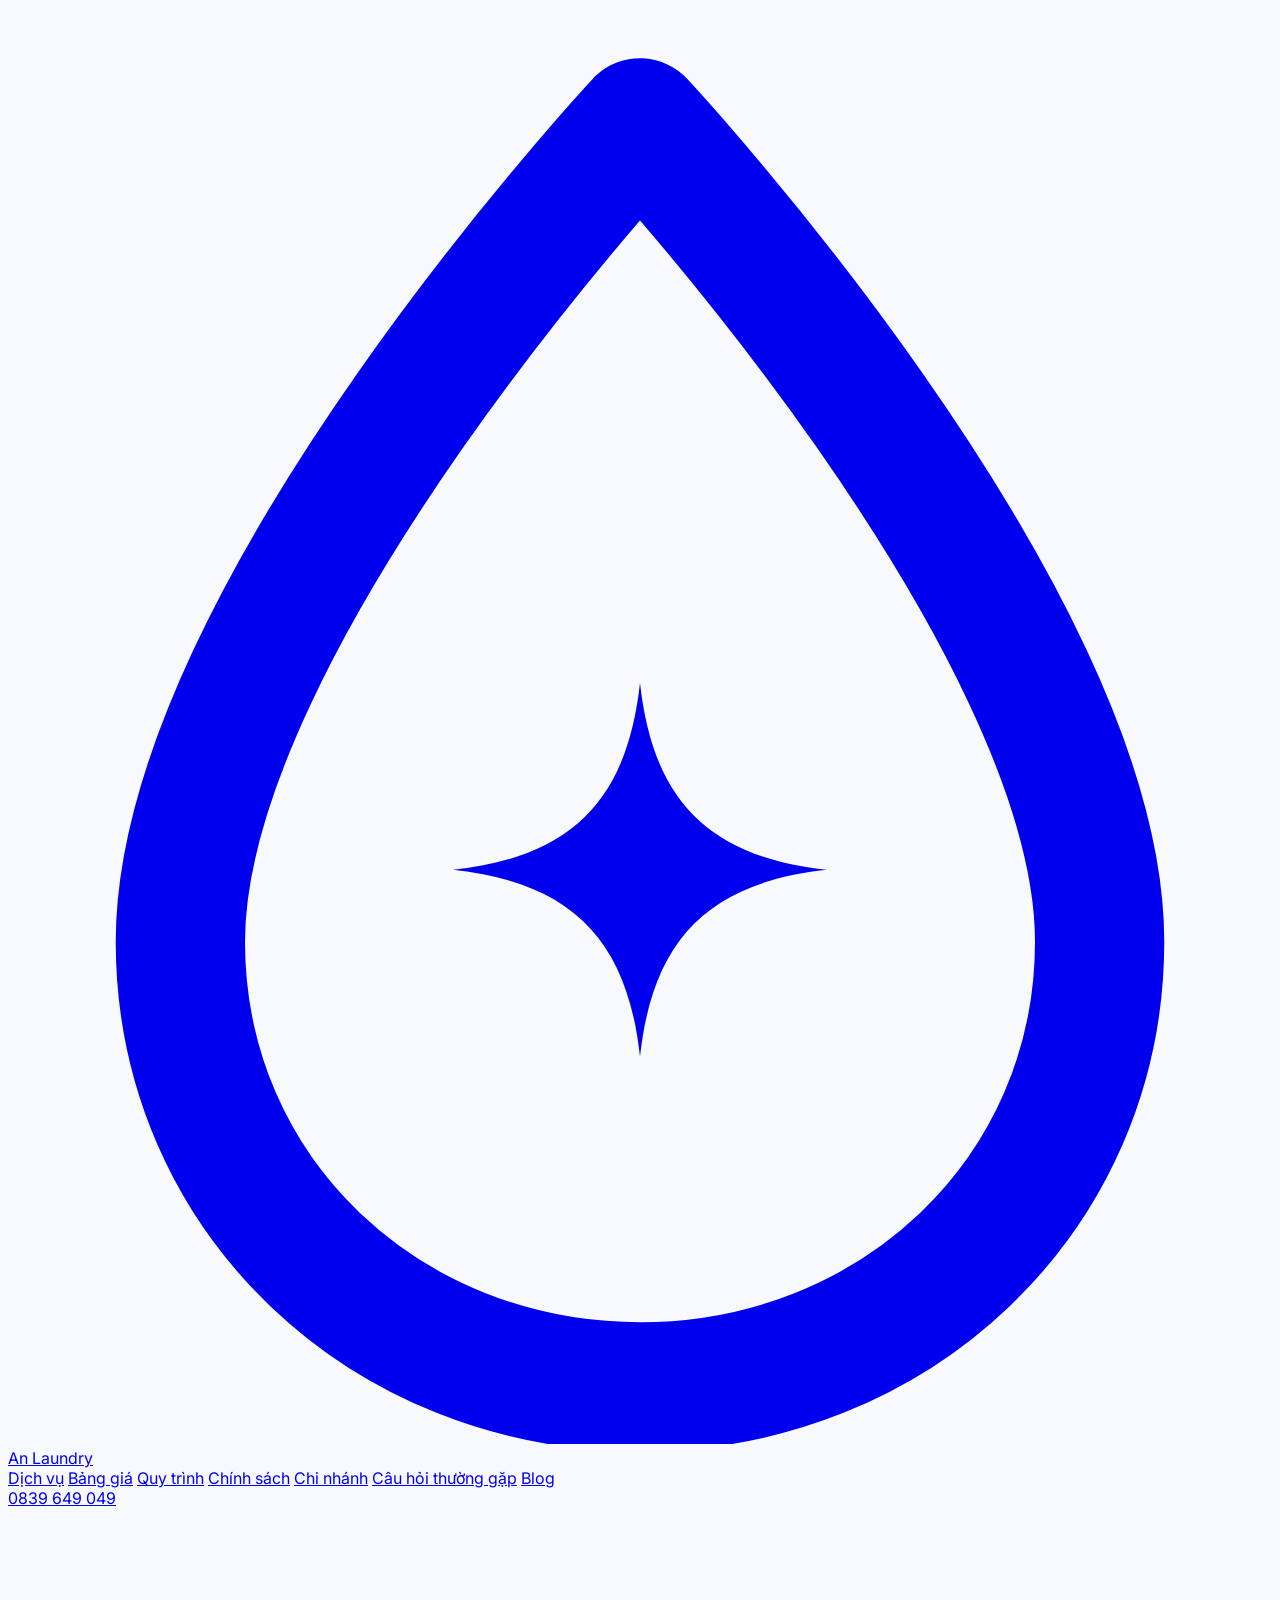
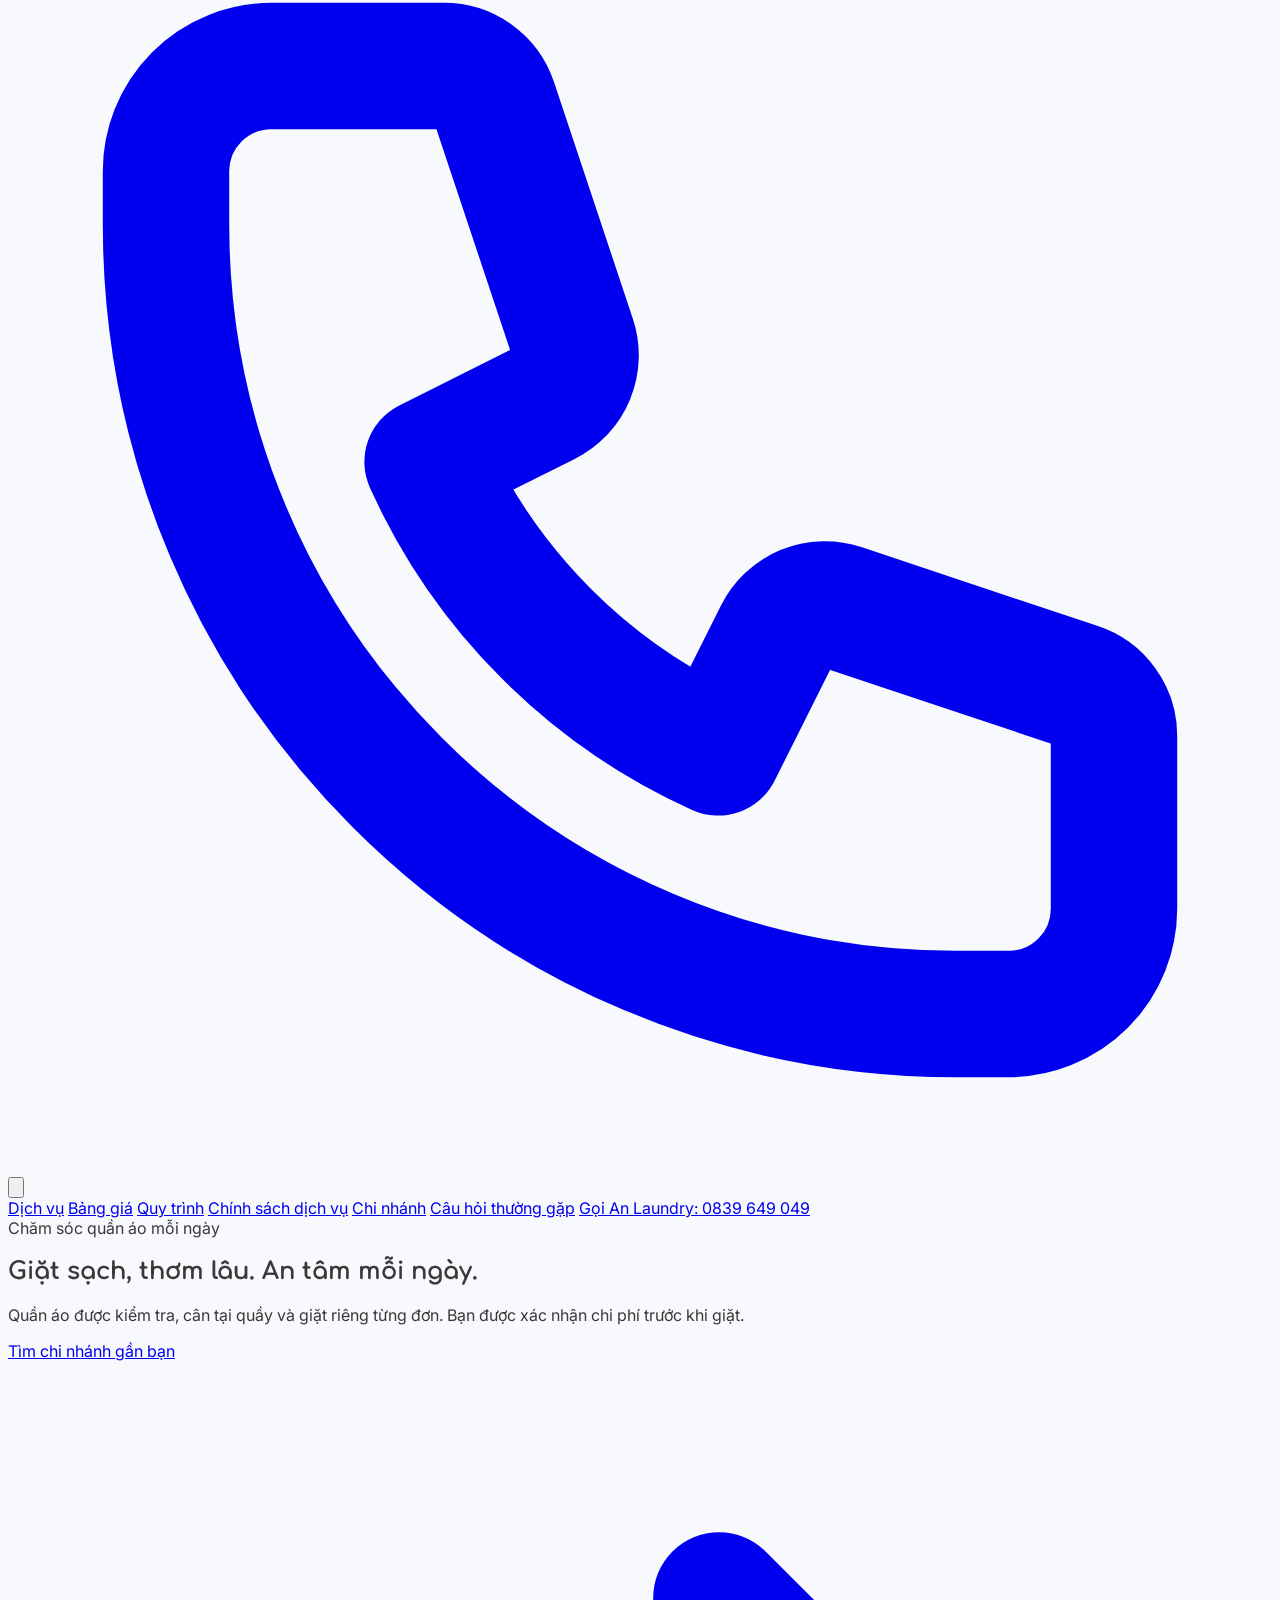
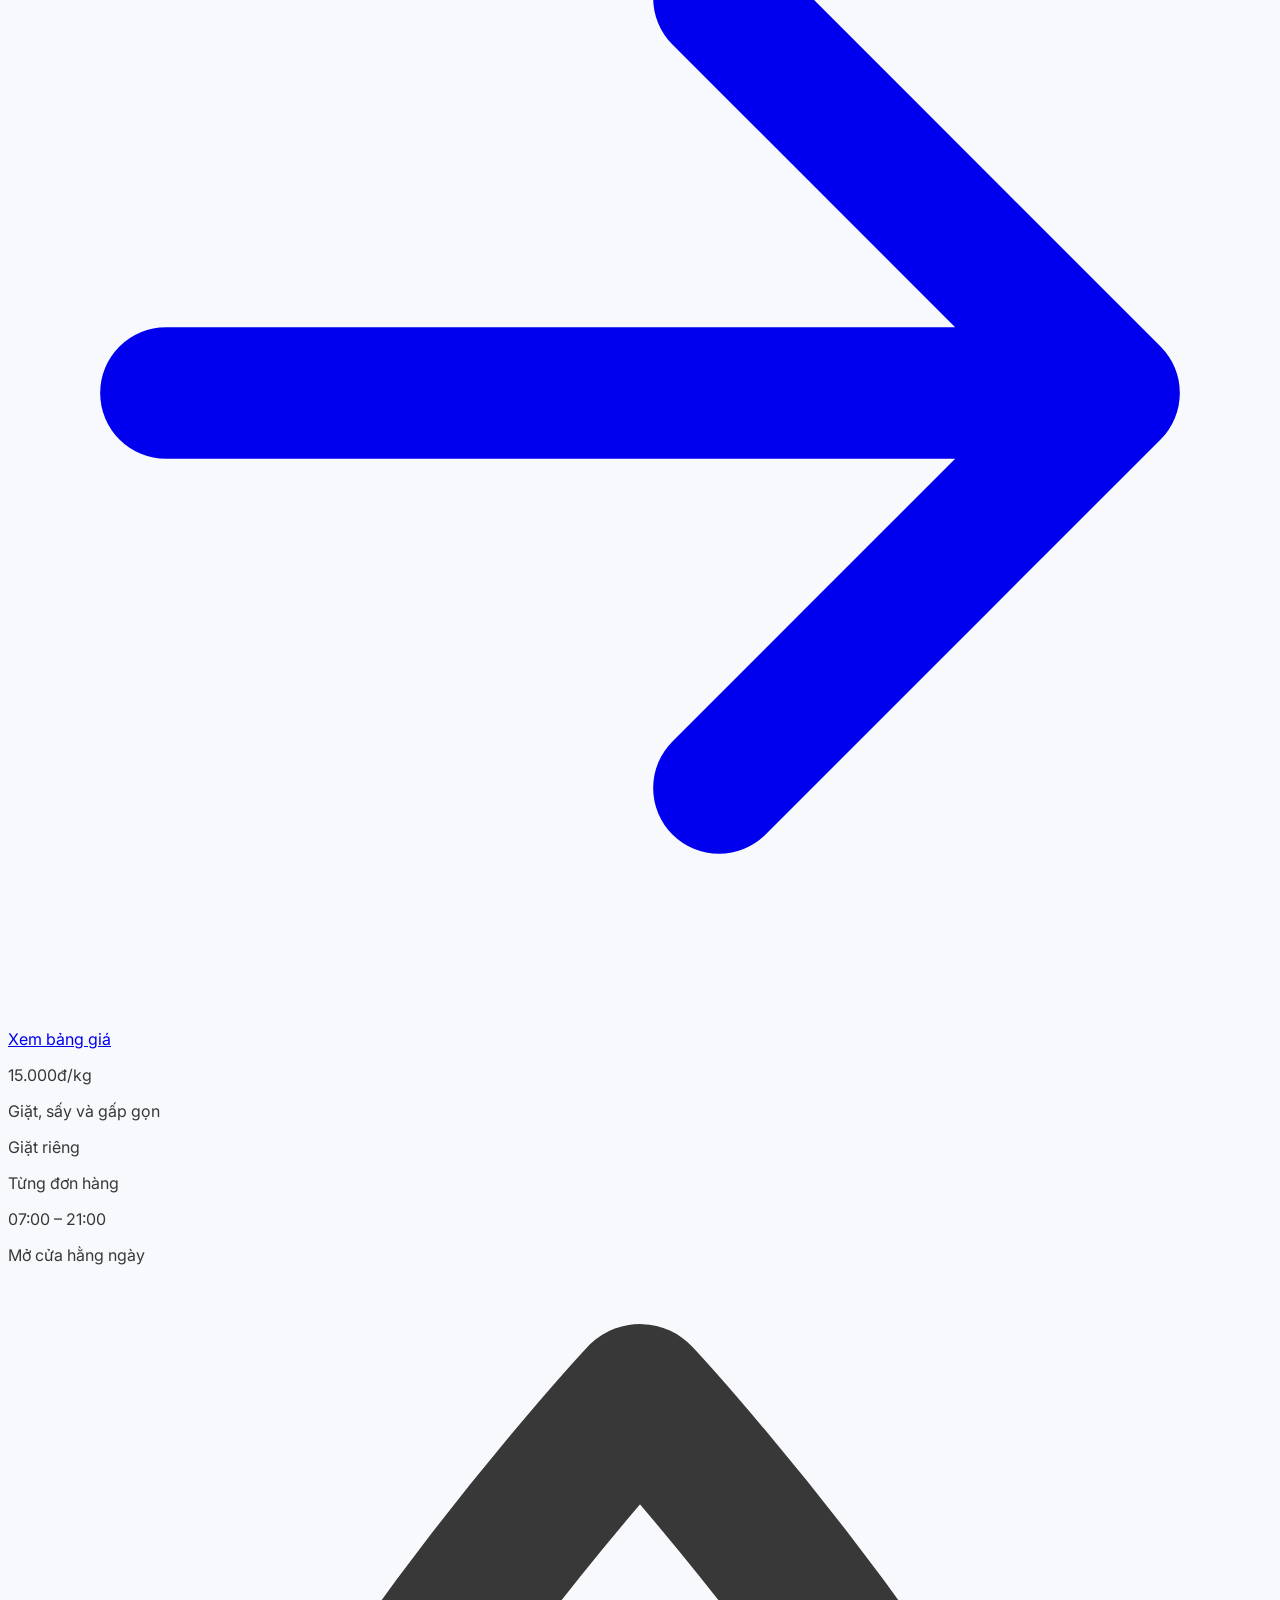
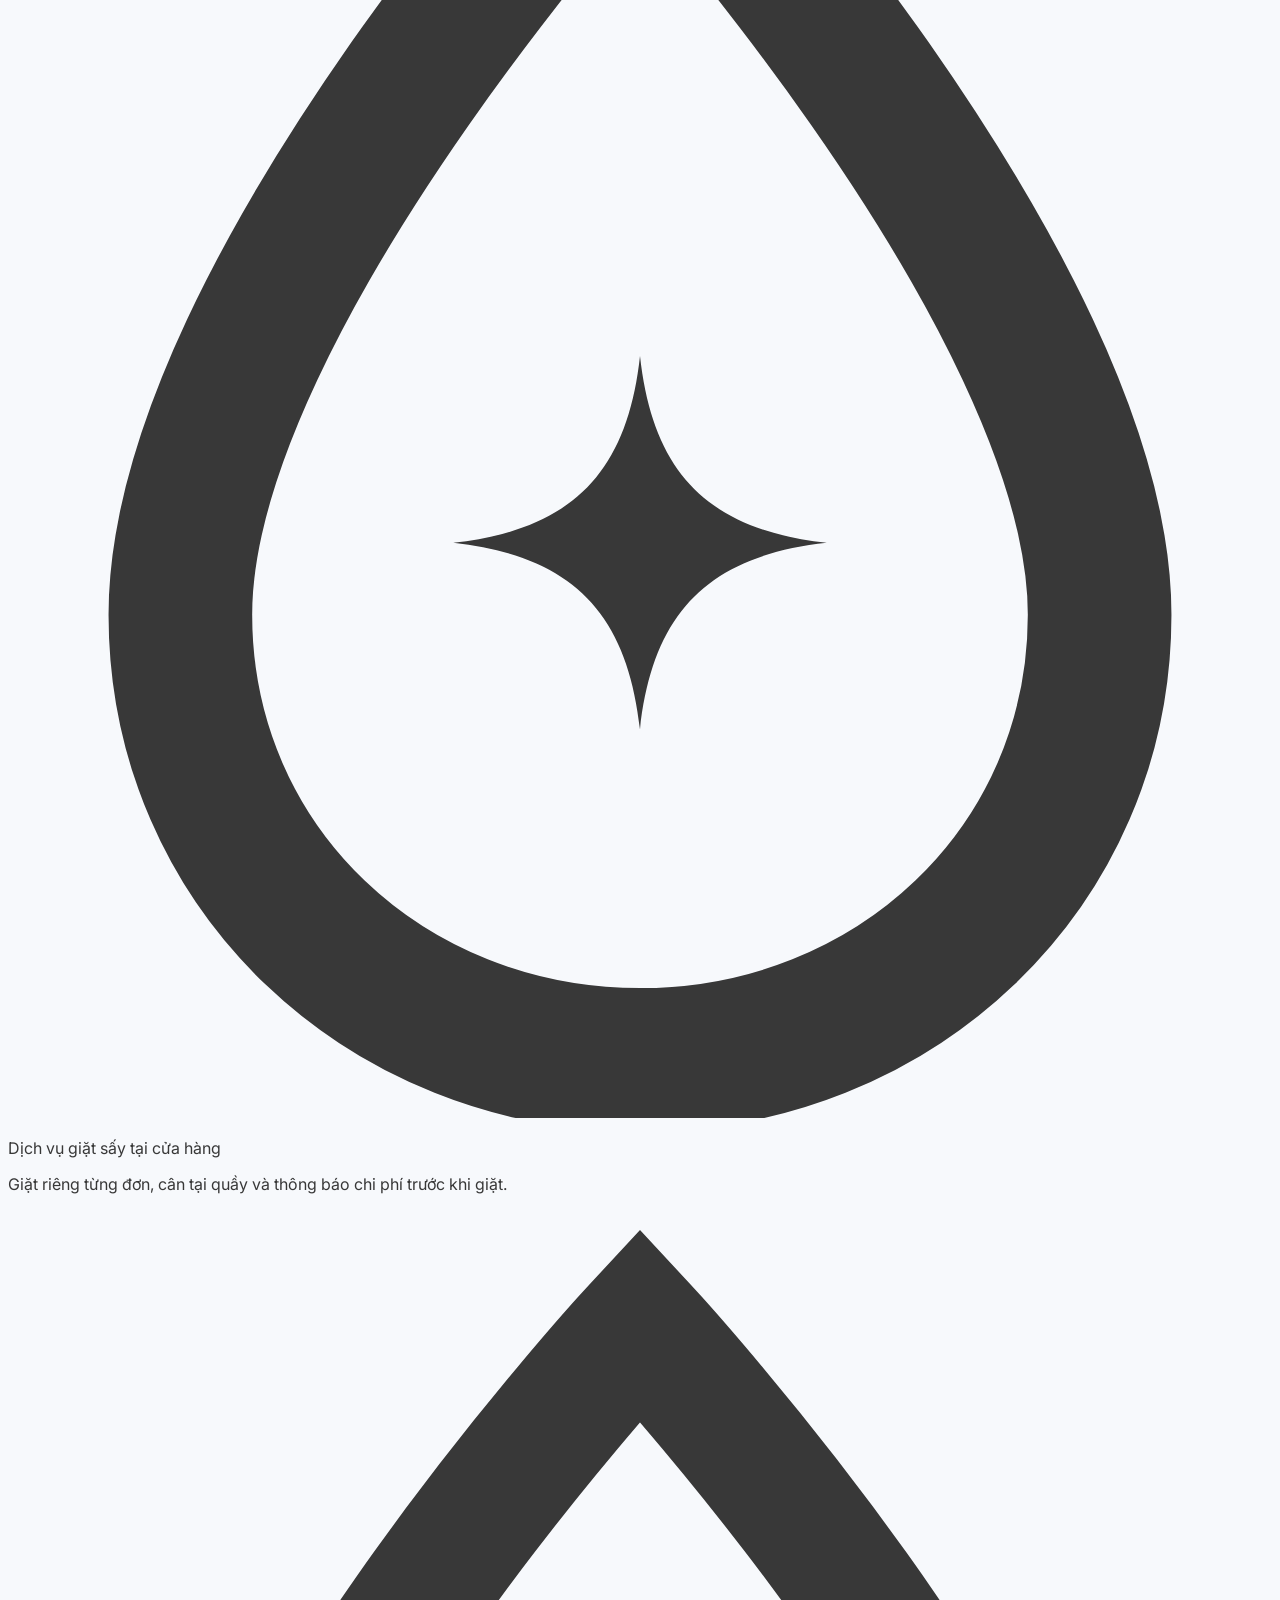
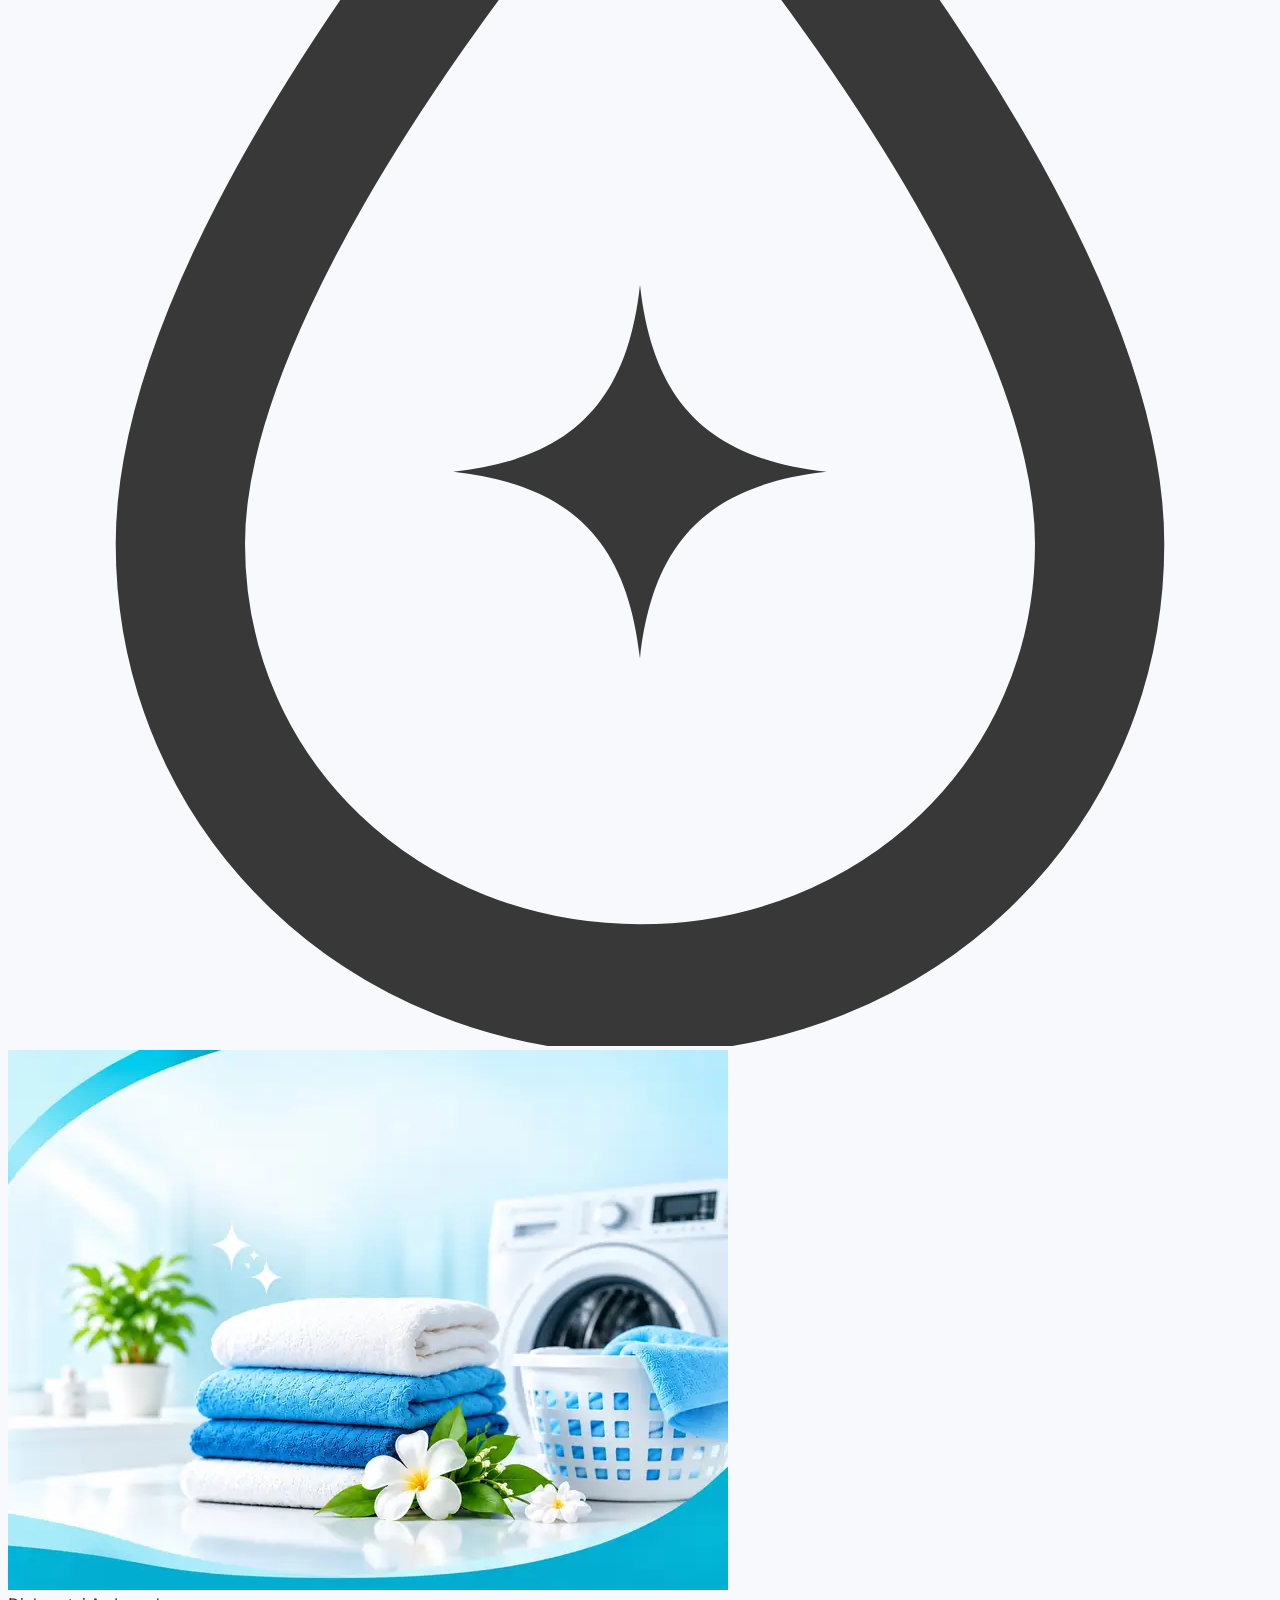
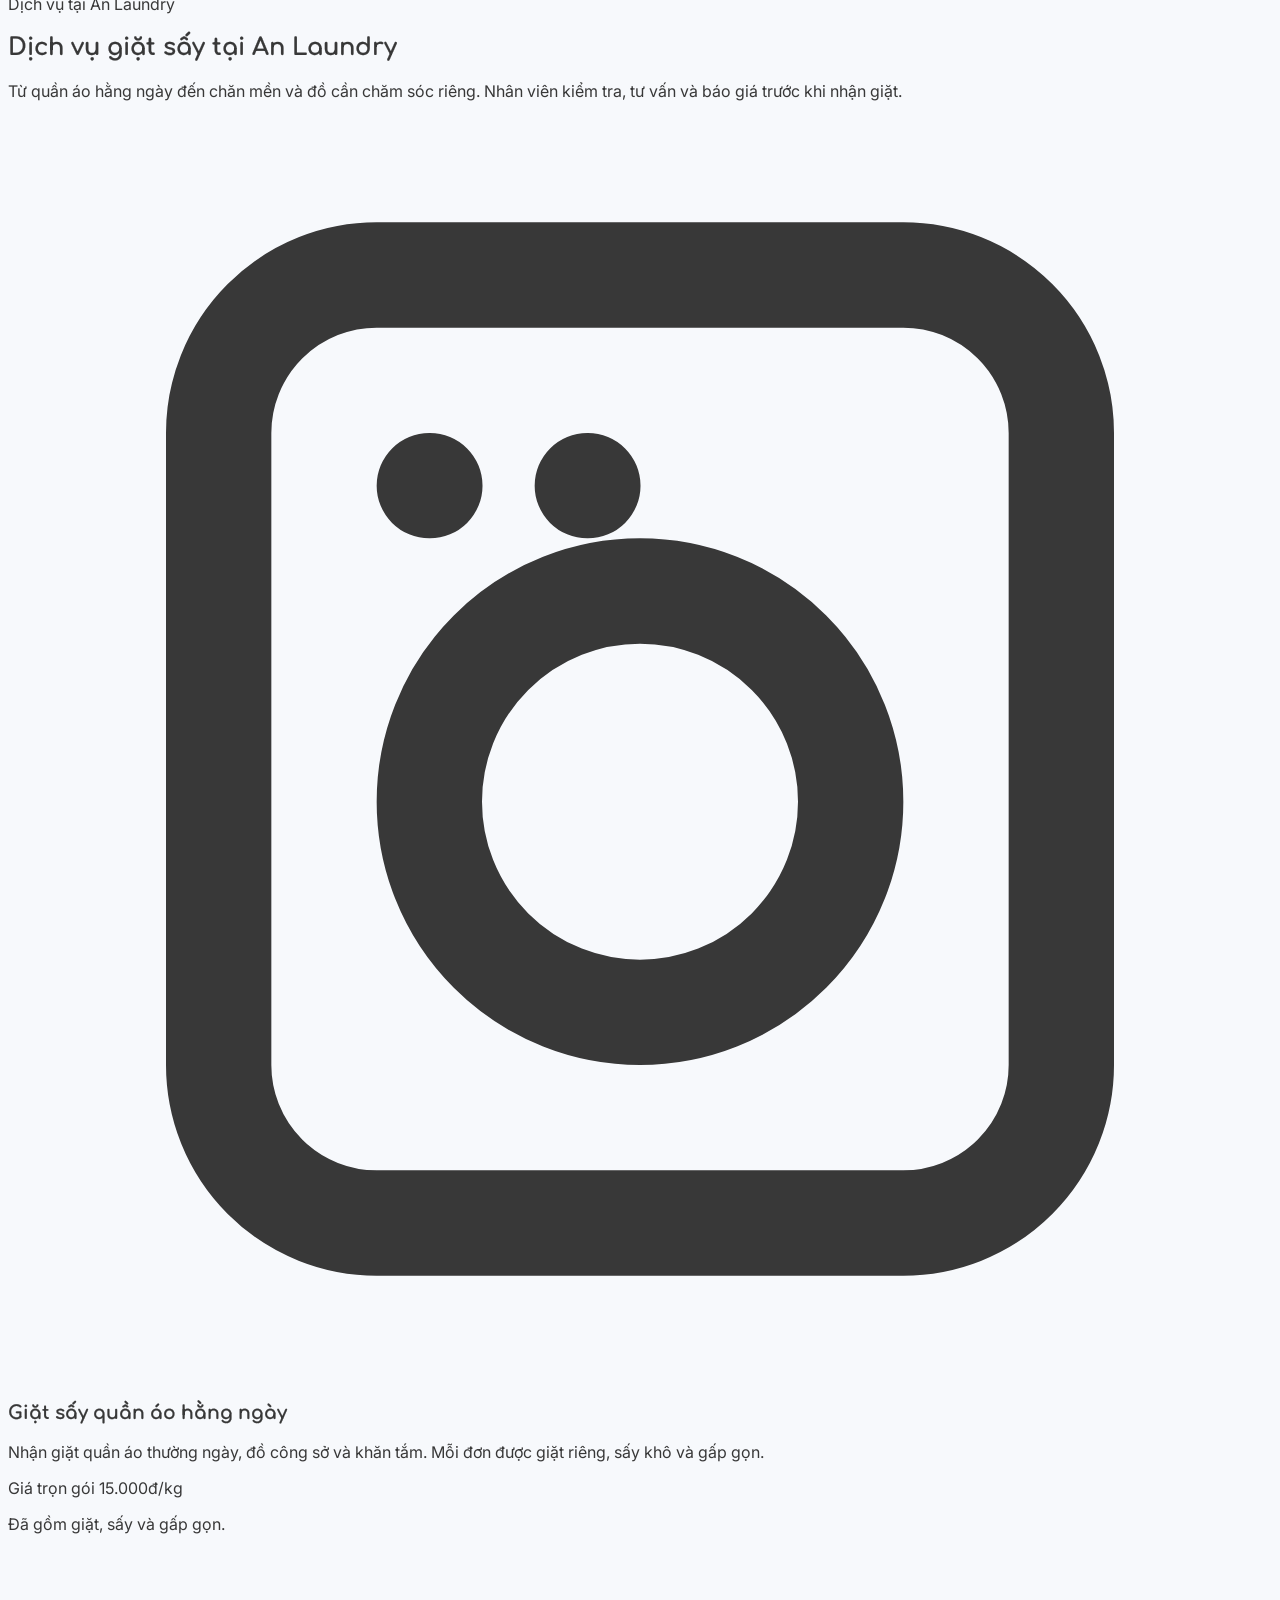
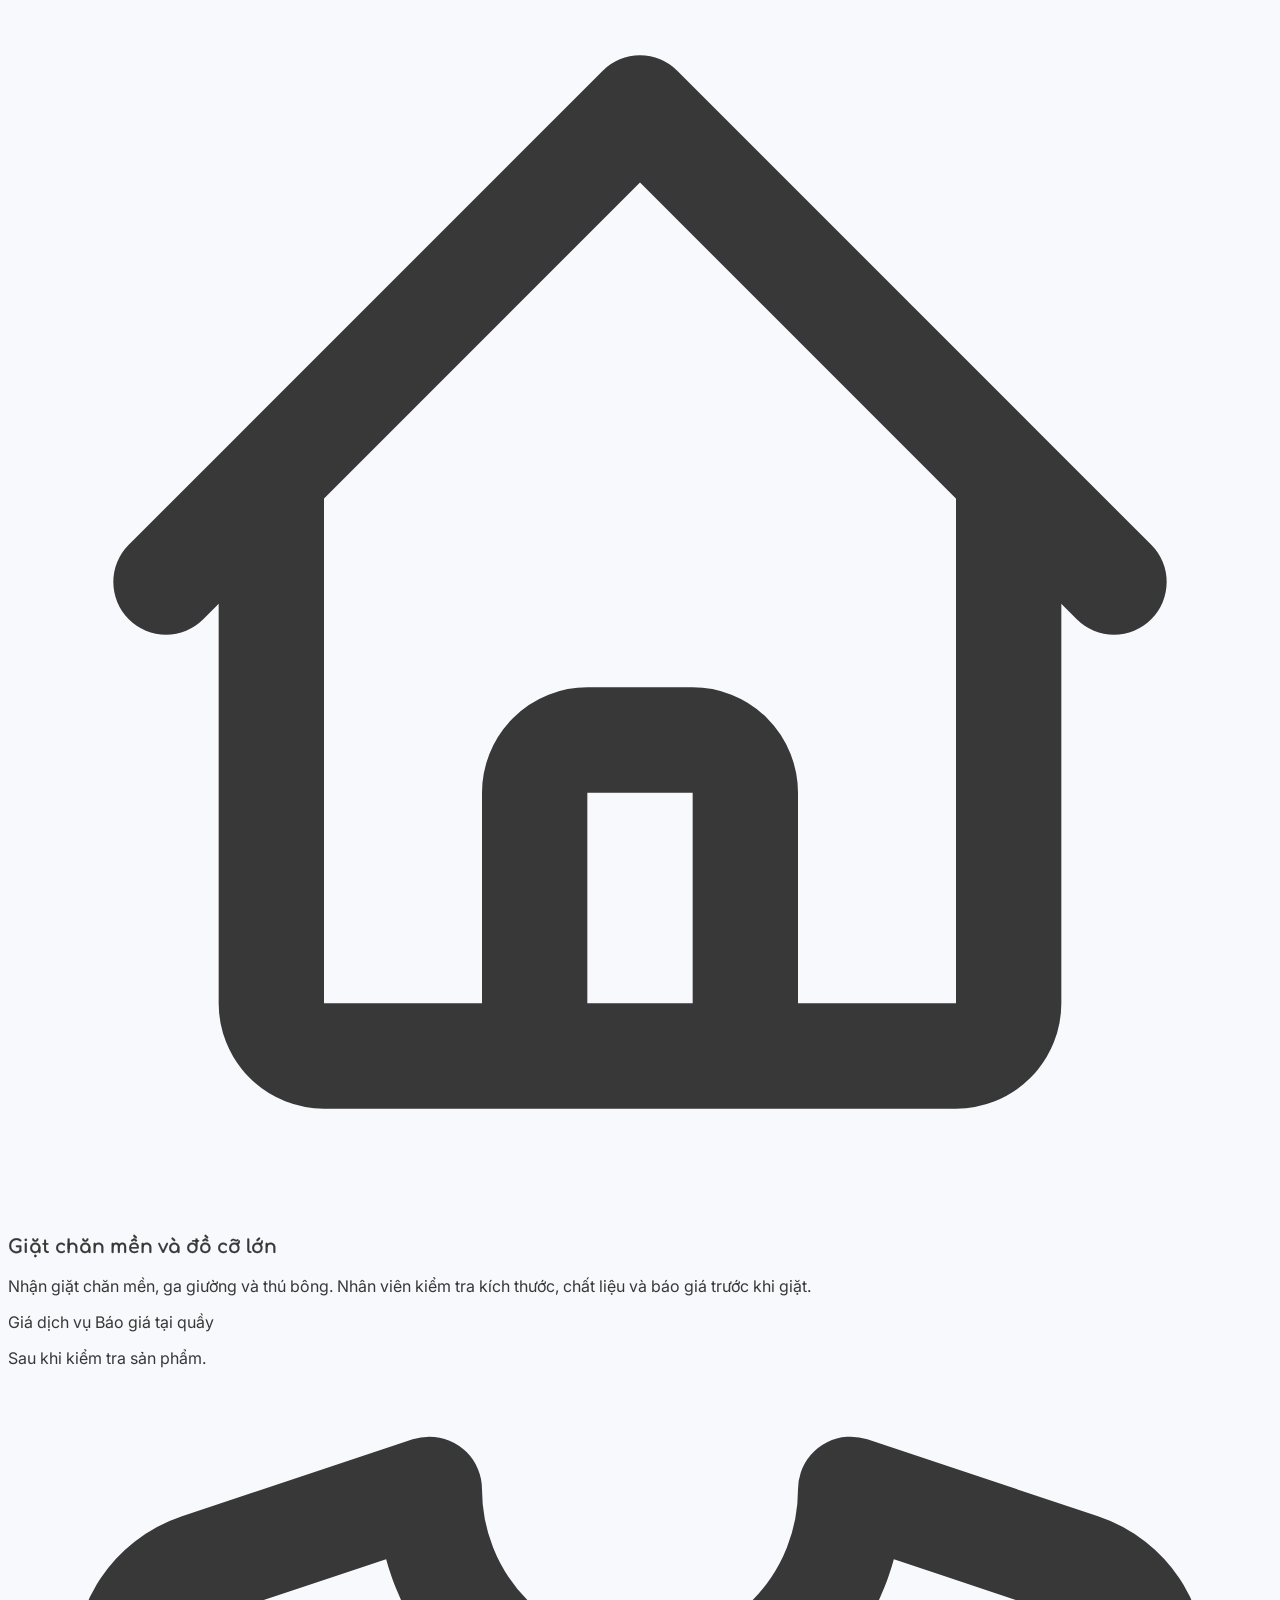
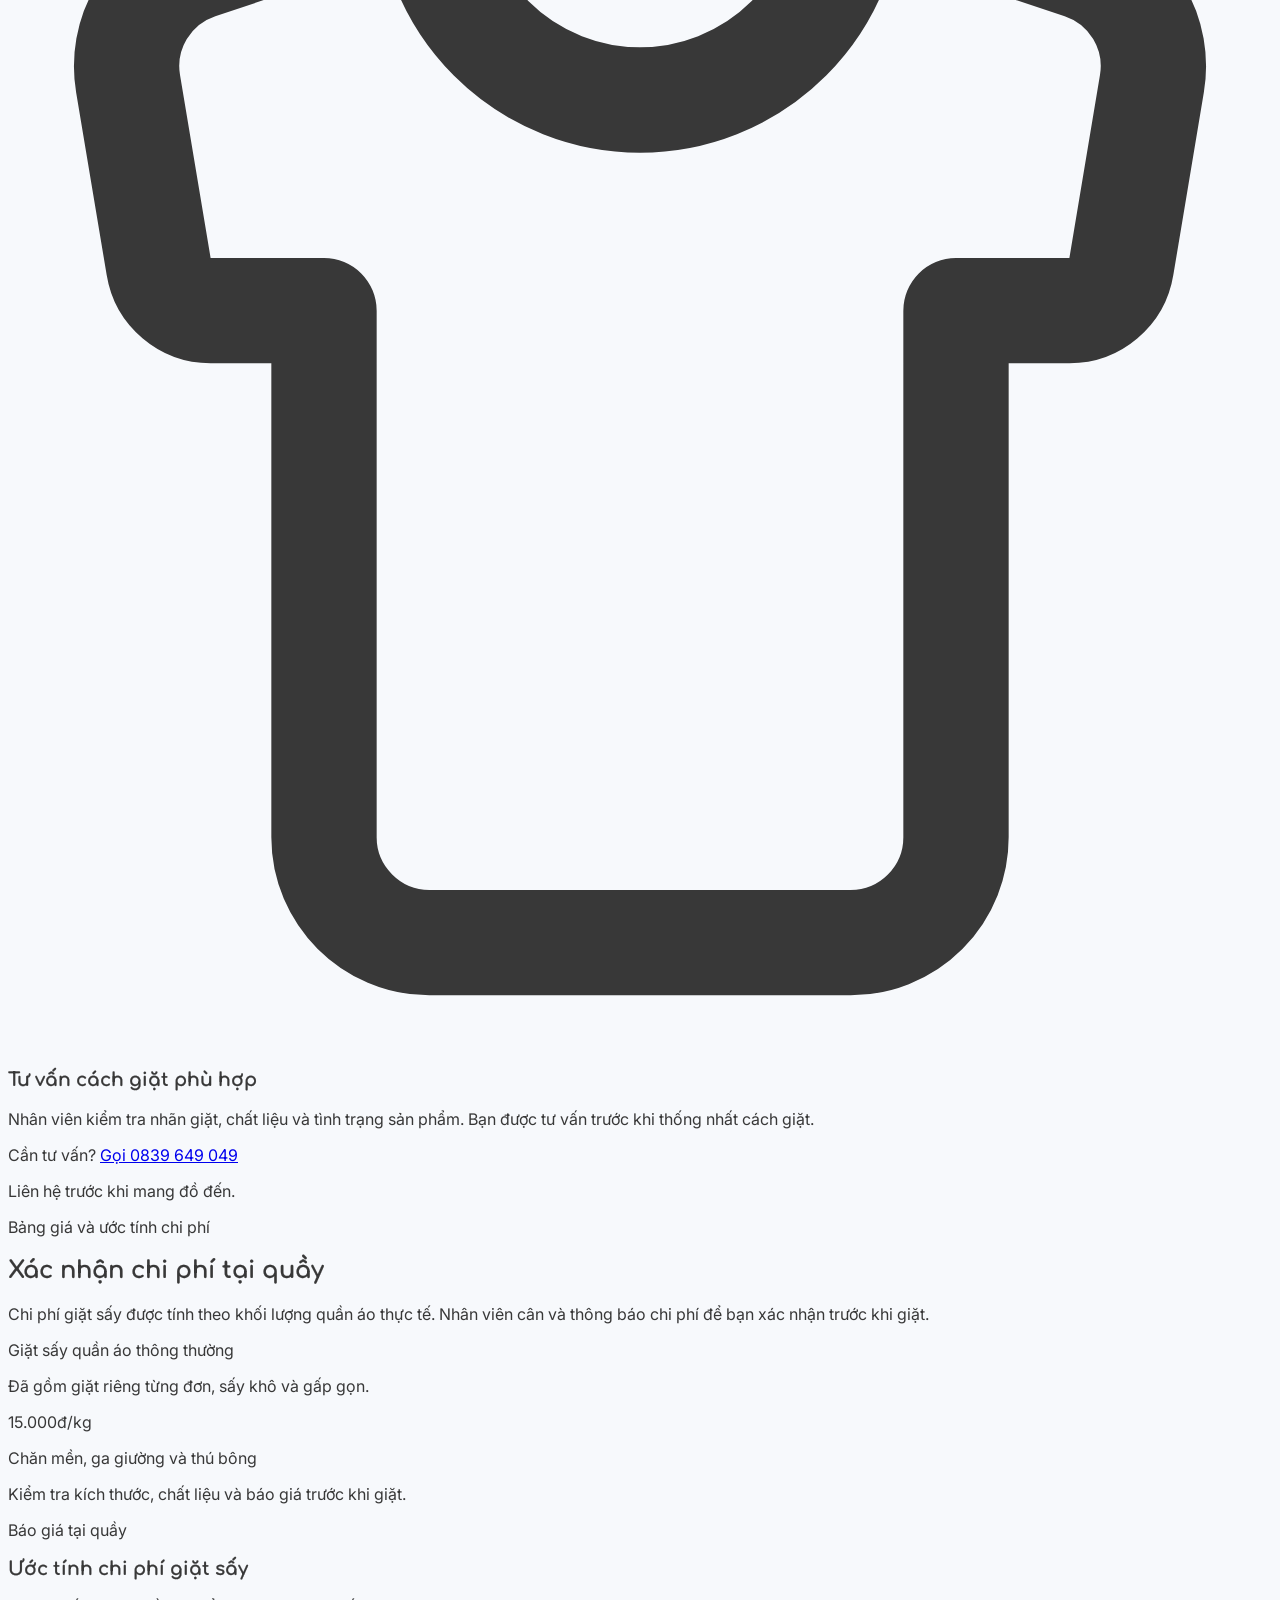
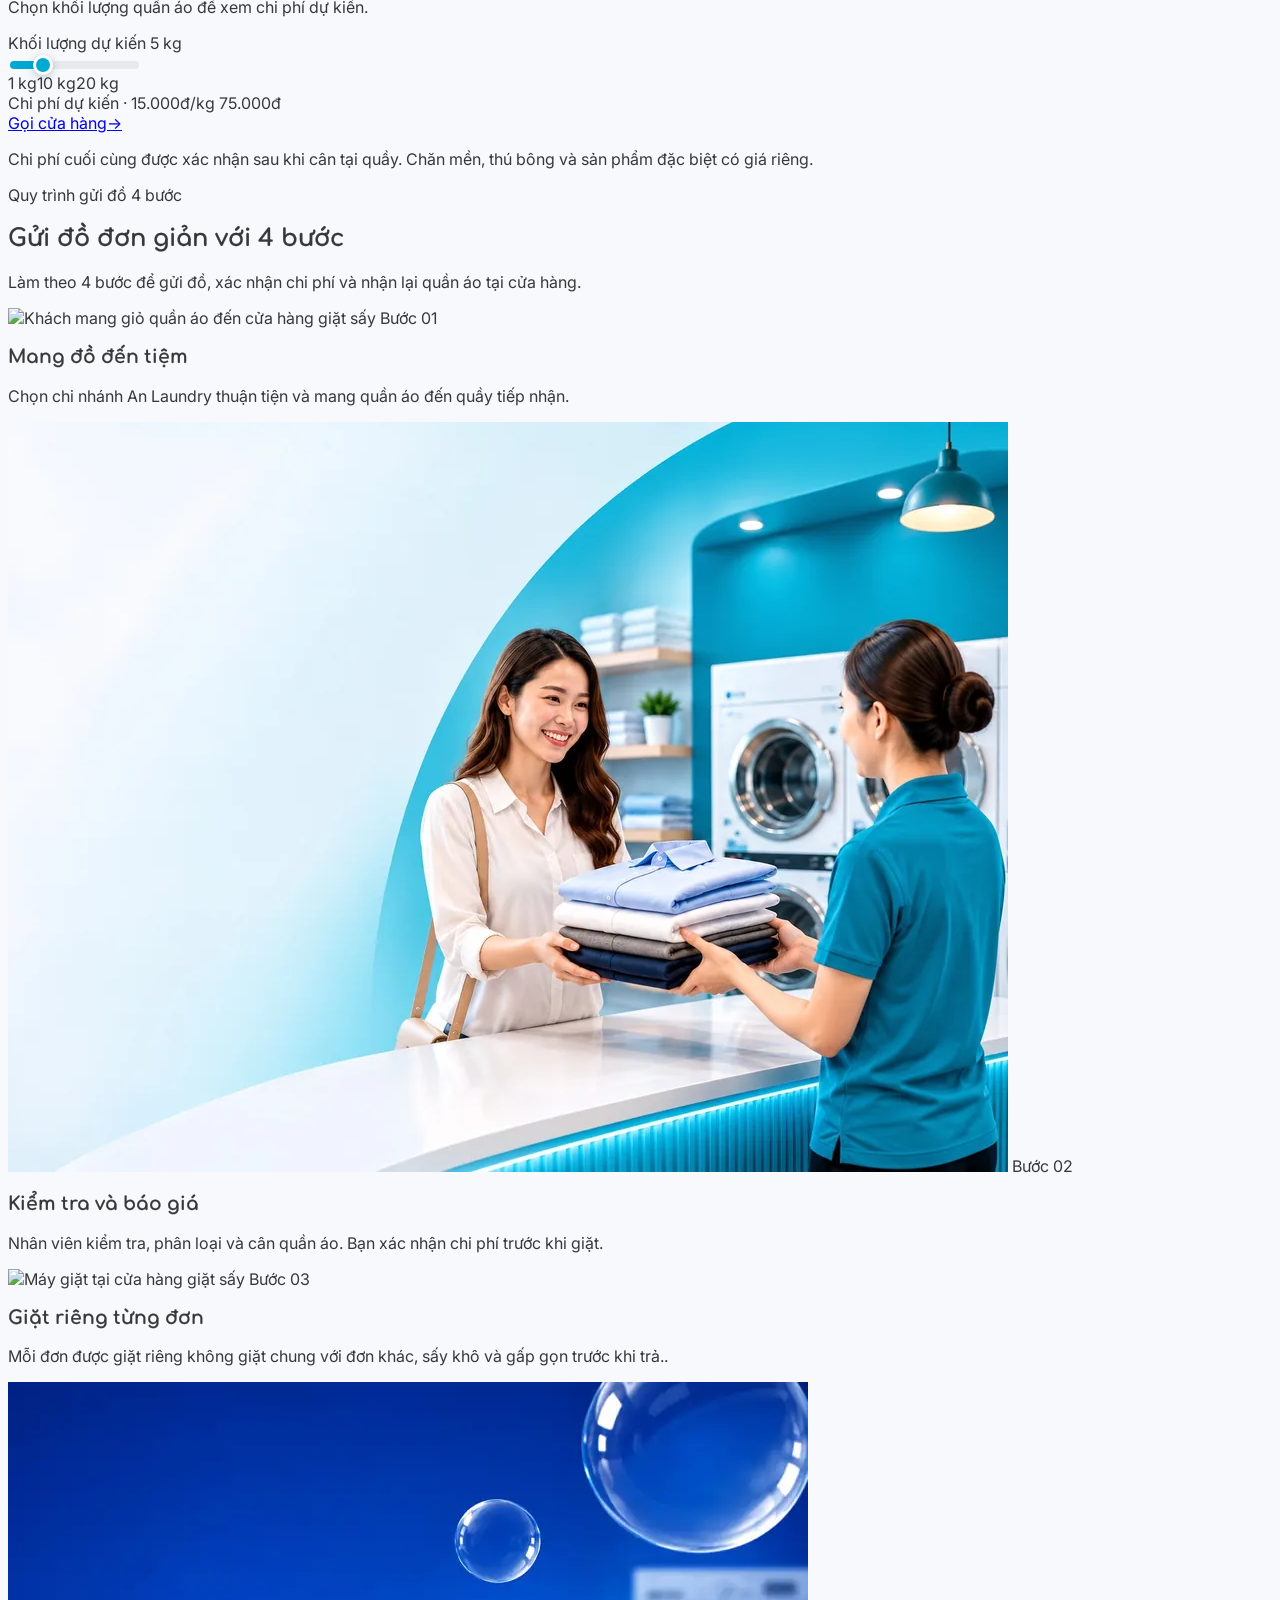
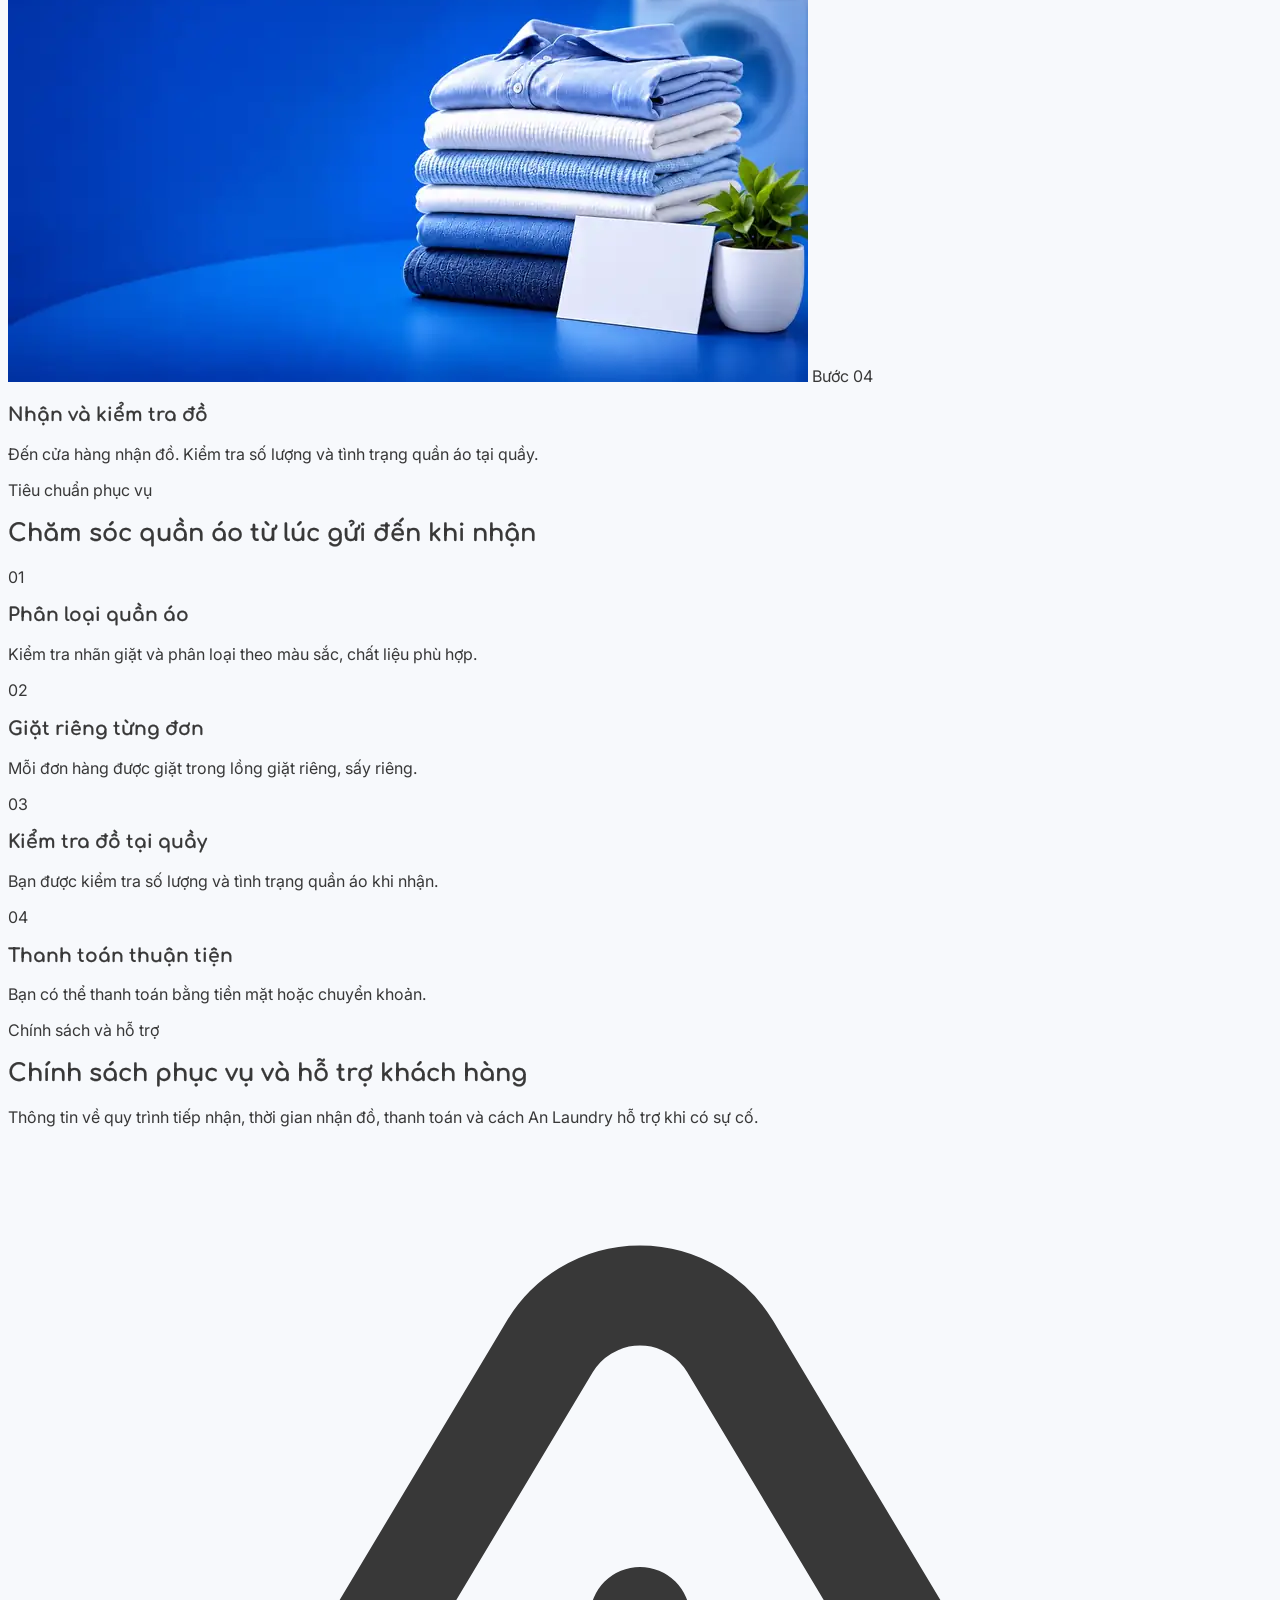
==== index.html @ b495889e "Add Blog link to footer navigation" ====
<!DOCTYPE html>
<html lang="vi" class="scroll-smooth">
<head>
  <!-- Google Tag Manager -->
  <script async src="https://www.googletagmanager.com/gtm.js?id=GTM-WBWHC7CV"></script>
  <script>
    window.dataLayer = window.dataLayer || [];
    function gtag(){dataLayer.push(arguments);}
    gtag('js', new Date());
  </script>
  <!-- End Google Tag Manager -->
  <meta charset="UTF-8" />
  <meta name="viewport" content="width=device-width, initial-scale=1.0" />
  <meta name="theme-color" content="#00A9D2" />
  <link rel="icon" type="image/png" sizes="512x512" href="/anlaundry-favicon-20261123.png?v=20261123" />
  <link rel="shortcut icon" type="image/png" href="/anlaundry-favicon-20261123.png?v=20261123" />
  <link rel="apple-touch-icon" href="/anlaundry-favicon-20261123.png?v=20261123" />
  <title>An Laundry | Dịch vụ giặt sấy sạch thơm mỗi ngày</title>
  <meta name="description" content="An Laundry giặt sấy quần áo tại TP.HCM. Giặt riêng từng đơn, giá 15.000đ/kg đã gồm giặt, sấy và gấp gọn. Mở cửa 07:00–21:00 hằng ngày." />
  <meta property="og:type" content="website" />
  <meta property="og:locale" content="vi_VN" />
  <meta property="og:title" content="An Laundry | Dịch vụ giặt sấy sạch thơm mỗi ngày" />
  <meta property="og:description" content="Giặt riêng từng đơn. Giá 15.000đ/kg, bao gồm giặt, sấy và gấp gọn. Cân và xác nhận chi phí tại quầy." />
  <link rel="canonical" href="https://www.anlaundry.com/" />
  <meta property="og:url" content="https://www.anlaundry.com/" />
  <meta property="og:image" content="https://www.anlaundry.com/assets/thumnailwebsite.png?v=20261123-2" />
  <meta property="og:image:secure_url" content="https://www.anlaundry.com/assets/thumnailwebsite.png?v=20261123-2" />
  <meta property="og:image:type" content="image/png" />
  <meta property="og:image:alt" content="Ảnh chia sẻ website An Laundry" />
  <meta name="twitter:card" content="summary_large_image" />
  <meta name="twitter:title" content="An Laundry | Dịch vụ giặt sấy sạch thơm mỗi ngày" />
  <meta name="twitter:description" content="Giặt riêng từng đơn. Giá 15.000đ/kg, bao gồm giặt, sấy và gấp gọn. Cân và xác nhận chi phí tại quầy." />
  <meta name="twitter:image" content="https://www.anlaundry.com/assets/thumnailwebsite.png?v=20261123-2" />
  <meta name="twitter:image:alt" content="Ảnh chia sẻ website An Laundry" />

  <!-- Fonts -->
  <link rel="preconnect" href="https://fonts.googleapis.com" />
  <link rel="preconnect" href="https://fonts.gstatic.com" crossorigin />
  <link href="https://fonts.googleapis.com/css2?family=Comfortaa:wght@500;600;700&family=Inter:wght@400;500;600;700&display=swap" rel="stylesheet" />

  <!-- Tailwind Play CDN: suitable for preview; compile CSS before production deployment. -->
  <script src="https://cdn.tailwindcss.com"></script>
  <script>
    tailwind.config = {
      theme: {
        extend: {
          colors: {
            brand: {
              cyan: '#00A9D2',
              cyanHover: '#0092B6',
              cyanSoft: '#E3F7FC',
              navy: '#003154',
              navyLight: '#084673',
              ink: '#383838',
              gray: '#E9E9EC',
              bg: '#F7F9FC'
            }
          },
          fontFamily: {
            display: ['Comfortaa', 'sans-serif'],
            sans: ['Inter', 'sans-serif']
          },
          boxShadow: {
            soft: '0 10px 30px -5px rgba(0, 49, 84, 0.06)',
            'cyan-glow': '0 12px 28px -6px rgba(0, 169, 210, 0.35)',
            'navy-card': '0 20px 45px -12px rgba(0, 49, 84, 0.28)'
          }
        }
      }
    };
  </script>

  <!-- LocalBusiness structured data: each branch is represented separately. -->
  <script type="application/ld+json">
  {
    "@context": "https://schema.org",
    "@graph": [
      {
        "@type": "Organization",
        "@id": "#organization",
        "name": "An Laundry"
      },
      {
        "@type": "DryCleaningOrLaundry",
        "@id": "#hiep-binh",
        "name": "An Laundry Hiệp Bình",
        "parentOrganization": { "@id": "#organization" },
        "description": "Dịch vụ giặt sấy quần áo, giặt riêng từng đơn. Giá giặt sấy quần áo thông thường 15.000đ/kg, bao gồm giặt, sấy và gấp gọn.",
        "telephone": "+84839649049",
        "priceRange": "15.000đ/kg",
        "openingHours": "Mo-Su 07:00-21:00",
        "address": {
          "@type": "PostalAddress",
          "streetAddress": "18A Đường số 16, Khu phố 4, Hiệp Bình",
          "addressLocality": "Thành phố Hồ Chí Minh",
          "addressCountry": "VN"
        }
      },
      {
        "@type": "DryCleaningOrLaundry",
        "@id": "#hoa-hung",
        "name": "An Laundry Hòa Hưng",
        "parentOrganization": { "@id": "#organization" },
        "description": "Dịch vụ giặt sấy quần áo, giặt riêng từng đơn. Giá giặt sấy quần áo thông thường 15.000đ/kg, bao gồm giặt, sấy và gấp gọn.",
        "telephone": "+84839649049",
        "priceRange": "15.000đ/kg",
        "openingHours": "Mo-Su 07:00-21:00",
        "address": {
          "@type": "PostalAddress",
          "streetAddress": "463B/84 Cách Mạng Tháng 8, Hòa Hưng",
          "addressLocality": "Thành phố Hồ Chí Minh",
          "addressCountry": "VN"
        }
      }
    ]
  }
  </script>

  <style>
    :root {
      --color-text-primary: #383838;
    }
    body {
      font-family: 'Inter', sans-serif;
      background-color: #F7F9FC;
      color: #383838;
      overflow-x: hidden;
    }
    h1, h2, h3, .font-brand {
      font-family: 'Comfortaa', sans-serif;
    }
    /* Give display headings a clearer semi-bold optical weight while preserving Comfortaa. */
    h1, h2, h3 {
      font-weight: 700 !important;
      -webkit-text-stroke: 0.22px currentColor;
      text-rendering: optimizeLegibility;
    }
    @keyframes floatSlow {
      0%, 100% { transform: translateY(0); }
      50% { transform: translateY(-7px); }
    }
    .animate-float { animation: floatSlow 4.5s ease-in-out infinite; }
    @keyframes gifMotion {
      0%, 100% { transform: scale(1) translate(0, 0); }
      50% { transform: scale(1.06) translate(-1.5%, -1%); }
    }
    .animate-gif-motion { animation: gifMotion 6s ease-in-out infinite; }
    input[type="range"] {
      -webkit-appearance: none;
      appearance: none;
      background: transparent;
      cursor: pointer;
      --range-progress: 21.05%;
    }
    input[type="range"]::-webkit-slider-runnable-track {
      height: 8px;
      border-radius: 9999px;
      background: linear-gradient(
        to right,
        #00A9D2 0%,
        #00A9D2 var(--range-progress),
        #E9E9EC var(--range-progress),
        #E9E9EC 100%
      );
    }
    input[type="range"]::-webkit-slider-thumb {
      -webkit-appearance: none;
      appearance: none;
      margin-top: -6px;
      background-color: #00A9D2;
      border: 3px solid #FFFFFF;
      box-shadow: 0 2px 8px rgba(0, 49, 84, 0.25);
      height: 20px;
      width: 20px;
      border-radius: 9999px;
      transition: transform 0.15s ease;
    }
    input[type="range"]::-webkit-slider-thumb:hover { transform: scale(1.12); }
    input[type="range"]::-moz-range-track {
      height: 8px;
      border-radius: 9999px;
      background: linear-gradient(
        to right,
        #00A9D2 0%,
        #00A9D2 var(--range-progress),
        #E9E9EC var(--range-progress),
        #E9E9EC 100%
      );
    }
    input[type="range"]::-moz-range-thumb {
      background-color: #00A9D2;
      border: 3px solid #FFFFFF;
      box-shadow: 0 2px 8px rgba(0, 49, 84, 0.25);
      height: 14px;
      width: 14px;
      border-radius: 9999px;
    }
    a:focus-visible, button:focus-visible, input:focus-visible {
      outline: 3px solid rgba(0, 169, 210, 0.45);
      outline-offset: 3px;
    }
    @media (prefers-reduced-motion: reduce) {
      html { scroll-behavior: auto; }
      .animate-float, .animate-gif-motion { animation: none; }
      *, *::before, *::after { transition-duration: 0.01ms !important; }
    }
  </style>
  <!-- Meta Pixel Code -->
  <script>
  !function(f,b,e,v,n,t,s)
  {if(f.fbq)return;n=f.fbq=function(){n.callMethod?
  n.callMethod.apply(n,arguments):n.queue.push(arguments)};
  if(!f._fbq)f._fbq=n;n.push=n;n.loaded=!0;n.version='2.0';
  n.queue=[];t=b.createElement(e);t.async=!0;
  t.src=v;s=b.getElementsByTagName(e)[0];
  s.parentNode.insertBefore(t,s)}(window, document,'script',
  'https://connect.facebook.net/en_US/fbevents.js');
  fbq('init', '1700080815067450');
  fbq('track', 'PageView');
  </script>
  <!-- End Meta Pixel Code -->
</head>
<body class="bg-brand-bg text-brand-ink antialiased selection:bg-brand-cyan selection:text-white">
  <!-- Meta Pixel Code (noscript) -->
  <noscript><img height="1" width="1" style="display:none"
  src="https://www.facebook.com/tr?id=1700080815067450&ev=PageView&noscript=1"
  /></noscript>
  <!-- End Meta Pixel Code (noscript) -->

  <!-- 1. STICKY NAVIGATION -->
  <header class="sticky top-0 z-40 border-b border-brand-gray/80 bg-white/95 backdrop-blur-md transition-all">
    <div class="mx-auto flex h-20 max-w-7xl items-center justify-between px-4 sm:px-6 lg:px-8">
      <a href="#top" class="group flex items-center gap-2.5" aria-label="Trang chủ An Laundry">
        <svg class="h-10 w-9 text-brand-cyan transition-transform duration-300 group-hover:scale-105" viewBox="0 0 44 50" fill="none" xmlns="http://www.w3.org/2000/svg" aria-hidden="true">
          <path d="M22 4C22 4 6 21.2 6 32.5C6 41.3366 13.1634 48 22 48C30.8366 48 38 41.3366 38 32.5C38 21.2 22 4 22 4Z" stroke="currentColor" stroke-width="4.5" stroke-linecap="round" stroke-linejoin="round"/>
          <path d="M22 23.5C22.45 27.6 24.4 29.55 28.5 30C24.4 30.45 22.45 32.4 22 36.5C21.55 32.4 19.6 30.45 15.5 30C19.6 29.55 21.55 27.6 22 23.5Z" fill="currentColor"/>
        </svg>
        <span class="font-display text-2xl font-bold tracking-tight text-brand-cyan sm:text-[26px]">An Laundry</span>
      </a>

      <nav class="hidden items-center gap-7 text-sm font-semibold text-[#383838] lg:flex" aria-label="Điều hướng chính">
        <a href="#services" class="transition hover:text-brand-cyan">Dịch vụ</a>
        <a href="#pricing" class="transition hover:text-brand-cyan">Bảng giá</a>
        <a href="#process" class="transition hover:text-brand-cyan">Quy trình</a>
        <a href="#policies" class="transition hover:text-brand-cyan">Chính sách</a>
        <a href="#locations" class="transition hover:text-brand-cyan">Chi nhánh</a>
        <a href="#faq" class="transition hover:text-brand-cyan">Câu hỏi thường gặp</a>
            <a href="/blog/" class="transition hover:text-brand-cyan">Blog</a>
      </nav>

      <div class="flex items-center gap-3">
        <a href="tel:0839649049" class="hidden items-center gap-3 rounded-full bg-brand-cyan py-2 pl-5 pr-2 text-sm font-semibold text-white shadow-cyan-glow transition-all duration-200 hover:-translate-y-0.5 hover:bg-brand-cyanHover sm:inline-flex">
          <span>0839 649 049</span>
          <span class="flex h-7 w-7 items-center justify-center rounded-full bg-white text-brand-cyan" aria-hidden="true">
            <svg class="h-4 w-4" fill="none" stroke="currentColor" stroke-width="2.4" viewBox="0 0 24 24"><path stroke-linecap="round" stroke-linejoin="round" d="M3 5a2 2 0 012-2h3.28a1 1 0 01.948.684l1.498 4.493a1 1 0 01-.502 1.21l-2.257 1.13a11.042 11.042 0 005.516 5.516l1.13-2.257a1 1 0 011.21-.502l4.493 1.498a1 1 0 01.684.949V19a2 2 0 01-2 2h-1C9.716 21 3 14.284 3 6V5z"/></svg>
          </span>
        </a>
        <button id="mobileMenuBtn" type="button" class="rounded-xl p-2.5 text-brand-ink transition-colors hover:bg-brand-gray/60 lg:hidden" aria-label="Mở menu điều hướng" aria-controls="mobileMenu" aria-expanded="false">
          <svg class="h-6 w-6" fill="none" stroke="currentColor" stroke-width="2.2" viewBox="0 0 24 24" aria-hidden="true"><path stroke-linecap="round" stroke-linejoin="round" d="M4 6h16M4 12h16M4 18h16"/></svg>
        </button>
      </div>
    </div>

    <nav id="mobileMenu" class="hidden border-t border-brand-gray bg-white px-4 py-3 lg:hidden" aria-label="Điều hướng di động">
      <div class="mx-auto grid max-w-7xl gap-1">
        <a href="#services" class="mobile-link rounded-lg px-3 py-2.5 text-sm font-semibold text-brand-ink hover:bg-brand-bg">Dịch vụ</a>
        <a href="#pricing" class="mobile-link rounded-lg px-3 py-2.5 text-sm font-semibold text-brand-ink hover:bg-brand-bg">Bảng giá</a>
        <a href="#process" class="mobile-link rounded-lg px-3 py-2.5 text-sm font-semibold text-brand-ink hover:bg-brand-bg">Quy trình</a>
        <a href="#policies" class="mobile-link rounded-lg px-3 py-2.5 text-sm font-semibold text-brand-ink hover:bg-brand-bg">Chính sách dịch vụ</a>
        <a href="#locations" class="mobile-link rounded-lg px-3 py-2.5 text-sm font-semibold text-brand-ink hover:bg-brand-bg">Chi nhánh</a>
        <a href="#faq" class="mobile-link rounded-lg px-3 py-2.5 text-sm font-semibold text-brand-ink hover:bg-brand-bg">Câu hỏi thường gặp</a>
        <a href="tel:0839649049" class="mt-2 rounded-full bg-brand-cyan px-4 py-3 text-center text-sm font-bold text-white">Gọi An Laundry: 0839 649 049</a>
      </div>
    </nav>
  </header>

  <main id="top">
    <!-- 2. HERO -->
    <section class="relative overflow-hidden pb-14 pt-8 sm:pb-20 sm:pt-12">
      <div class="mx-auto max-w-7xl px-4 sm:px-6 lg:px-8">
        <div class="grid grid-cols-1 items-center gap-8 lg:grid-cols-12 lg:gap-10">
          <div class="space-y-6 lg:col-span-6">
            <div class="inline-flex items-center gap-2 rounded-full bg-brand-cyanSoft px-4 py-1.5 text-xs font-semibold text-brand-cyan sm:text-sm">
              <span class="h-2 w-2 rounded-full bg-brand-cyan" aria-hidden="true"></span>
              <span>Chăm sóc quần áo mỗi ngày</span>
            </div>

            <h1 class="flex flex-col gap-[15px] font-display text-3xl font-bold leading-[1.15] tracking-tight text-brand-ink sm:text-5xl lg:text-[50px]">
              <span>Giặt sạch, thơm lâu.</span>
              <span class="text-brand-cyan">An tâm mỗi ngày.</span>
            </h1>

            <p class="max-w-xl text-base leading-relaxed text-[#383838] sm:text-lg">
              Quần áo được kiểm tra, cân tại quầy và giặt riêng từng đơn. Bạn được xác nhận chi phí trước khi giặt.
            </p>

            <div class="flex flex-wrap items-center gap-4 pt-1">
              <a href="#locations" class="inline-flex items-center gap-3.5 rounded-full bg-brand-cyan py-2.5 pl-7 pr-2.5 text-base font-semibold text-white shadow-cyan-glow transition-all duration-200 hover:-translate-y-0.5 hover:bg-brand-cyanHover">
                <span>Tìm chi nhánh gần bạn</span>
                <span class="flex h-9 w-9 items-center justify-center rounded-full bg-white text-brand-cyan" aria-hidden="true">
                  <svg class="h-5 w-5" fill="none" stroke="currentColor" stroke-width="2.5" viewBox="0 0 24 24"><path stroke-linecap="round" stroke-linejoin="round" d="M13.5 4.5L21 12m0 0l-7.5 7.5M21 12H3"/></svg>
                </span>
              </a>
              <a href="#pricing" class="inline-flex items-center gap-2 rounded-full border border-brand-gray bg-white px-6 py-3.5 text-sm font-semibold text-brand-ink shadow-soft transition-all hover:border-brand-cyan hover:text-brand-cyan sm:text-base">Xem bảng giá</a>
            </div>

            <div class="grid max-w-lg grid-cols-3 gap-4 border-t border-brand-gray pt-5">
              <div>
                <p class="font-display text-xl font-bold text-[#383838] sm:text-2xl">15.000đ/kg</p>
                <p class="text-xs text-[#383838]/80 sm:text-sm">Giặt, sấy và gấp gọn</p>
              </div>
              <div>
                <p class="font-display text-xl font-bold text-brand-cyan sm:text-2xl">Giặt riêng</p>
                <p class="text-xs text-[#383838]/80 sm:text-sm">Từng đơn hàng</p>
              </div>
              <div>
                <p class="font-display text-xl font-bold text-[#383838] sm:text-2xl">07:00 – 21:00</p>
                <p class="text-xs text-[#383838]/80 sm:text-sm">Mở cửa hằng ngày</p>
              </div>
            </div>
          </div>

          <div class="lg:col-span-6">
            <div class="relative overflow-hidden rounded-[2rem] bg-brand-cyan p-6 text-white shadow-cyan-glow sm:p-9">
              <svg class="pointer-events-none absolute -bottom-16 -right-12 h-80 w-72 text-white/15" viewBox="0 0 44 50" fill="none" aria-hidden="true">
                <path d="M22 4C22 4 6 21.2 6 32.5C6 41.3366 13.1634 48 22 48C30.8366 48 38 41.3366 38 32.5C38 21.2 22 4 22 4Z" stroke="currentColor" stroke-width="5" stroke-linecap="round" stroke-linejoin="round"/>
                <path d="M22 23.5C22.45 27.6 24.4 29.55 28.5 30C24.4 30.45 22.45 32.4 22 36.5C21.55 32.4 19.6 30.45 15.5 30C19.6 29.55 21.55 27.6 22 23.5Z" fill="currentColor"/>
              </svg>

              <div class="relative z-10 mb-6 flex items-center justify-between gap-4">
                <div>
                  <p class="font-display text-xl font-bold leading-snug sm:text-2xl">Dịch vụ giặt sấy tại cửa hàng</p>
                  <p class="mt-2 text-xs leading-5 text-white/90 sm:text-sm">Giặt riêng từng đơn, cân tại quầy và thông báo chi phí trước khi giặt.</p>
                </div>
                <div class="flex h-11 w-11 shrink-0 items-center justify-center rounded-2xl bg-white/15 backdrop-blur-sm" aria-hidden="true">
                  <svg class="h-7 w-6 text-white" viewBox="0 0 44 50" fill="none"><path d="M22 4C22 4 6 21.2 6 32.5C6 41.3366 13.1634 48 22 48C30.8366 48 38 41.3366 38 32.5C38 21.2 22 4 22 4Z" stroke="currentColor" stroke-width="4.5"/><path d="M22 23.5C22.45 27.6 24.4 29.55 28.5 30C24.4 30.45 22.45 32.4 22 36.5C21.55 32.4 19.6 30.45 15.5 30C19.6 29.55 21.55 27.6 22 23.5Z" fill="currentColor"/></svg>
                </div>
              </div>

              <div class="relative z-10 mt-6 rounded-3xl bg-white p-3 shadow-lg sm:p-4">
                <div class="relative aspect-[4/3] w-full overflow-hidden rounded-2xl bg-brand-cyanSoft">
                  <img
                    src="./canva-preview/assets/hero-laundry.webp"
                    loading="eager"
                    fetchpriority="high"
                    alt="Đưa quần áo xanh vào máy giặt cửa trước tại An Laundry"
                    class="h-full w-full object-cover object-center animate-gif-motion"
                  />
                </div>
              </div>
            </div>
          </div>
        </div>
      </div>
    </section>

    <!-- 3. SERVICES -->
    <section id="services" class="border-t border-brand-gray bg-white py-14 sm:py-20">
      <div class="mx-auto max-w-7xl px-4 sm:px-6 lg:px-8">
        <div class="mx-auto mb-12 max-w-4xl text-center">
          <span class="mb-3 inline-block rounded-full bg-brand-cyanSoft px-3.5 py-1.5 text-xs font-bold tracking-wide text-brand-cyan">Dịch vụ tại An Laundry</span>
          <h2 class="font-display text-3xl font-bold leading-tight text-[#383838] sm:text-4xl">Dịch vụ giặt sấy tại <span class="whitespace-nowrap">An Laundry</span></h2>
          <p class="mx-auto mt-4 max-w-3xl text-sm leading-7 text-[#383838] sm:text-base">Từ quần áo hằng ngày đến chăn mền và đồ cần chăm sóc riêng. Nhân viên kiểm tra, tư vấn và báo giá trước khi nhận giặt.</p>
        </div>

        <div class="grid items-stretch gap-6 md:grid-cols-3">
          <article class="flex h-full flex-col rounded-3xl border border-brand-gray bg-brand-bg p-6 shadow-soft transition hover:border-brand-cyan">
            <div class="flex-1">
              <div class="mb-5 flex h-12 w-12 items-center justify-center rounded-2xl bg-brand-cyanSoft text-brand-cyan" aria-hidden="true">
                <svg class="h-6 w-6" fill="none" stroke="currentColor" stroke-width="2" viewBox="0 0 24 24"><rect x="4" y="3" width="16" height="18" rx="3"/><circle cx="12" cy="13" r="4"/><path d="M8 7h.01M11 7h.01" stroke-linecap="round"/></svg>
              </div>
              <h3 class="min-h-[3.5rem] font-display text-xl font-bold leading-snug text-[#383838]">Giặt sấy quần áo hằng ngày</h3>
              <p class="mt-3 min-h-[6rem] text-sm leading-6 text-[#383838]">Nhận giặt quần áo thường ngày, đồ công sở và khăn tắm. Mỗi đơn được giặt riêng, sấy khô và gấp gọn.</p>
            </div>
            <div class="mt-6 min-h-[6.5rem] border-t border-brand-gray pt-4">
              <span class="block text-xs font-medium text-[#383838]/75">Giá trọn gói</span>
              <span class="font-display text-lg font-bold text-brand-cyan">15.000đ/kg</span>
              <p class="mt-1 text-xs leading-5 text-[#383838]/80">Đã gồm giặt, sấy và gấp gọn.</p>
            </div>
          </article>

          <article class="flex h-full flex-col rounded-3xl border border-brand-gray bg-brand-bg p-6 shadow-soft transition hover:border-brand-cyan">
            <div class="flex-1">
              <div class="mb-5 flex h-12 w-12 items-center justify-center rounded-2xl bg-brand-cyanSoft text-brand-cyan" aria-hidden="true">
                <svg class="h-6 w-6" fill="none" stroke="currentColor" stroke-width="2" viewBox="0 0 24 24"><path stroke-linecap="round" stroke-linejoin="round" d="M3 12l2-2m0 0l7-7 7 7M5 10v10a1 1 0 001 1h3m10-11l2 2m-2-2v10a1 1 0 01-1 1h-3m-6 0a1 1 0 001-1v-4a1 1 0 011-1h2a1 1 0 011 1v4a1 1 0 001 1m-6 0h6"/></svg>
              </div>
              <h3 class="min-h-[3.5rem] font-display text-xl font-bold leading-snug text-[#383838]">Giặt chăn mền và đồ cỡ lớn</h3>
              <p class="mt-3 min-h-[6rem] text-sm leading-6 text-[#383838]">Nhận giặt chăn mền, ga giường và thú bông. Nhân viên kiểm tra kích thước, chất liệu và báo giá trước khi giặt.</p>
            </div>
            <div class="mt-6 min-h-[6.5rem] border-t border-brand-gray pt-4">
              <span class="block text-xs font-medium text-[#383838]/75">Giá dịch vụ</span>
              <span class="font-display text-lg font-bold text-brand-cyan">Báo giá tại quầy</span>
              <p class="mt-1 text-xs leading-5 text-[#383838]/80">Sau khi kiểm tra sản phẩm.</p>
            </div>
          </article>

          <article class="flex h-full flex-col rounded-3xl border border-brand-gray bg-brand-bg p-6 shadow-soft transition hover:border-brand-cyan">
            <div class="flex-1">
              <div class="mb-5 flex h-12 w-12 items-center justify-center rounded-2xl bg-brand-cyanSoft text-brand-cyan" aria-hidden="true">
                <svg class="h-6 w-6" fill="none" stroke="currentColor" stroke-width="2" viewBox="0 0 24 24"><path stroke-linecap="round" stroke-linejoin="round" d="M20.38 3.46L16 2a4 4 0 01-8 0L3.62 3.46a2 2 0 00-1.34 2.23l.58 3.47a1 1 0 00.99.84H6v10c0 1.1.9 2 2 2h8a2 2 0 002-2V10h2.15a1 1 0 00.99-.84l.58-3.47a2 2 0 00-1.34-2.23z"/></svg>
              </div>
              <h3 class="min-h-[3.5rem] font-display text-xl font-bold leading-snug text-[#383838]">Tư vấn cách giặt phù hợp</h3>
              <p class="mt-3 min-h-[6rem] text-sm leading-6 text-[#383838]">Nhân viên kiểm tra nhãn giặt, chất liệu và tình trạng sản phẩm. Bạn được tư vấn trước khi thống nhất cách giặt.</p>
            </div>
            <div class="mt-6 min-h-[6.5rem] border-t border-brand-gray pt-4">
              <span class="block text-xs font-medium text-[#383838]/75">Cần tư vấn?</span>
              <a href="tel:0839649049" class="font-display text-lg font-bold text-brand-cyan hover:underline">Gọi 0839 649 049</a>
              <p class="mt-1 text-xs leading-5 text-[#383838]/80">Liên hệ trước khi mang đồ đến.</p>
            </div>
          </article>
        </div>
      </div>
    </section>

    <!-- 4. PRICING AND ESTIMATOR -->
    <section id="pricing" class="py-14 sm:py-20">
      <div class="mx-auto max-w-7xl px-4 sm:px-6 lg:px-8">
        <div class="grid grid-cols-1 items-center gap-10 lg:grid-cols-12">
          <div class="space-y-5 lg:col-span-6">
            <span class="inline-block rounded-full bg-brand-cyanSoft px-3.5 py-1.5 text-xs font-bold tracking-wide text-brand-cyan">Bảng giá và ước tính chi phí</span>
            <h2 class="font-display text-3xl font-bold text-[#383838] sm:text-4xl">Xác nhận chi phí tại quầy</h2>
            <p class="text-sm leading-7 text-[#383838] sm:text-base">Chi phí giặt sấy được tính theo khối lượng quần áo thực tế. Nhân viên cân và thông báo chi phí để bạn xác nhận trước khi giặt.</p>

            <div class="space-y-3 rounded-3xl border border-brand-gray bg-white p-6 shadow-soft">
              <div class="flex items-start justify-between gap-4 border-b border-brand-gray pb-3.5">
                <div>
                  <p class="font-display text-base font-bold text-brand-ink">Giặt sấy quần áo thông thường</p>
                  <p class="mt-1 text-xs leading-5 text-brand-ink/65">Đã gồm giặt riêng từng đơn, sấy khô và gấp gọn.</p>
                </div>
                <span class="shrink-0 font-display text-lg font-bold text-brand-cyan">15.000đ/kg</span>
              </div>
              <div class="flex items-start justify-between gap-4 pt-1">
                <div>
                  <p class="font-display text-base font-bold text-brand-ink">Chăn mền, ga giường và thú bông</p>
                  <p class="mt-1 text-xs leading-5 text-brand-ink/65">Kiểm tra kích thước, chất liệu và báo giá trước khi giặt.</p>
                </div>
                <span class="shrink-0 rounded-full bg-brand-cyanSoft px-3 py-1 text-xs font-bold text-brand-cyan">Báo giá tại quầy</span>
              </div>
            </div>
          </div>

          <div class="lg:col-span-6">
            <div class="rounded-3xl border border-brand-gray bg-white p-6 shadow-soft sm:p-8">
              <h3 class="font-display text-xl font-bold text-brand-ink">Ước tính chi phí giặt sấy</h3>
              <p class="mt-1 text-xs text-brand-ink/65 sm:text-sm">Chọn khối lượng quần áo để xem chi phí dự kiến.</p>
              <div class="mt-6 space-y-5">
                <div>
                  <div class="mb-2 flex items-center justify-between">
                    <label for="weightRange" class="text-sm font-semibold text-brand-ink">Khối lượng dự kiến</label>
                    <output id="weightDisplay" for="weightRange" class="font-display text-base font-bold text-brand-cyan">5 kg</output>
                  </div>
                  <input id="weightRange" type="range" min="1" max="20" value="5" step="1" class="w-full" aria-label="Chọn khối lượng quần áo từ 1 đến 20 kg" />
                  <div class="mt-1 flex justify-between text-[11px] text-brand-ink/55"><span>1 kg</span><span>10 kg</span><span>20 kg</span></div>
                </div>

                <div class="flex flex-col justify-between gap-4 rounded-2xl border border-brand-gray bg-brand-bg p-4 sm:flex-row sm:items-center">
                  <div>
                    <span class="block text-xs font-semibold text-brand-ink/65">Chi phí dự kiến · 15.000đ/kg</span>
                    <output id="estimateTotal" class="font-display text-3xl font-bold text-brand-ink" aria-live="polite">75.000đ</output>
                  </div>
                  <a href="tel:0839649049" class="inline-flex items-center justify-center gap-2 rounded-full bg-brand-cyan px-5 py-2.5 text-xs font-semibold text-white shadow-cyan-glow transition hover:bg-brand-cyanHover sm:text-sm">
                    <span>Gọi cửa hàng</span><span aria-hidden="true">→</span>
                  </a>
                </div>
                <p class="text-xs leading-5 text-brand-ink/60">Chi phí cuối cùng được xác nhận sau khi cân tại quầy. Chăn mền, thú bông và sản phẩm đặc biệt có giá riêng.</p>
              </div>
            </div>
          </div>
        </div>
      </div>
    </section>

    <!-- 5. FOUR-STEP PROCESS -->
    <section id="process" class="py-10 sm:py-16">
      <div class="mx-auto max-w-7xl px-4 sm:px-6 lg:px-8">
        <div class="relative overflow-hidden rounded-[2rem] bg-brand-navy p-6 text-white shadow-navy-card sm:p-10 lg:p-12">
          <div class="mx-auto mb-10 max-w-2xl text-center">
            <span class="mb-3 inline-block rounded-full bg-white/15 px-3.5 py-1.5 text-xs font-bold tracking-wide text-brand-cyan">Quy trình gửi đồ 4 bước</span>
            <h2 class="font-display text-2xl font-bold text-white sm:text-4xl">Gửi đồ đơn giản với 4 bước</h2>
            <p class="mt-3 text-sm leading-6 text-white/80 sm:text-base">Làm theo 4 bước để gửi đồ, xác nhận chi phí và nhận lại quần áo tại cửa hàng.</p>
          </div>

          <div class="grid gap-6 sm:grid-cols-2 lg:grid-cols-4">
            <article class="flex flex-col overflow-hidden rounded-2xl border border-white/15 bg-white text-[#383838] shadow-soft">
              <div class="relative aspect-[4/3] w-full overflow-hidden bg-brand-cyanSoft">
                <img src="https://images.pexels.com/photos/4959878/pexels-photo-4959878.jpeg?auto=compress&amp;cs=tinysrgb&amp;w=800" alt="Khách mang giỏ quần áo đến cửa hàng giặt sấy" class="h-full w-full object-cover object-center" loading="lazy" />
                <span class="absolute left-3 top-3 rounded-full bg-brand-cyan px-3 py-1 font-display text-xs font-bold text-white shadow">Bước 01</span>
              </div>
              <div class="flex flex-1 flex-col p-5">
                <h3 class="font-display text-lg font-bold text-[#383838]">Mang đồ đến tiệm</h3>
                <p class="mt-2 text-sm leading-6 text-[#383838]">Chọn chi nhánh An Laundry thuận tiện và mang quần áo đến quầy tiếp nhận.</p>
              </div>
            </article>

            <article class="flex flex-col overflow-hidden rounded-2xl border border-white/15 bg-white text-[#383838] shadow-soft">
              <div class="relative aspect-[4/3] w-full overflow-hidden bg-brand-cyanSoft">
                <img src="./canva-preview/assets/step-02-check-quote.webp" alt="Nhân viên tư vấn và tiếp nhận quần áo tại quầy An Laundry" class="h-full w-full object-cover object-center" loading="lazy" />
                <span class="absolute left-3 top-3 rounded-full bg-brand-cyan px-3 py-1 font-display text-xs font-bold text-white shadow">Bước 02</span>
              </div>
              <div class="flex flex-1 flex-col p-5">
                <h3 class="font-display text-lg font-bold text-[#383838]">Kiểm tra và báo giá</h3>
                <p class="mt-2 text-sm leading-6 text-[#383838]">Nhân viên kiểm tra, phân loại và cân quần áo. Bạn xác nhận chi phí trước khi giặt.</p>
              </div>
            </article>

            <article class="flex flex-col overflow-hidden rounded-2xl border border-white/15 bg-white text-[#383838] shadow-soft">
              <div class="relative aspect-[4/3] w-full overflow-hidden bg-brand-cyanSoft">
                <img src="https://images.pexels.com/photos/9669475/pexels-photo-9669475.jpeg?auto=compress&amp;cs=tinysrgb&amp;w=800" alt="Máy giặt tại cửa hàng giặt sấy" class="h-full w-full object-cover object-center" loading="lazy" />
                <span class="absolute left-3 top-3 rounded-full bg-brand-cyan px-3 py-1 font-display text-xs font-bold text-white shadow">Bước 03</span>
              </div>
              <div class="flex flex-1 flex-col p-5">
                <h3 class="font-display text-lg font-bold text-[#383838]">Giặt riêng từng đơn</h3>
                <p class="mt-2 text-sm leading-6 text-[#383838]">Mỗi đơn được giặt riêng không giặt chung với đơn khác, sấy khô và gấp gọn trước khi trả..</p>
              </div>
            </article>

            <article class="flex flex-col overflow-hidden rounded-2xl border border-white/15 bg-white text-[#383838] shadow-soft">
              <div class="relative aspect-[4/3] w-full overflow-hidden bg-brand-cyanSoft">
                <img src="./canva-preview/assets/process-step-04-receive.webp" alt="Quần áo sạch được xếp gọn để khách nhận tại cửa hàng" class="h-full w-full object-cover object-center" loading="lazy" />
                <span class="absolute left-3 top-3 rounded-full bg-brand-cyan px-3 py-1 font-display text-xs font-bold text-white shadow">Bước 04</span>
              </div>
              <div class="flex flex-1 flex-col p-5">
                <h3 class="font-display text-lg font-bold text-[#383838]">Nhận và kiểm tra đồ</h3>
                <p class="mt-2 text-sm leading-6 text-[#383838]">Đến cửa hàng nhận đồ. Kiểm tra số lượng và tình trạng quần áo tại quầy.</p>
              </div>
            </article>
          </div>
        </div>
      </div>
    </section>

    <!-- 6. SERVICE STANDARDS -->
    <section class="py-12 sm:py-16">
      <div class="mx-auto max-w-7xl px-4 sm:px-6 lg:px-8">
        <div class="mx-auto mb-10 max-w-2xl text-center">
          <span class="mb-3 inline-block rounded-full bg-brand-cyanSoft px-3.5 py-1.5 text-xs font-bold tracking-wide text-brand-cyan">Tiêu chuẩn phục vụ</span>
          <h2 class="font-display text-3xl font-bold text-[#383838] sm:text-4xl">Chăm sóc quần áo từ lúc gửi đến khi nhận</h2>
        </div>

        <div class="grid gap-5 sm:grid-cols-2 lg:grid-cols-4">
          <article class="rounded-2xl border border-brand-gray bg-white p-5 shadow-soft">
            <span class="flex h-10 w-10 items-center justify-center rounded-xl bg-brand-cyanSoft font-display text-base font-bold text-brand-cyan">01</span>
            <h3 class="mt-4 font-display text-lg font-bold text-[#383838]">Phân loại quần áo</h3>
            <p class="mt-2 text-sm leading-6 text-[#383838]">Kiểm tra nhãn giặt và phân loại theo màu sắc, chất liệu phù hợp.</p>
          </article>
          <article class="rounded-2xl border border-brand-gray bg-white p-5 shadow-soft">
            <span class="flex h-10 w-10 items-center justify-center rounded-xl bg-brand-cyanSoft font-display text-base font-bold text-brand-cyan">02</span>
            <h3 class="mt-4 font-display text-lg font-bold text-[#383838]">Giặt riêng từng đơn</h3>
            <p class="mt-2 text-sm leading-6 text-[#383838]">Mỗi đơn hàng được giặt trong lồng giặt riêng, sấy riêng.</p>
          </article>
          <article class="rounded-2xl border border-brand-gray bg-white p-5 shadow-soft">
            <span class="flex h-10 w-10 items-center justify-center rounded-xl bg-brand-cyanSoft font-display text-base font-bold text-brand-cyan">03</span>
            <h3 class="mt-4 font-display text-lg font-bold text-[#383838]">Kiểm tra đồ tại quầy</h3>
            <p class="mt-2 text-sm leading-6 text-[#383838]">Bạn được kiểm tra số lượng và tình trạng quần áo khi nhận.</p>
          </article>
          <article class="rounded-2xl border border-brand-gray bg-white p-5 shadow-soft">
            <span class="flex h-10 w-10 items-center justify-center rounded-xl bg-brand-cyanSoft font-display text-base font-bold text-brand-cyan">04</span>
            <h3 class="mt-4 font-display text-lg font-bold text-[#383838]">Thanh toán thuận tiện</h3>
            <p class="mt-2 text-sm leading-6 text-[#383838]">Bạn có thể thanh toán bằng tiền mặt hoặc chuyển khoản.</p>
          </article>
        </div>
      </div>
    </section>

    <!-- 7. SERVICE POLICIES -->
    <section id="policies" class="border-t border-brand-gray bg-white py-14 sm:py-20">
      <div class="mx-auto max-w-7xl px-4 sm:px-6 lg:px-8">
        <div class="mx-auto mb-11 max-w-2xl text-center">
          <span class="mb-[15px] inline-block rounded-full bg-brand-cyanSoft px-3.5 py-1.5 text-xs font-bold tracking-wide text-brand-cyan">Chính sách và hỗ trợ</span>
          <h2 class="font-display text-3xl font-bold leading-[45px] text-[#383838] sm:text-4xl sm:leading-[51px]">Chính sách phục vụ và hỗ trợ khách hàng</h2>
          <p class="mt-4 text-sm leading-7 text-[#383838] sm:text-base">Thông tin về quy trình tiếp nhận, thời gian nhận đồ, thanh toán và cách An Laundry hỗ trợ khi có sự cố.</p>
        </div>

        <div class="grid gap-6 md:grid-cols-3">
          <article class="flex flex-col rounded-3xl border border-brand-gray bg-brand-bg p-6 shadow-soft">
            <div class="mb-5 flex h-12 w-12 items-center justify-center rounded-2xl bg-brand-cyanSoft text-brand-cyan" aria-hidden="true">
              <svg class="h-6 w-6" viewBox="0 0 24 24" fill="none" stroke="currentColor" stroke-width="1.9"><path stroke-linecap="round" stroke-linejoin="round" d="M12 9v4m0 4h.01M10.29 3.86 1.82 18a2 2 0 0 0 1.71 3h16.94a2 2 0 0 0 1.71-3L13.71 3.86a2 2 0 0 0-3.42 0Z"/></svg>
            </div>
            <h3 class="font-display text-xl font-bold text-[#383838]">Khi cần hỗ trợ về đơn hàng</h3>
            <ul class="mt-4 flex-1 space-y-2.5 text-sm leading-6 text-[#383838]">
              <li class="flex items-start gap-2"><span class="mt-2 h-1.5 w-1.5 shrink-0 rounded-full bg-brand-cyan" aria-hidden="true"></span><span>Khi nhận đồ, bạn vui lòng kiểm tra số lượng và tình trạng quần áo tại quầy.</span></li>
              <li class="flex items-start gap-2"><span class="mt-2 h-1.5 w-1.5 shrink-0 rounded-full bg-brand-cyan" aria-hidden="true"></span><span>Nếu phát hiện thiếu đồ, nhầm lẫn hoặc hư hỏng, hãy thông báo cho nhân viên hoặc gọi hotline <a href="tel:0839649049" class="font-semibold text-brand-cyan hover:underline">0839 649 049</a>.</span></li>
              <li class="flex items-start gap-2"><span class="mt-2 h-1.5 w-1.5 shrink-0 rounded-full bg-brand-cyan" aria-hidden="true"></span><span>An Laundry sẽ tiếp nhận thông tin, kiểm tra và trao đổi phương án xử lý với bạn.</span></li>
            </ul>
          </article>

          <article class="flex flex-col rounded-3xl border border-brand-gray bg-brand-bg p-6 shadow-soft">
            <div class="mb-5 flex h-12 w-12 items-center justify-center rounded-2xl bg-brand-cyanSoft text-brand-cyan" aria-hidden="true">
              <svg class="h-6 w-6" viewBox="0 0 24 24" fill="none" stroke="currentColor" stroke-width="1.9"><circle cx="12" cy="12" r="9"/><path stroke-linecap="round" stroke-linejoin="round" d="M12 7v5l3 2"/></svg>
            </div>
            <h3 class="font-display text-xl font-bold text-[#383838]">Thời gian hoàn thành đơn hàng</h3>
            <ul class="mt-4 flex-1 space-y-2.5 text-sm leading-6 text-[#383838]">
              <li class="flex items-start gap-2"><span class="mt-2 h-1.5 w-1.5 shrink-0 rounded-full bg-brand-cyan" aria-hidden="true"></span><span>Thời gian hoàn thành được trao đổi tại quầy, tùy theo khối lượng và tình trạng quần áo.</span></li>
              <li class="flex items-start gap-2"><span class="mt-2 h-1.5 w-1.5 shrink-0 rounded-full bg-brand-cyan" aria-hidden="true"></span><span>Nhân viên thông báo thời gian dự kiến khi tiếp nhận đơn hàng.</span></li>
              <li class="flex items-start gap-2"><span class="mt-2 h-1.5 w-1.5 shrink-0 rounded-full bg-brand-cyan" aria-hidden="true"></span><span>Với chăn mền hoặc sản phẩm cần xử lý riêng, thời gian hoàn thành sẽ được trao đổi cụ thể.</span></li>
            </ul>
          </article>

          <article class="flex flex-col rounded-3xl border border-brand-gray bg-brand-bg p-6 shadow-soft">
            <div class="mb-5 flex h-12 w-12 items-center justify-center rounded-2xl bg-brand-cyanSoft text-brand-cyan" aria-hidden="true">
              <svg class="h-6 w-6" viewBox="0 0 24 24" fill="none" stroke="currentColor" stroke-width="1.9"><rect x="2.5" y="5.5" width="19" height="13" rx="2.5"/><path stroke-linecap="round" d="M2.5 10h19M6.5 14.5h4"/></svg>
            </div>
            <h3 class="font-display text-xl font-bold text-[#383838]">Thanh toán và nhận đồ</h3>
            <ul class="mt-4 flex-1 space-y-2.5 text-sm leading-6 text-[#383838]">
              <li class="flex items-start gap-2"><span class="mt-2 h-1.5 w-1.5 shrink-0 rounded-full bg-brand-cyan" aria-hidden="true"></span><span><strong>Thanh toán:</strong> Tiền mặt hoặc chuyển khoản.</span></li>
              <li class="flex items-start gap-2"><span class="mt-2 h-1.5 w-1.5 shrink-0 rounded-full bg-brand-cyan" aria-hidden="true"></span><span><strong>Khi nhận đồ:</strong> Cung cấp phiếu biên nhận hoặc số điện thoại đã dùng khi gửi đồ để đối chiếu.</span></li>
              <li class="flex items-start gap-2"><span class="mt-2 h-1.5 w-1.5 shrink-0 rounded-full bg-brand-cyan" aria-hidden="true"></span><span><strong>Giờ nhận đồ:</strong> 07:00 – 21:00 hằng ngày.</span></li>
              <li class="flex items-start gap-2"><span class="mt-2 h-1.5 w-1.5 shrink-0 rounded-full bg-brand-cyan" aria-hidden="true"></span><span>Bạn được kiểm tra số lượng và tình trạng quần áo tại quầy trước khi hoàn tất nhận đồ.</span></li>
            </ul>
          </article>
        </div>
      </div>
    </section>

    <!-- 8. STORE LOCATIONS -->
    <section id="locations" class="border-t border-brand-gray py-14 sm:py-20">
      <div class="mx-auto max-w-7xl px-4 sm:px-6 lg:px-8">
        <div class="grid gap-8 lg:grid-cols-[0.82fr_1.18fr] lg:items-start lg:gap-12">
          <div>
            <span class="mb-3 inline-block rounded-full bg-brand-cyanSoft px-3.5 py-1.5 text-xs font-bold tracking-wide text-brand-cyan">Hệ thống cửa hàng</span>
            <h2 class="font-display text-3xl font-bold leading-tight text-[#383838] sm:text-4xl">Tìm cửa hàng <span class="whitespace-nowrap">An Laundry</span> gần bạn</h2>
            <p class="mt-4 text-sm leading-7 text-[#383838] sm:text-base">Chọn chi nhánh thuận tiện để gửi và nhận quần áo. Thông tin địa chỉ và giờ hoạt động của từng cửa hàng được cập nhật trong danh sách bên cạnh.</p>

          </div>

          <div>
            <div class="mb-5 flex items-center justify-between gap-4">
              <h3 class="font-display text-xl font-bold text-[#383838] sm:text-2xl">Danh sách chi nhánh</h3>
              <span class="shrink-0 rounded-full bg-brand-cyanSoft px-3 py-1.5 text-xs font-bold text-brand-cyan">An Laundry</span>
            </div>

            <div class="h-[390px] overflow-y-auto overscroll-contain pr-2" role="region" aria-label="Danh sách chi nhánh An Laundry" tabindex="0">
              <ul class="space-y-4">
              <li>
                <article class="grid gap-5 rounded-3xl border border-brand-gray bg-white p-5 shadow-soft sm:p-6 md:grid-cols-[minmax(0,1fr)_auto] md:items-center">
                  <div class="min-w-0">
                    <div class="flex flex-wrap items-center gap-2">
                      <span class="rounded-full bg-brand-cyan px-3 py-1 text-xs font-bold text-white">01</span>
                      <span class="text-xs font-semibold text-[#383838]/65">Chi nhánh Hiệp Bình</span>
                    </div>
                    <h4 class="mt-3 font-display text-xl font-bold text-[#383838]">An Laundry Hiệp Bình</h4>
                    <p class="mt-2 text-sm leading-6 text-[#383838]"><strong>Địa chỉ:</strong> 18A Đường số 16, Khu phố 4, Hiệp Bình, TP. Hồ Chí Minh.</p>
                    <p class="mt-1 text-sm leading-6 text-[#383838]"><strong>Giờ hoạt động:</strong> 07:00 – 21:00 hằng ngày.</p>
                  </div>
                  <div class="flex flex-wrap gap-2 border-t border-brand-gray pt-4 md:flex-col md:border-l md:border-t-0 md:pl-5 md:pt-0">
                    <a href="https://www.google.com/maps/search/?api=1&amp;query=18A%20%C4%90%C6%B0%E1%BB%9Dng%20s%E1%BB%91%2016%2C%20Khu%20ph%E1%BB%91%204%2C%20Hi%E1%BB%87p%20B%C3%ACnh%2C%20Th%C3%A0nh%20ph%E1%BB%91%20H%E1%BB%93%20Ch%C3%AD%20Minh" target="_blank" rel="noopener noreferrer" class="inline-flex items-center justify-center gap-2 rounded-full bg-brand-cyan px-5 py-2.5 text-xs font-semibold text-white transition hover:bg-brand-cyanHover sm:text-sm">Xem bản đồ <span aria-hidden="true">↗</span></a>
                    <a href="tel:0839649049" class="inline-flex items-center justify-center gap-2 rounded-full border border-brand-gray bg-brand-bg px-5 py-2.5 text-xs font-semibold text-[#383838] transition hover:border-brand-cyan hover:text-brand-cyan">Gọi cửa hàng</a>
                  </div>
                </article>
              </li>

              <li>
                <article class="grid gap-5 rounded-3xl border border-brand-gray bg-white p-5 shadow-soft sm:p-6 md:grid-cols-[minmax(0,1fr)_auto] md:items-center">
                  <div class="min-w-0">
                    <div class="flex flex-wrap items-center gap-2">
                      <span class="rounded-full bg-brand-cyan px-3 py-1 text-xs font-bold text-white">02</span>
                      <span class="text-xs font-semibold text-[#383838]/65">Chi nhánh Hòa Hưng</span>
                    </div>
                    <h4 class="mt-3 font-display text-xl font-bold text-[#383838]">An Laundry Hòa Hưng</h4>
                    <p class="mt-2 text-sm leading-6 text-[#383838]"><strong>Địa chỉ:</strong> 463B/84 Cách Mạng Tháng 8, Hòa Hưng, TP. Hồ Chí Minh.</p>
                    <p class="mt-1 text-sm leading-6 text-[#383838]"><strong>Giờ hoạt động:</strong> 07:00 – 21:00 hằng ngày.</p>
                  </div>
                  <div class="flex flex-wrap gap-2 border-t border-brand-gray pt-4 md:flex-col md:border-l md:border-t-0 md:pl-5 md:pt-0">
                    <a href="https://www.google.com/maps/search/?api=1&amp;query=463B%2F84%20C%C3%A1ch%20M%E1%BA%A1ng%20Th%C3%A1ng%208%2C%20H%C3%B2a%20H%C6%B0ng%2C%20Th%C3%A0nh%20ph%E1%BB%91%20H%E1%BB%93%20Ch%C3%AD%20Minh" target="_blank" rel="noopener noreferrer" class="inline-flex items-center justify-center gap-2 rounded-full bg-brand-cyan px-5 py-2.5 text-xs font-semibold text-white transition hover:bg-brand-cyanHover sm:text-sm">Xem bản đồ <span aria-hidden="true">↗</span></a>
                    <a href="tel:0839649049" class="inline-flex items-center justify-center gap-2 rounded-full border border-brand-gray bg-brand-bg px-5 py-2.5 text-xs font-semibold text-[#383838] transition hover:border-brand-cyan hover:text-brand-cyan">Gọi cửa hàng</a>
                  </div>
                </article>
              </li>
              </ul>
            </div>
          </div>
        </div>
      </div>
    </section>

    <!-- 9. FAQ -->
    <section id="faq" class="border-t border-brand-gray bg-white py-14 sm:py-20">
      <div class="mx-auto max-w-4xl px-4 sm:px-6 lg:px-8">
        <div class="mb-9 text-center">
          <span class="mb-3 inline-block rounded-full bg-brand-cyanSoft px-3.5 py-1.5 text-xs font-bold tracking-wide text-brand-cyan">Giải đáp thắc mắc</span>
          <h2 class="font-display text-3xl font-bold text-[#383838] sm:text-4xl">Câu hỏi thường gặp</h2>
          <p class="mt-3 text-sm leading-6 text-[#383838]">Thông tin cần biết trước khi mang quần áo đến An Laundry.</p>
        </div>

        <div class="space-y-3">
          <div class="overflow-hidden rounded-2xl border border-brand-gray bg-brand-bg/50">
            <button class="faq-trigger flex w-full items-center justify-between gap-4 p-5 text-left text-sm font-bold text-[#383838] transition hover:text-brand-cyan sm:text-base" type="button" aria-expanded="false" aria-controls="faqAnswer1"><span>Giá giặt sấy được tính như thế nào?</span><span class="faq-symbol text-xl text-brand-cyan" aria-hidden="true">+</span></button>
            <div id="faqAnswer1" class="faq-answer px-5 pb-5 text-sm leading-7 text-[#383838]" hidden>Giặt sấy quần áo thông thường có giá 15.000đ/kg, đã gồm giặt, sấy và gấp gọn. Nhân viên cân quần áo và thông báo chi phí để bạn xác nhận trước khi giặt. Chăn mền và sản phẩm đặc biệt được báo giá riêng.</div>
          </div>

          <div class="overflow-hidden rounded-2xl border border-brand-gray bg-brand-bg/50">
            <button class="faq-trigger flex w-full items-center justify-between gap-4 p-5 text-left text-sm font-bold text-[#383838] transition hover:text-brand-cyan sm:text-base" type="button" aria-expanded="false" aria-controls="faqAnswer2"><span>Tôi có cần phân loại quần áo trước khi mang đến không?</span><span class="faq-symbol text-xl text-brand-cyan" aria-hidden="true">+</span></button>
            <div id="faqAnswer2" class="faq-answer px-5 pb-5 text-sm leading-7 text-[#383838]" hidden>Bạn không cần tự phân loại trước. Nhân viên sẽ kiểm tra và phân loại quần áo khi tiếp nhận. Nếu có sản phẩm cần xử lý riêng, bạn hãy thông báo để được tư vấn.</div>
          </div>

          <div class="overflow-hidden rounded-2xl border border-brand-gray bg-brand-bg/50">
            <button class="faq-trigger flex w-full items-center justify-between gap-4 p-5 text-left text-sm font-bold text-[#383838] transition hover:text-brand-cyan sm:text-base" type="button" aria-expanded="false" aria-controls="faqAnswer3"><span>Bao lâu thì tôi có thể nhận lại quần áo?</span><span class="faq-symbol text-xl text-brand-cyan" aria-hidden="true">+</span></button>
            <div id="faqAnswer3" class="faq-answer px-5 pb-5 text-sm leading-7 text-[#383838]" hidden>Thời gian hoàn thành tùy theo khối lượng và tình trạng đơn hàng. Nhân viên sẽ thông báo thời gian dự kiến khi tiếp nhận.</div>
          </div>

          <div class="overflow-hidden rounded-2xl border border-brand-gray bg-brand-bg/50">
            <button class="faq-trigger flex w-full items-center justify-between gap-4 p-5 text-left text-sm font-bold text-[#383838] transition hover:text-brand-cyan sm:text-base" type="button" aria-expanded="false" aria-controls="faqAnswer4"><span>An Laundry có nhận giặt chăn mền và thú bông không?</span><span class="faq-symbol text-xl text-brand-cyan" aria-hidden="true">+</span></button>
            <div id="faqAnswer4" class="faq-answer px-5 pb-5 text-sm leading-7 text-[#383838]" hidden>An Laundry nhận giặt chăn mền, ga giường và thú bông. Bạn có thể mang sản phẩm đến cửa hàng để nhân viên kiểm tra kích thước, chất liệu và báo giá trước khi giặt.</div>
          </div>

          <div class="overflow-hidden rounded-2xl border border-brand-gray bg-brand-bg/50">
            <button class="faq-trigger flex w-full items-center justify-between gap-4 p-5 text-left text-sm font-bold text-[#383838] transition hover:text-brand-cyan sm:text-base" type="button" aria-expanded="false" aria-controls="faqAnswer5"><span>An Laundry có những hình thức thanh toán nào?</span><span class="faq-symbol text-xl text-brand-cyan" aria-hidden="true">+</span></button>
            <div id="faqAnswer5" class="faq-answer px-5 pb-5 text-sm leading-7 text-[#383838]" hidden>Bạn có thể thanh toán bằng tiền mặt hoặc chuyển khoản tại cửa hàng.</div>
          </div>

          <div class="overflow-hidden rounded-2xl border border-brand-gray bg-brand-bg/50">
            <button class="faq-trigger flex w-full items-center justify-between gap-4 p-5 text-left text-sm font-bold text-[#383838] transition hover:text-brand-cyan sm:text-base" type="button" aria-expanded="false" aria-controls="faqAnswer6"><span>Tôi có thể mang đồ đến cửa hàng vào khung giờ nào?</span><span class="faq-symbol text-xl text-brand-cyan" aria-hidden="true">+</span></button>
            <div id="faqAnswer6" class="faq-answer px-5 pb-5 text-sm leading-7 text-[#383838]" hidden>An Laundry mở cửa từ 07:00 – 21:00 hằng ngày tại hai chi nhánh Hiệp Bình và Hòa Hưng. Xem địa chỉ và hướng dẫn đường đi tại mục Chi nhánh.</div>
          </div>
        </div>
      </div>
    </section>

    <!-- 10. FINAL CTA -->
    <section class="py-10 sm:py-14">
      <div class="mx-auto max-w-7xl px-4 sm:px-6 lg:px-8">
        <div class="relative flex flex-col items-center justify-between gap-8 overflow-hidden rounded-[2rem] bg-brand-cyan p-8 text-white shadow-cyan-glow sm:p-12 lg:flex-row lg:p-14">
          <svg class="pointer-events-none absolute -bottom-12 -right-8 h-72 w-64 text-white/15" viewBox="0 0 44 50" fill="none" aria-hidden="true"><path d="M22 4C22 4 6 21.2 6 32.5C6 41.3366 13.1634 48 22 48C30.8366 48 38 41.3366 38 32.5C38 21.2 22 4 22 4Z" stroke="currentColor" stroke-width="5"/><path d="M22 23.5C22.45 27.6 24.4 29.55 28.5 30C24.4 30.45 22.45 32.4 22 36.5C21.55 32.4 19.6 30.45 15.5 30C19.6 29.55 21.55 27.6 22 23.5Z" fill="currentColor"/></svg>

          <div class="relative z-10 max-w-2xl text-center lg:text-left">
            <h2 class="flex flex-col gap-[15px] font-display text-3xl font-bold leading-[1.15] sm:text-4xl">
              <span>Bạn cần giặt sấy?</span>
              <span>Ghé An Laundry!</span>
            </h2>
            <p class="mt-4 text-sm text-white/95 sm:text-base">Mang quần áo đến cửa hàng để được kiểm tra, cân và xác nhận chi phí trước khi giặt.</p>
          </div>

          <div class="relative z-10 flex flex-wrap items-center justify-center gap-4">
            <a href="tel:0839649049" class="inline-flex items-center gap-3.5 rounded-full bg-white py-3 pl-7 pr-2.5 text-base font-bold text-brand-cyan shadow-lg transition-transform hover:-translate-y-0.5 hover:bg-brand-bg">
              <span>Gọi 0839 649 049</span>
              <span class="flex h-9 w-9 items-center justify-center rounded-full bg-brand-cyan text-white" aria-hidden="true"><svg class="h-5 w-5" fill="none" stroke="currentColor" stroke-width="2.5" viewBox="0 0 24 24"><path stroke-linecap="round" stroke-linejoin="round" d="M13.5 4.5L21 12m0 0l-7.5 7.5M21 12H3"/></svg></span>
            </a>
            <a href="#locations" class="inline-flex items-center gap-2 rounded-full border border-white/40 bg-white/15 px-6 py-3.5 text-sm font-semibold text-white backdrop-blur-sm transition hover:bg-white/25 sm:text-base">Tìm chi nhánh gần bạn</a>
          </div>
        </div>
      </div>
    </section>
  </main>

  <!-- 11. FOOTER -->
  <footer class="mt-8 bg-brand-navy pb-10 pt-14 text-white">
    <div class="mx-auto max-w-7xl px-4 sm:px-6 lg:px-8">
      <div class="grid grid-cols-1 gap-10 border-b border-white/15 pb-10 md:grid-cols-4">
        <div class="space-y-4 md:col-span-2">
          <div class="flex items-center gap-2.5">
            <svg class="h-9 w-8 text-brand-cyan" viewBox="0 0 44 50" fill="none" aria-hidden="true"><path d="M22 4C22 4 6 21.2 6 32.5C6 41.3366 13.1634 48 22 48C30.8366 48 38 41.3366 38 32.5C38 21.2 22 4 22 4Z" stroke="currentColor" stroke-width="4.5"/><path d="M22 23.5C22.45 27.6 24.4 29.55 28.5 30C24.4 30.45 22.45 32.4 22 36.5C21.55 32.4 19.6 30.45 15.5 30C19.6 29.55 21.55 27.6 22 23.5Z" fill="currentColor"/></svg>
            <span class="font-display text-2xl font-bold text-white">An Laundry</span>
          </div>
          <p class="font-display text-sm font-bold text-white">An Laundry – Giặt sạch, thơm lâu, an tâm mỗi ngày.</p>
          <p class="max-w-sm text-sm leading-relaxed text-white/75">Dịch vụ giặt sấy tại cửa hàng. Quần áo được kiểm tra, cân tại quầy và giặt riêng từng đơn. Chi phí được xác nhận trước khi giặt.</p>
        </div>

        <div>
          <h3 class="font-display text-sm font-bold text-brand-cyan">Điều hướng</h3>
          <div class="mt-4 grid gap-2 text-sm text-white/75">
            <a href="#services" class="transition hover:text-brand-cyan">Dịch vụ</a>
            <a href="#pricing" class="transition hover:text-brand-cyan">Bảng giá</a>
            <a href="#process" class="transition hover:text-brand-cyan">Quy trình</a>
            <a href="#policies" class="transition hover:text-brand-cyan">Chính sách</a>
            <a href="#locations" class="transition hover:text-brand-cyan">Chi nhánh</a>
            <a href="#faq" class="transition hover:text-brand-cyan">Câu hỏi thường gặp</a>
          </div>
        </div>

        <div>
          <h3 class="font-display text-sm font-bold text-brand-cyan">Liên hệ và giờ hoạt động</h3>
          <ul class="mt-4 space-y-2.5 text-sm text-white/75">
            <li>Hotline: <a href="tel:0839649049" class="font-semibold text-white hover:text-brand-cyan">0839 649 049</a></li>
            <li>Giờ hoạt động: 07:00 – 21:00 hằng ngày.</li>
            <li>Hiệp Bình: 18A Đường số 16, Khu phố 4, Hiệp Bình, TP. Hồ Chí Minh.</li>
            <li>Hòa Hưng: 463B/84 Cách Mạng Tháng 8, Hòa Hưng, TP. Hồ Chí Minh.</li>
          </ul>
        </div>
      </div>

      <div class="flex flex-col items-center justify-between gap-3 pt-6 text-xs text-white/60 sm:flex-row">
        <p>© 2026 An Laundry. Bảo lưu mọi quyền.</p>
        <p>Giặt sạch • Thơm lâu • An tâm mỗi ngày.</p>
      </div>
    </div>
  </footer>

  <script>
    // Mobile navigation
    const mobileMenu = document.getElementById('mobileMenu');
    const mobileMenuBtn = document.getElementById('mobileMenuBtn');

    function toggleMobileMenu() {
      if (!mobileMenu || !mobileMenuBtn) return;
      const isOpening = mobileMenu.classList.contains('hidden');
      mobileMenu.classList.toggle('hidden', !isOpening);
      mobileMenuBtn.setAttribute('aria-expanded', String(isOpening));
      mobileMenuBtn.setAttribute('aria-label', isOpening ? 'Đóng menu điều hướng' : 'Mở menu điều hướng');
    }

    if (mobileMenuBtn) {
      mobileMenuBtn.addEventListener('click', toggleMobileMenu);
    }

    document.querySelectorAll('.mobile-link').forEach((link) => {
      link.addEventListener('click', () => {
        if (mobileMenu) mobileMenu.classList.add('hidden');
        if (mobileMenuBtn) {
          mobileMenuBtn.setAttribute('aria-expanded', 'false');
          mobileMenuBtn.setAttribute('aria-label', 'Mở menu điều hướng');
        }
      });
    });

    // Laundry price estimator: 15,000 VND per kg for regular clothing service.
    function calculateEstimate() {
      const slider = document.getElementById('weightRange');
      const weightDisplay = document.getElementById('weightDisplay');
      const estimateTotal = document.getElementById('estimateTotal');
      if (!slider || !weightDisplay || !estimateTotal) return;

      const weight = Number.parseInt(slider.value, 10);
      if (!Number.isFinite(weight)) return;

      const min = Number.parseFloat(slider.min) || 0;
      const max = Number.parseFloat(slider.max) || 100;
      const progress = max > min ? ((weight - min) / (max - min)) * 100 : 0;
      slider.style.setProperty('--range-progress', `${progress}%`);

      const total = weight * 15000;
      weightDisplay.textContent = `${weight} kg`;
      estimateTotal.textContent = `${total.toLocaleString('vi-VN')}đ`;
    }

    const weightRange = document.getElementById('weightRange');
    if (weightRange) {
      weightRange.addEventListener('input', calculateEstimate);
      calculateEstimate();
    }

    // Accessible FAQ accordion
    document.querySelectorAll('.faq-trigger').forEach((trigger) => {
      trigger.addEventListener('click', () => {
        const answerId = trigger.getAttribute('aria-controls');
        const answer = answerId ? document.getElementById(answerId) : null;
        const symbol = trigger.querySelector('.faq-symbol');
        const isExpanded = trigger.getAttribute('aria-expanded') === 'true';

        trigger.setAttribute('aria-expanded', String(!isExpanded));
        if (answer) answer.hidden = isExpanded;
        if (symbol) symbol.textContent = isExpanded ? '+' : '−';
      });
    });
  </script>
</body>
</html>
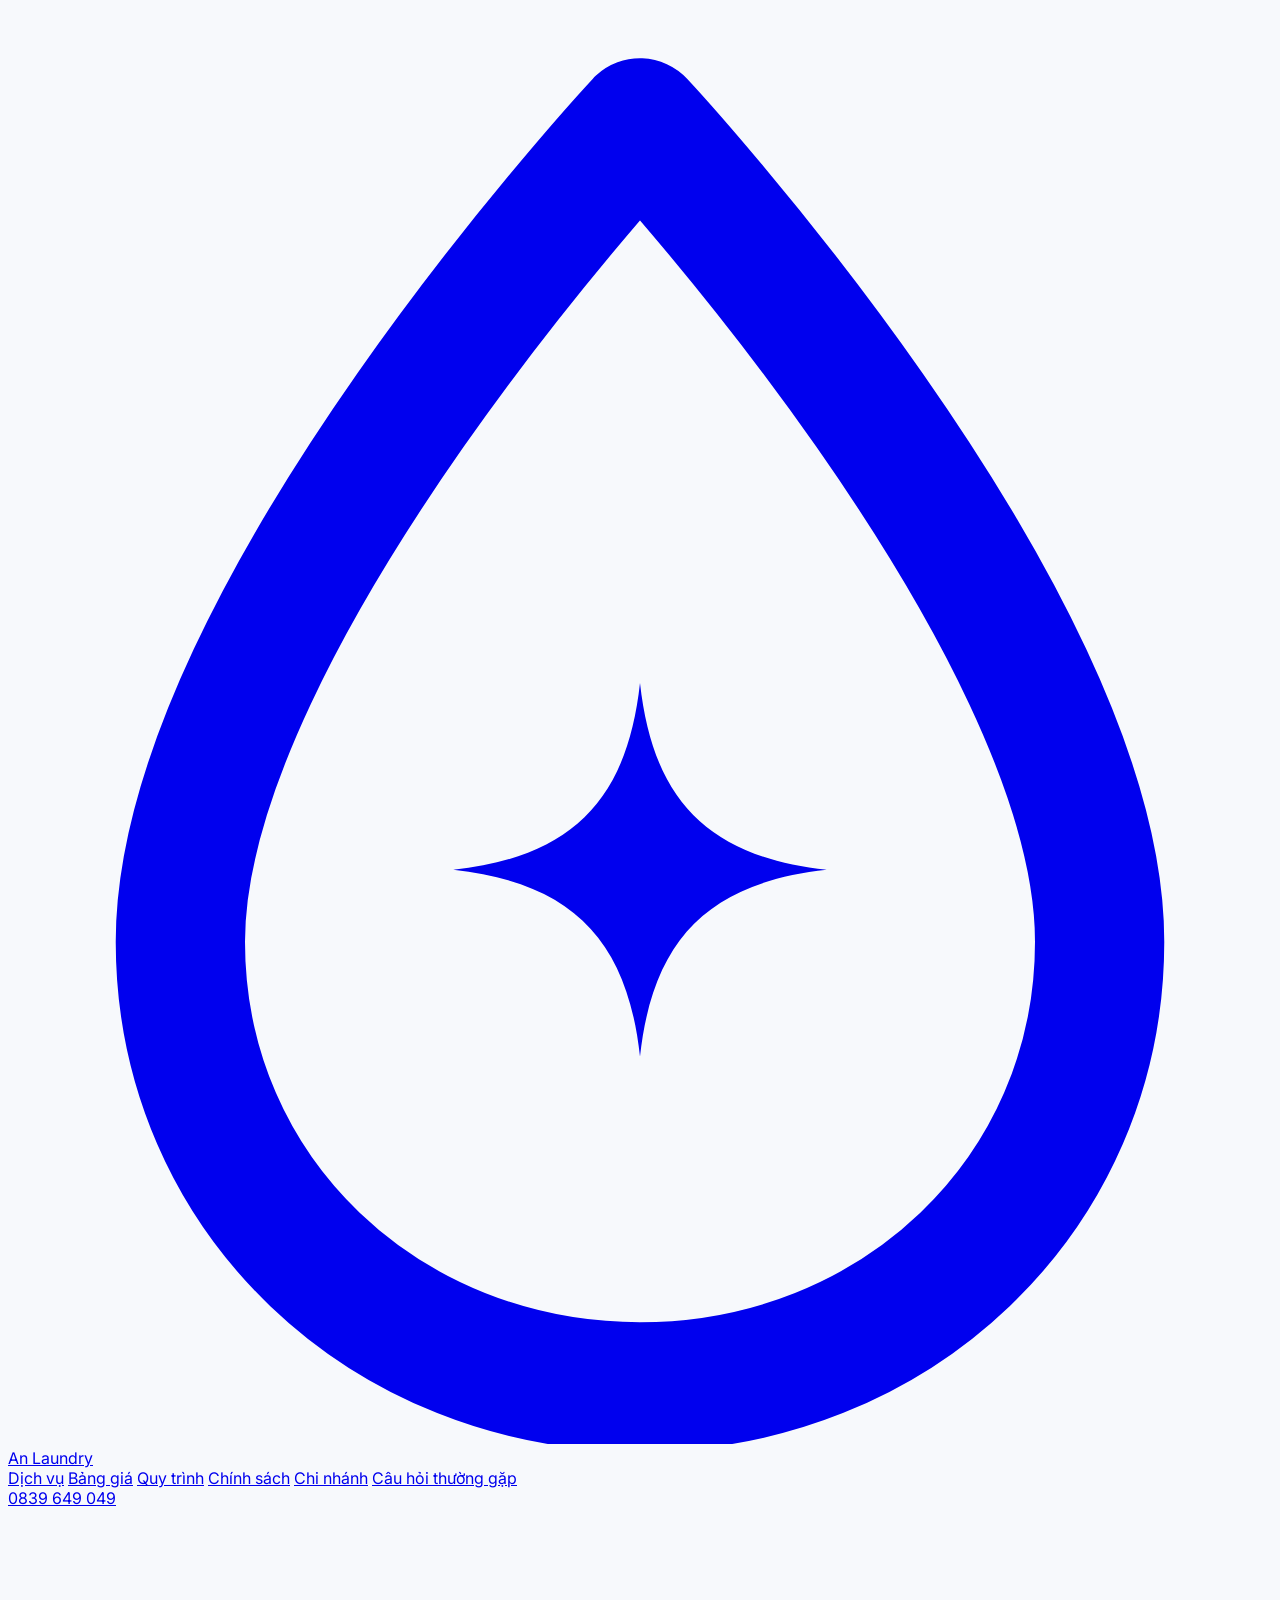
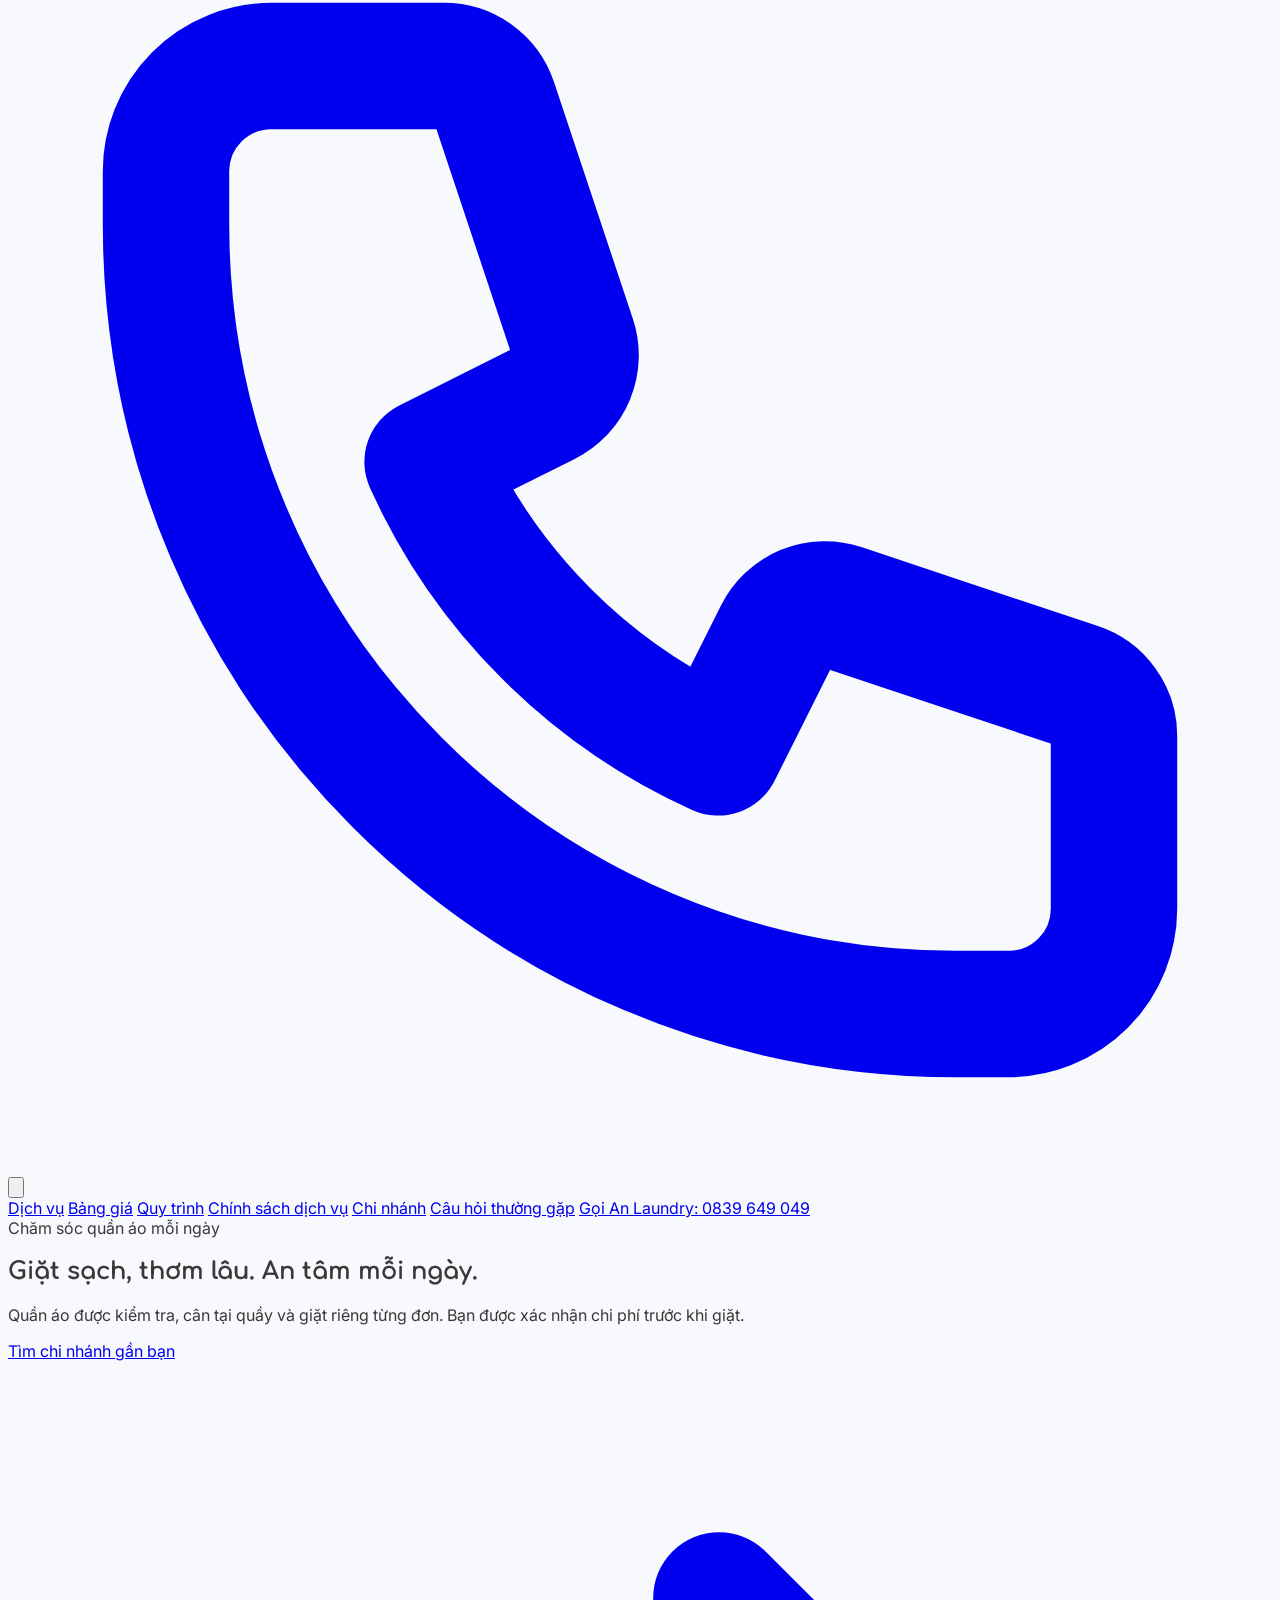
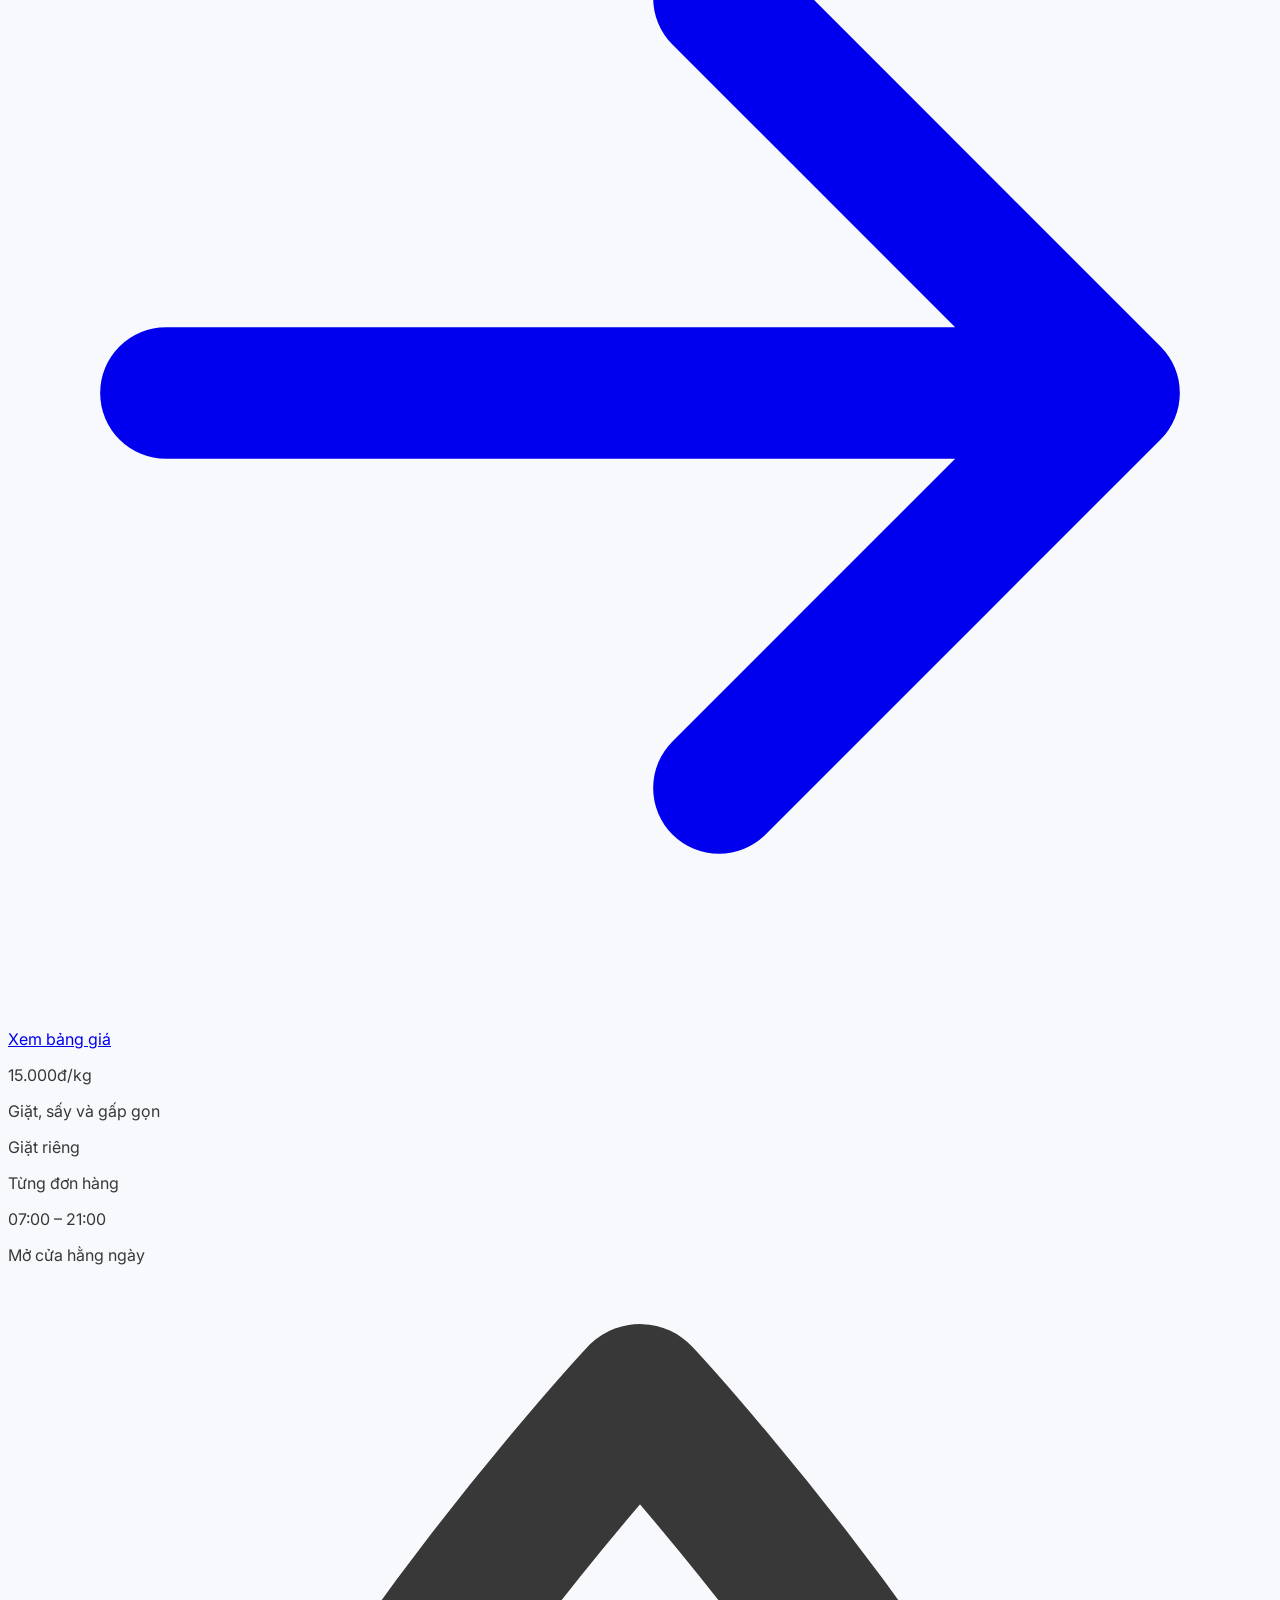
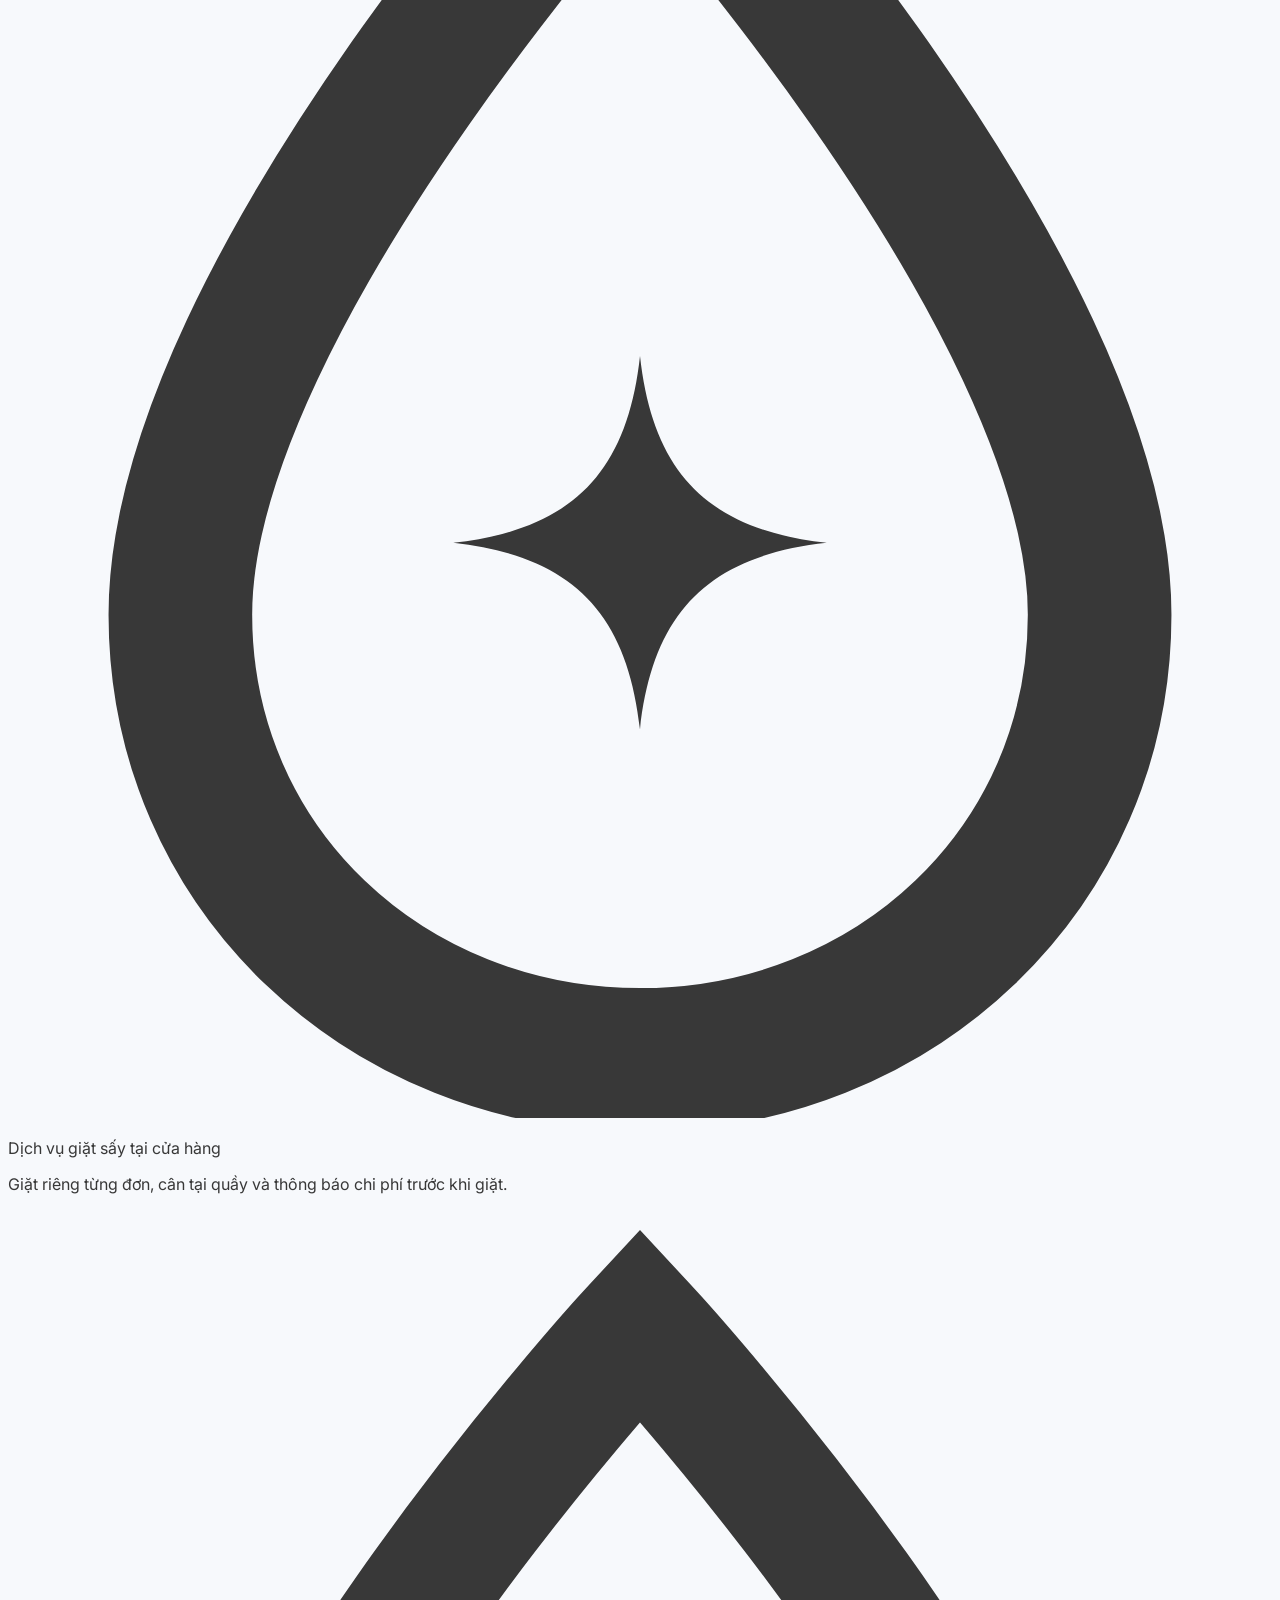
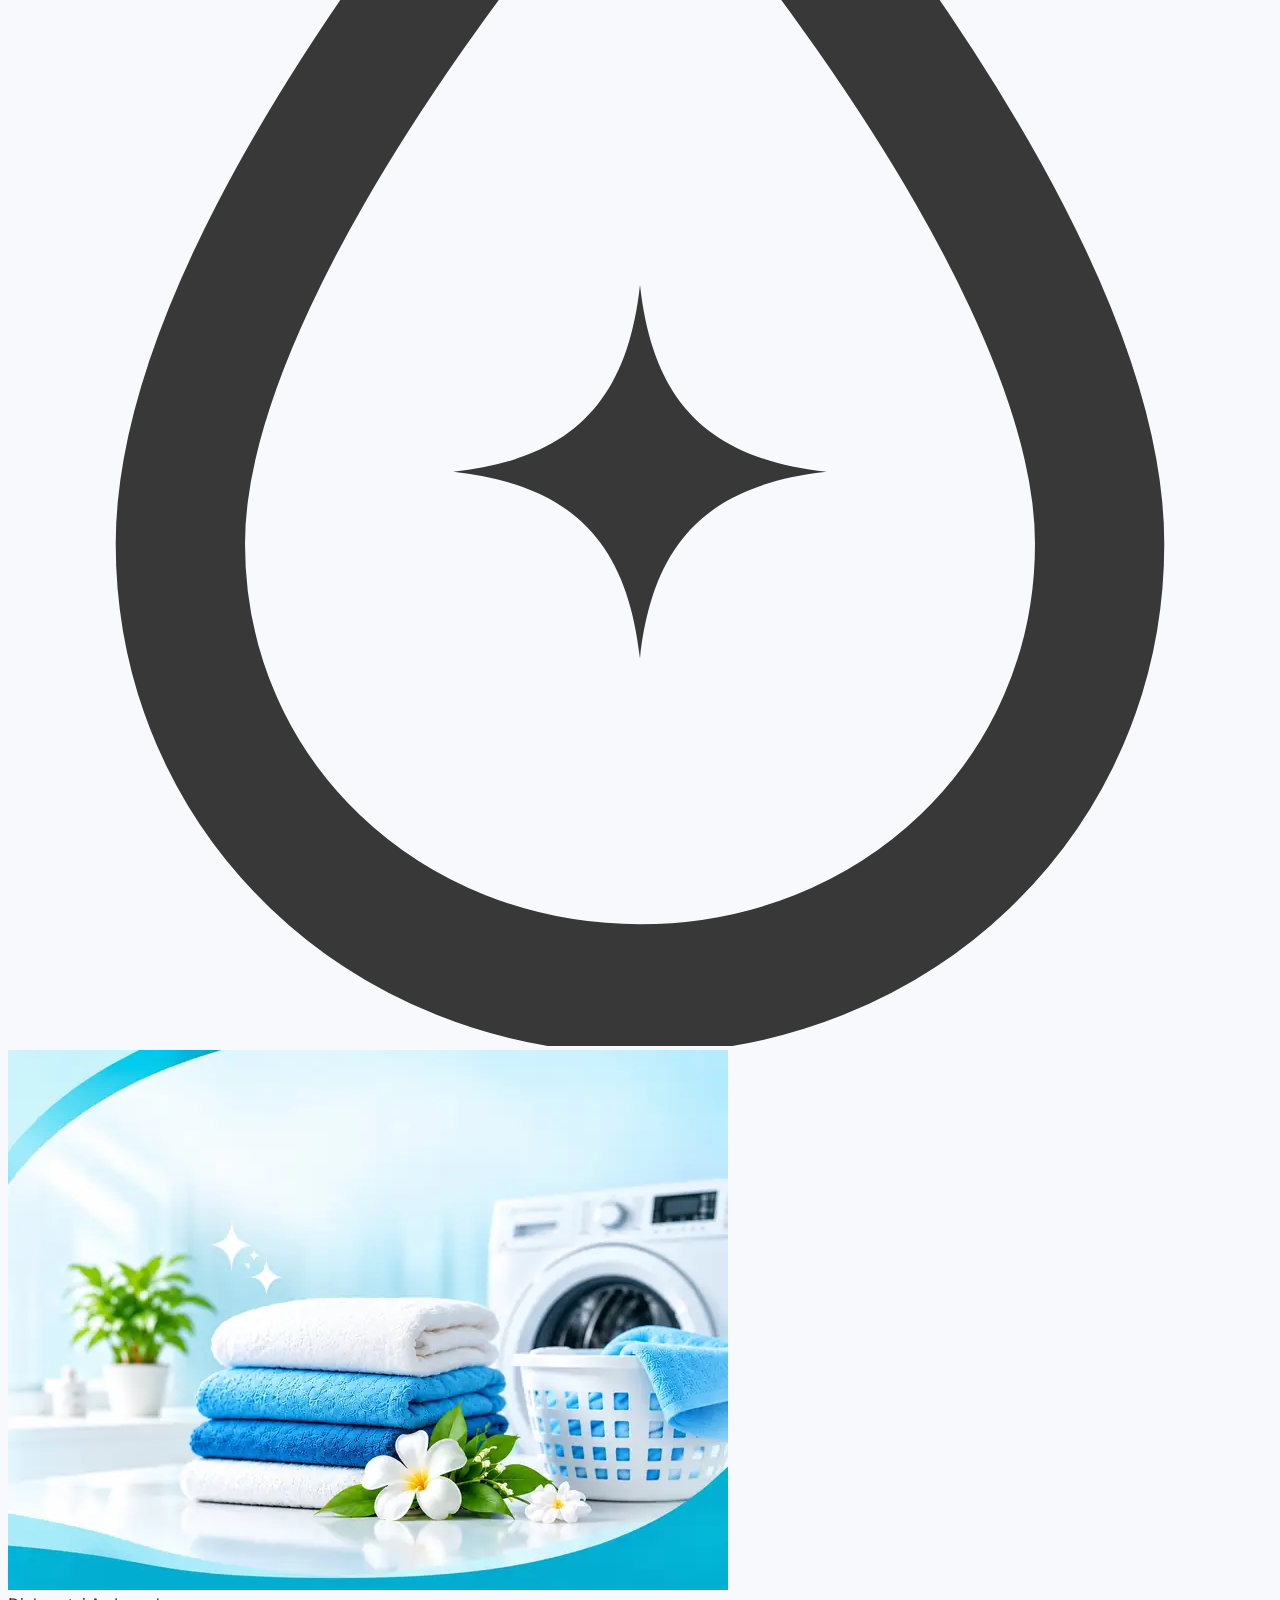
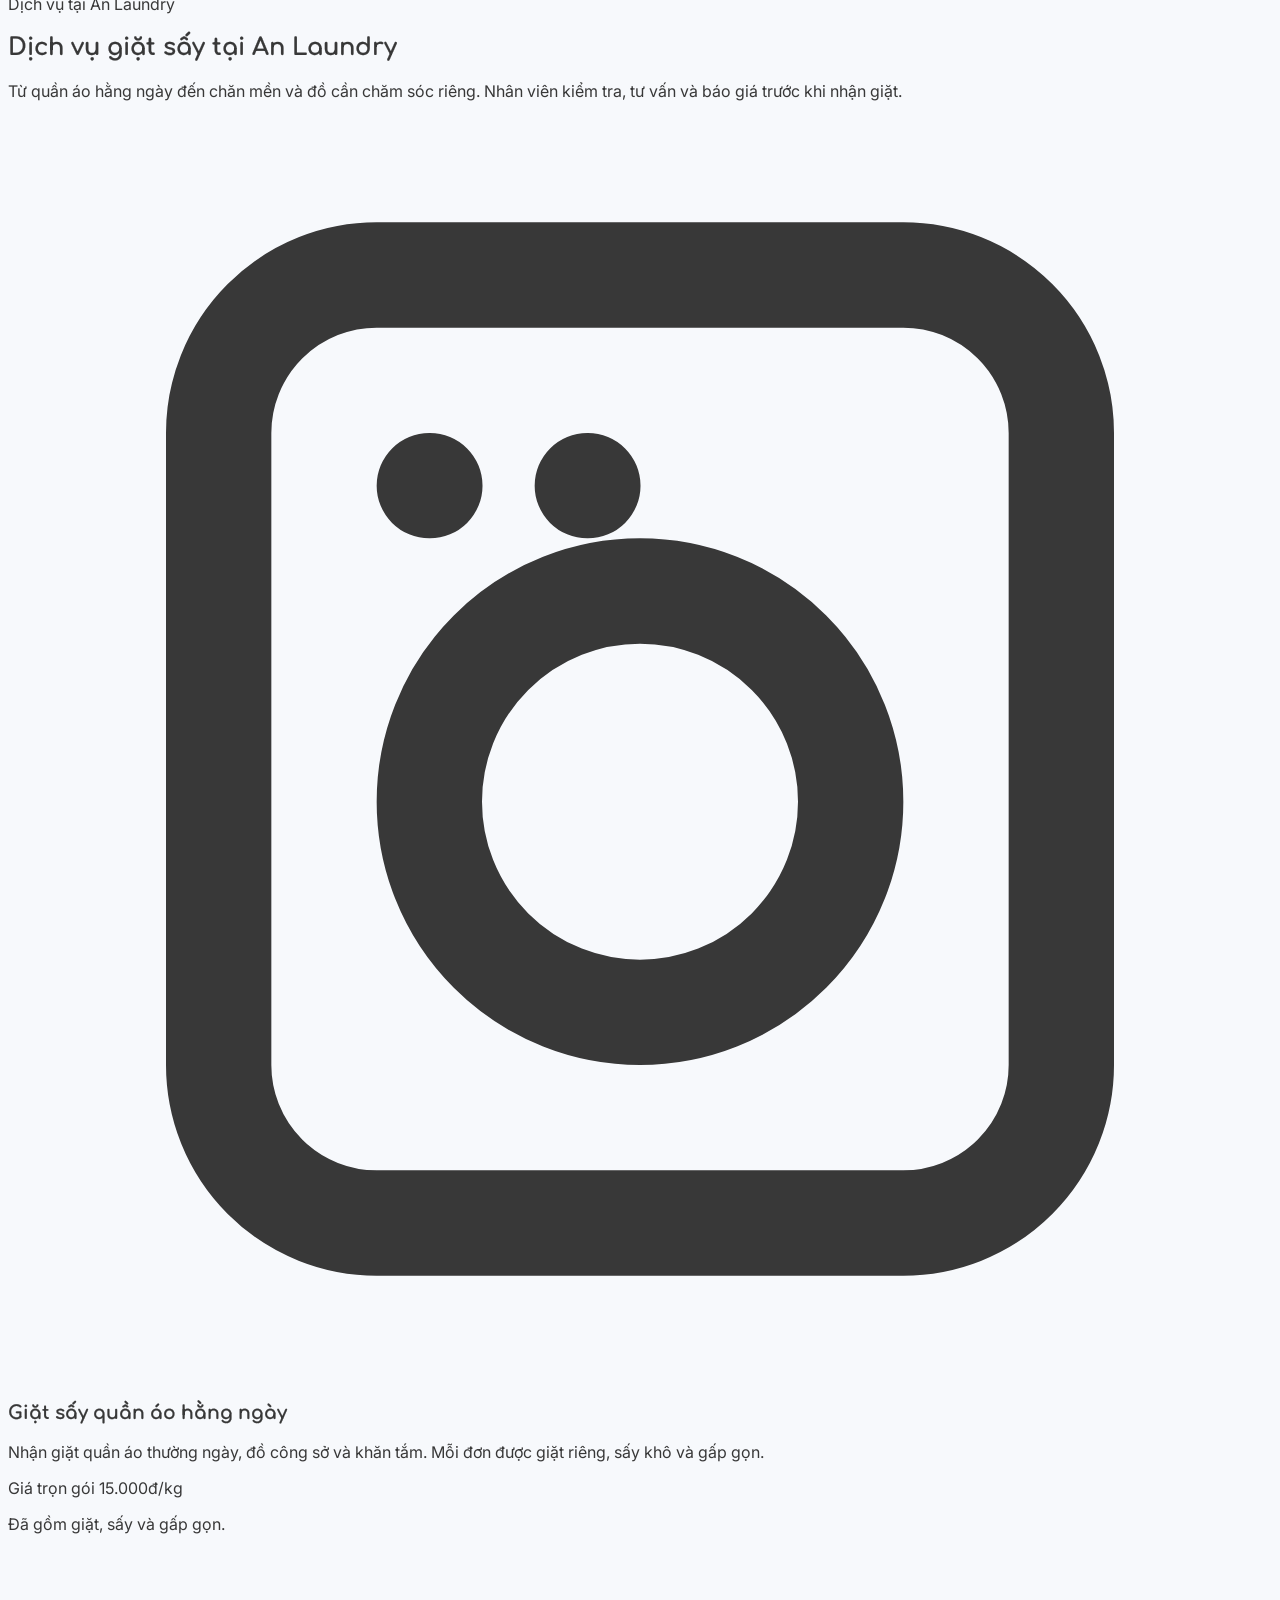
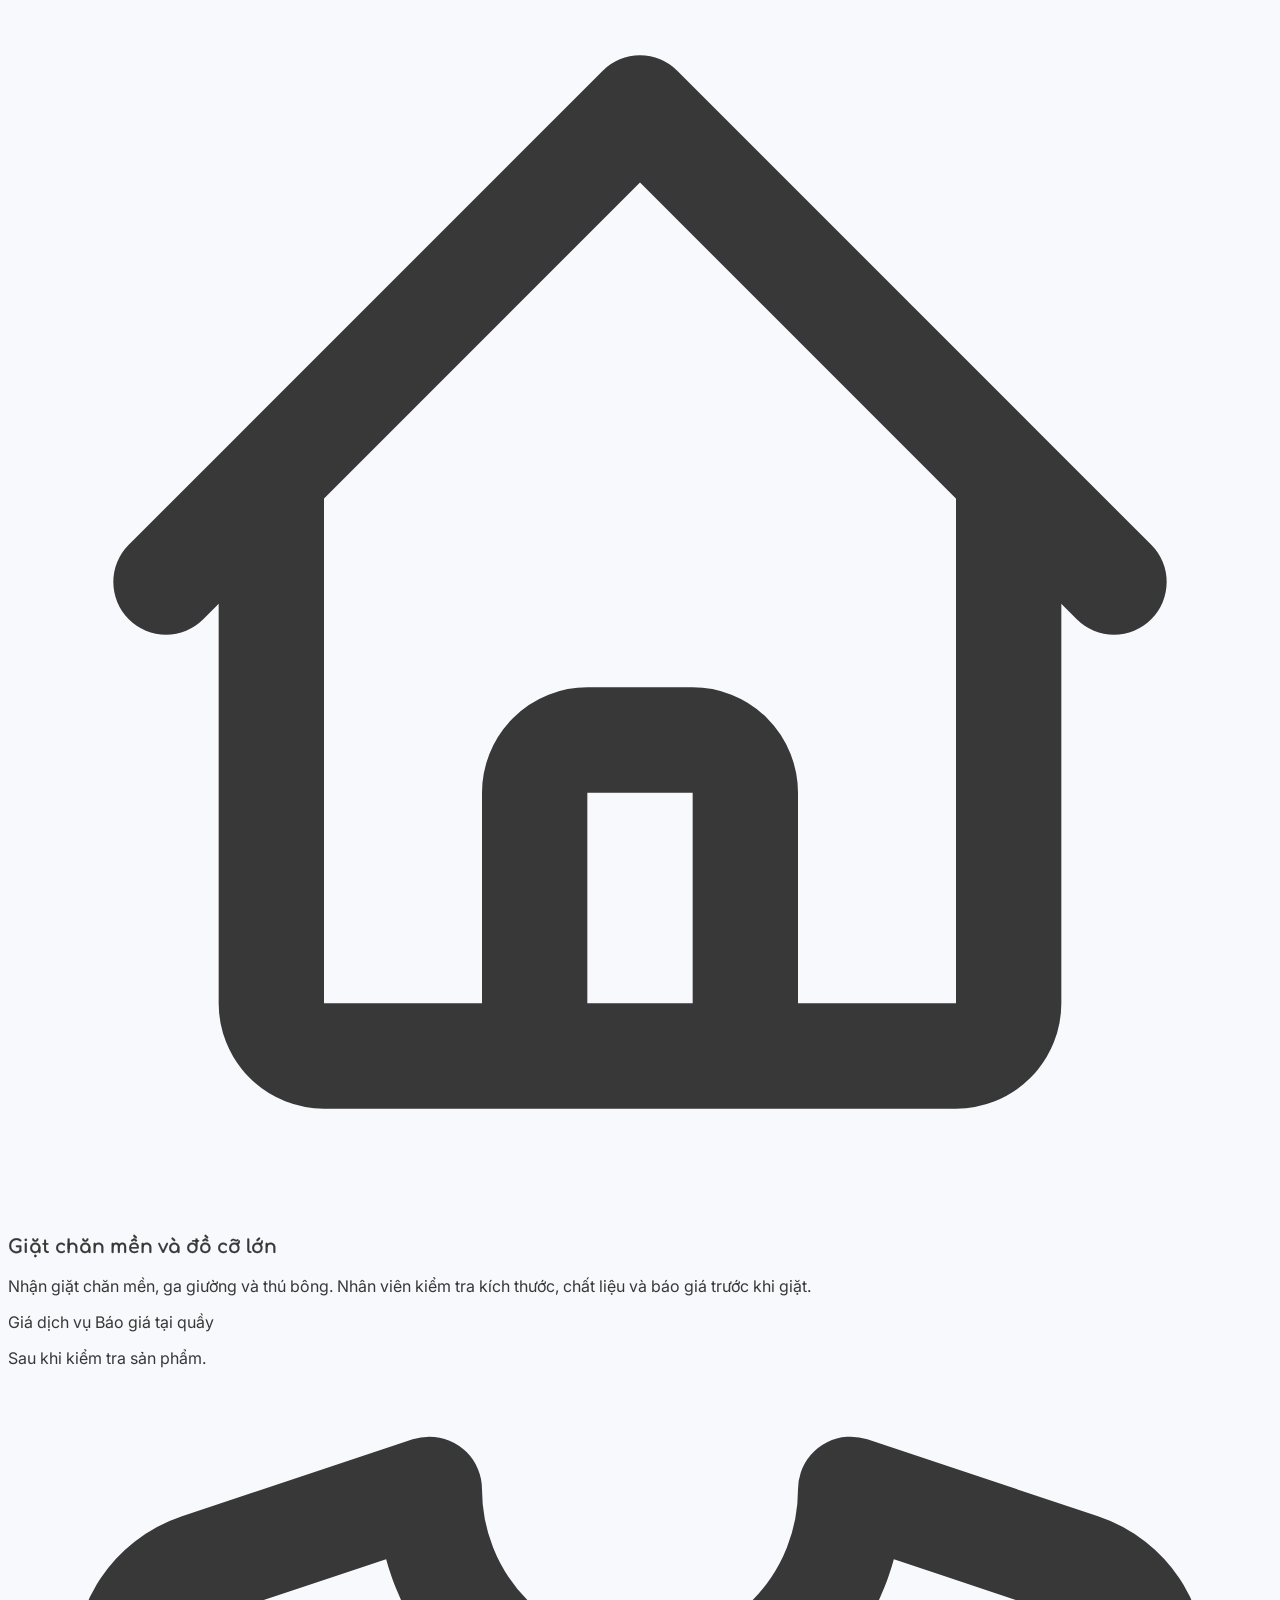
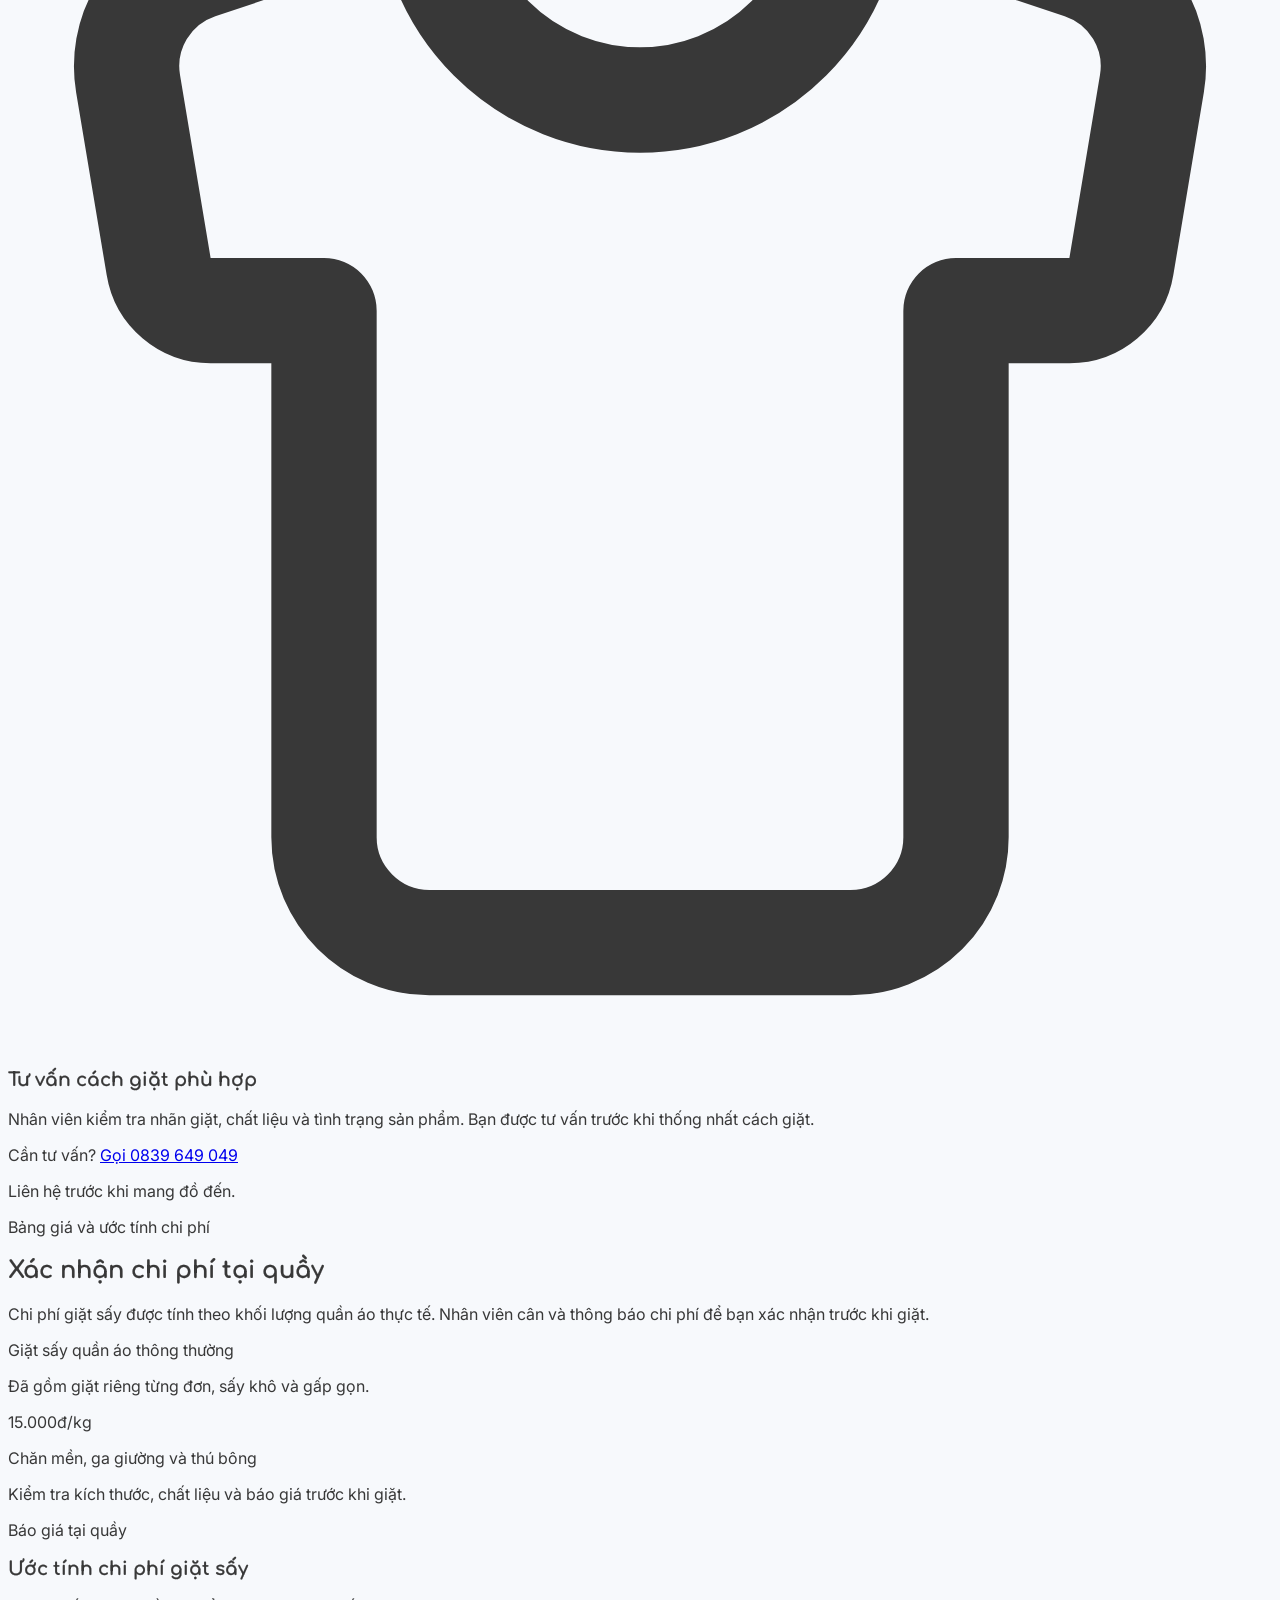
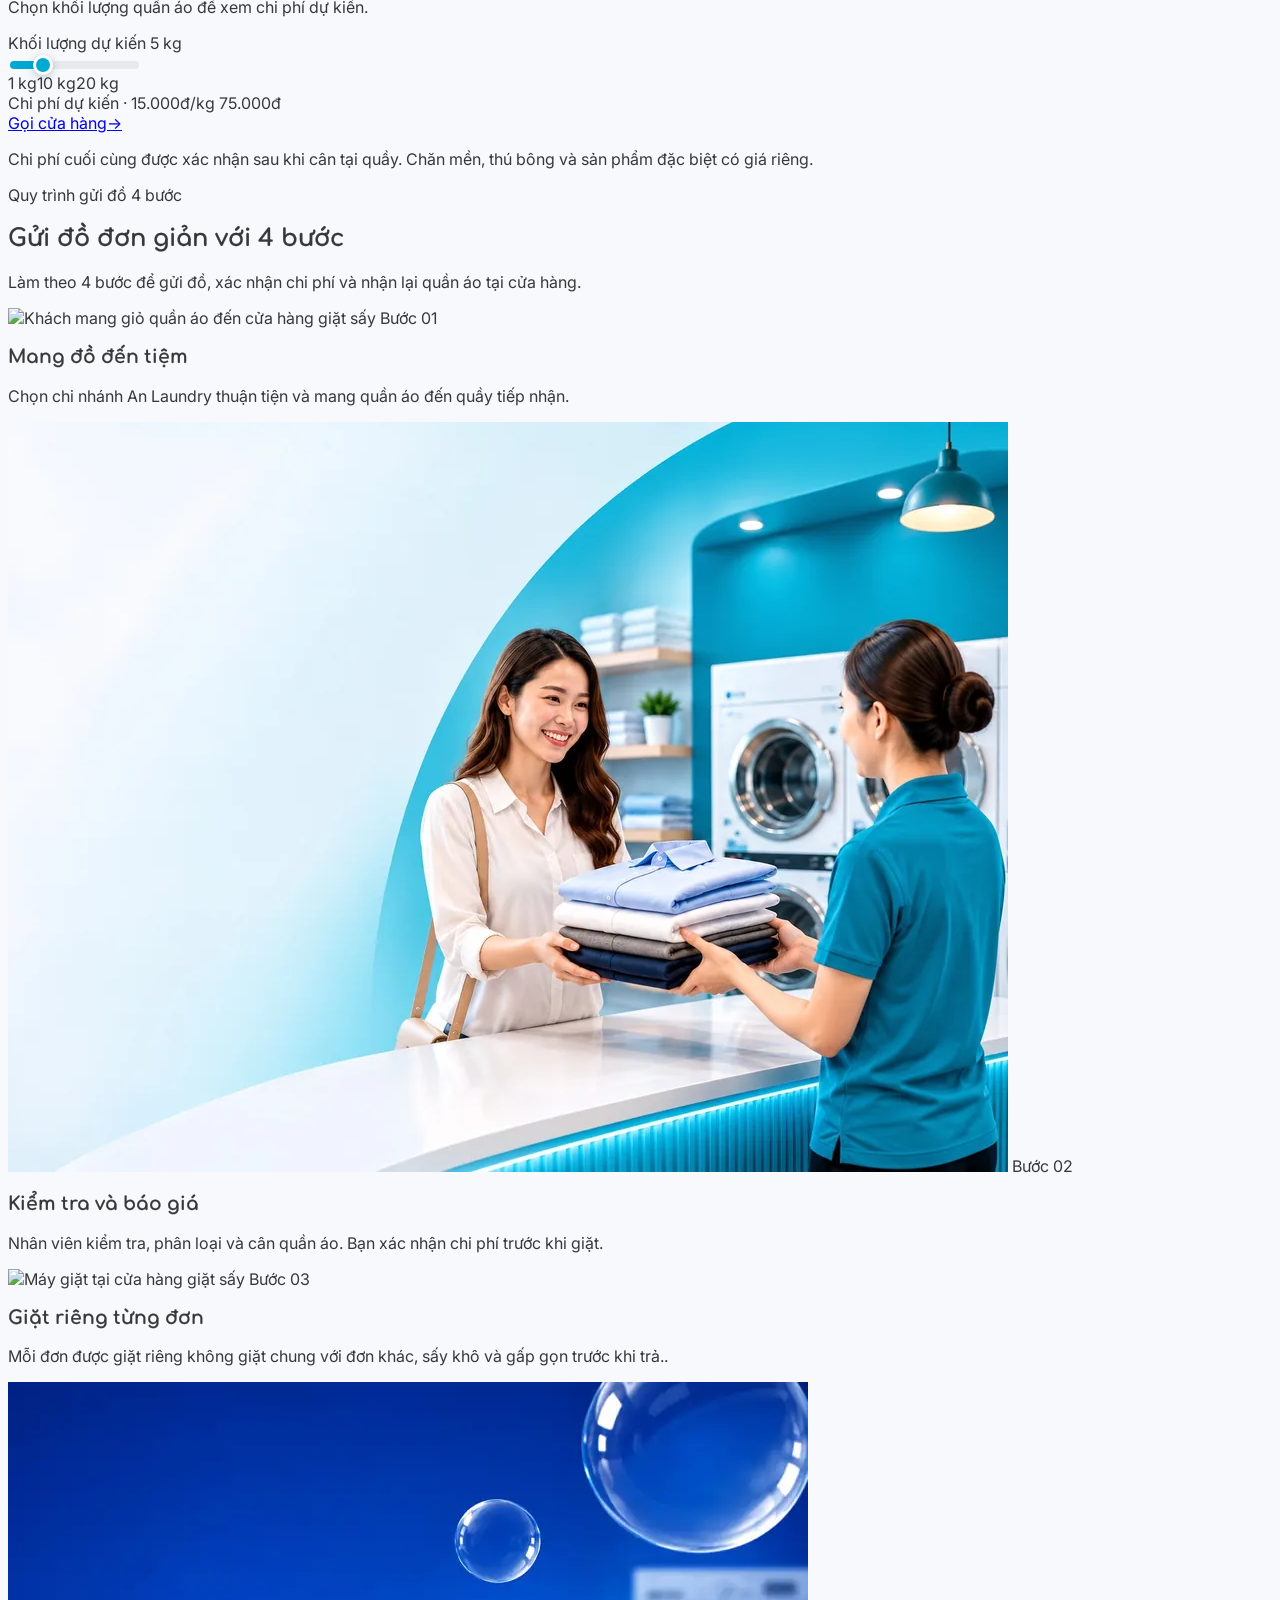
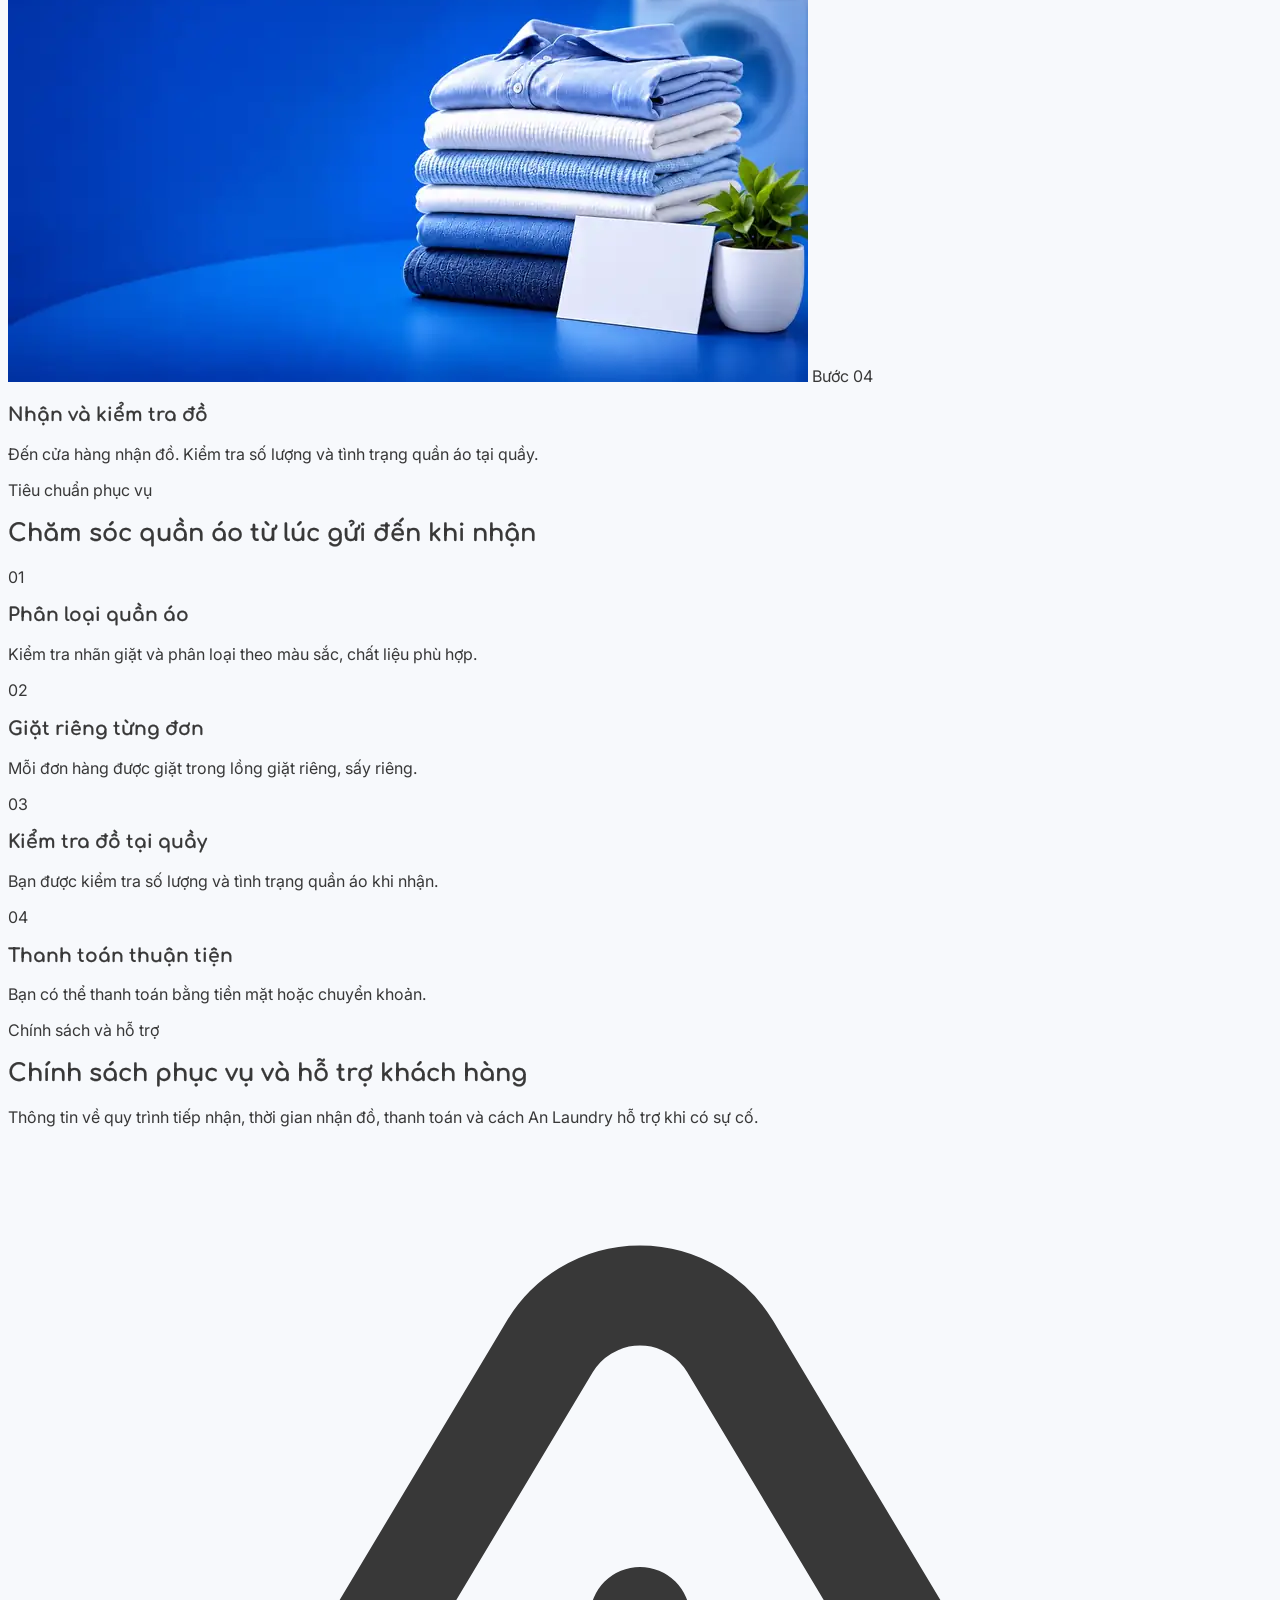
==== commit af3b8a66: "Place Blog link in footer navigation only" ====
--- a/index.html
+++ b/index.html
@@ -245,7 +245,6 @@
         <a href="#policies" class="transition hover:text-brand-cyan">Chính sách</a>
         <a href="#locations" class="transition hover:text-brand-cyan">Chi nhánh</a>
         <a href="#faq" class="transition hover:text-brand-cyan">Câu hỏi thường gặp</a>
-            <a href="/blog/" class="transition hover:text-brand-cyan">Blog</a>
       </nav>
 
       <div class="flex items-center gap-3">
@@ -764,6 +763,7 @@
             <a href="#policies" class="transition hover:text-brand-cyan">Chính sách</a>
             <a href="#locations" class="transition hover:text-brand-cyan">Chi nhánh</a>
             <a href="#faq" class="transition hover:text-brand-cyan">Câu hỏi thường gặp</a>
+            <a href="/blog/" class="transition hover:text-brand-cyan">Blog</a>
           </div>
         </div>
 
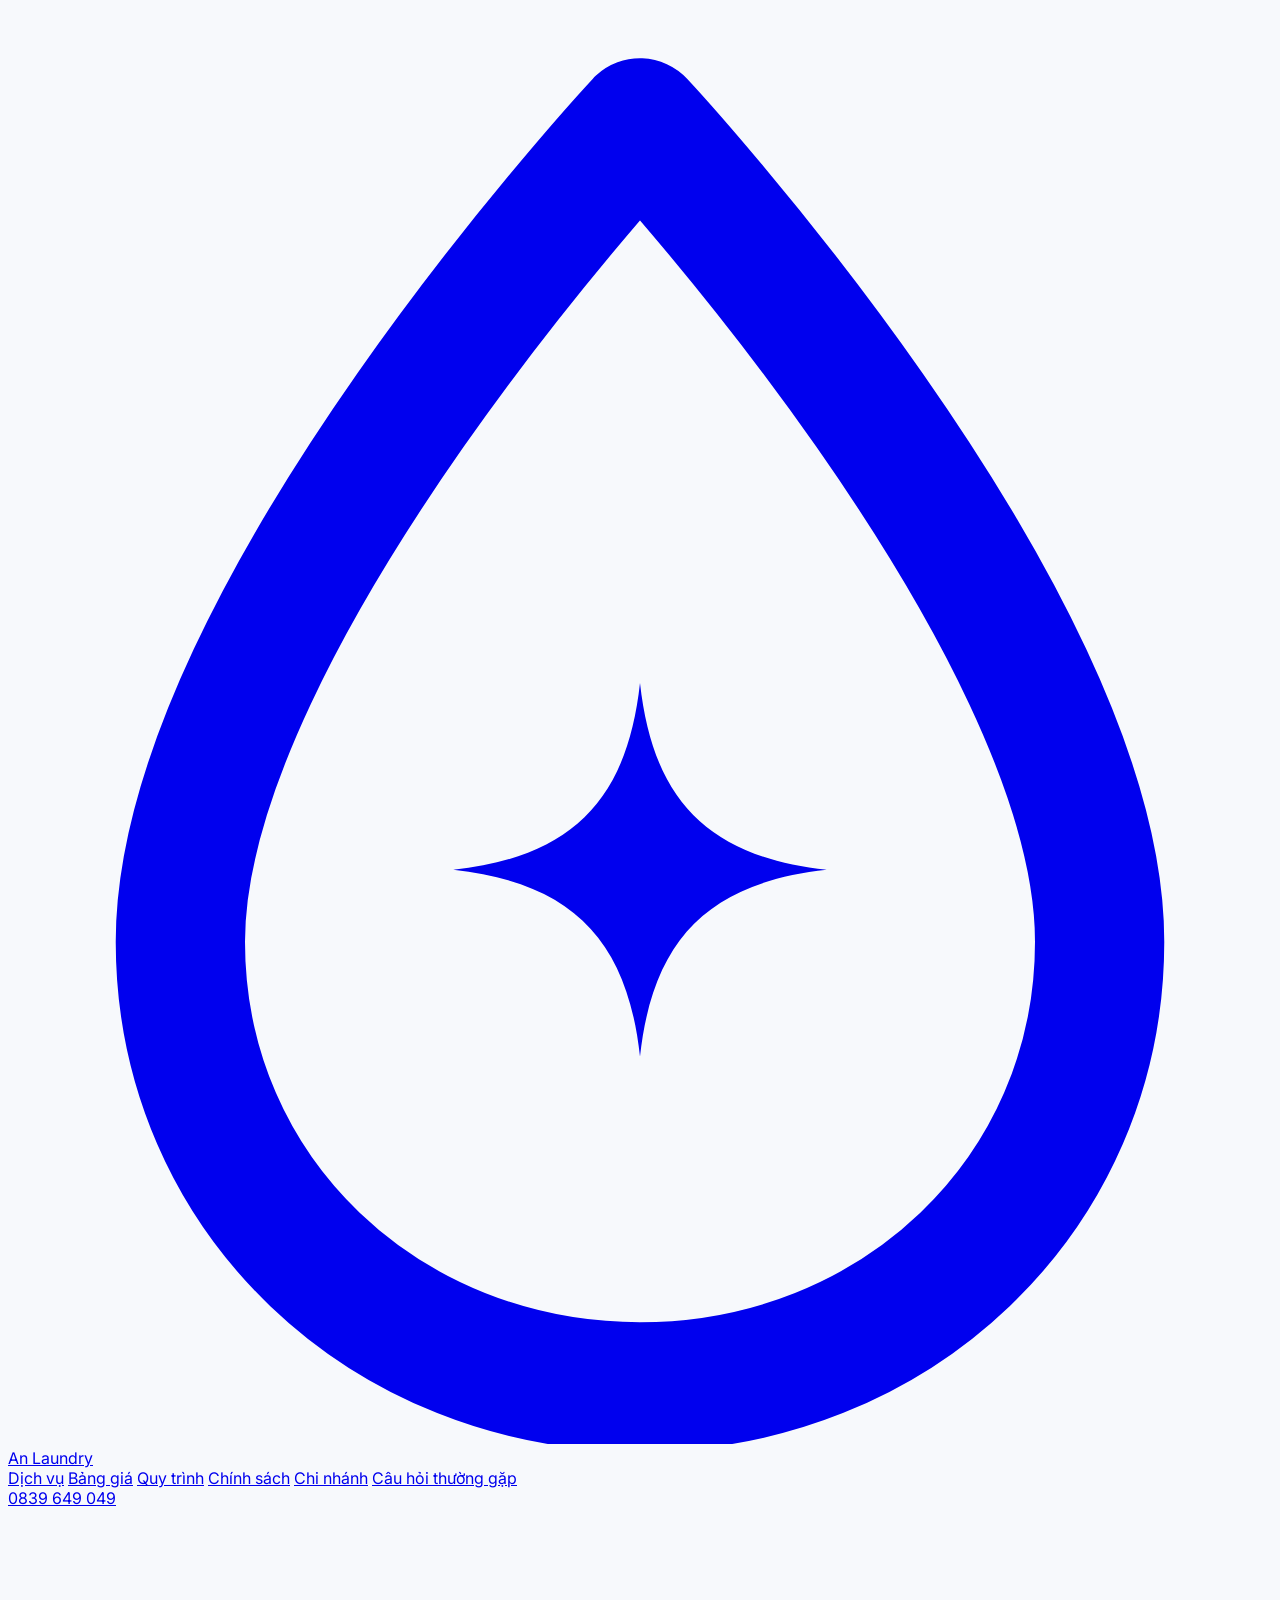
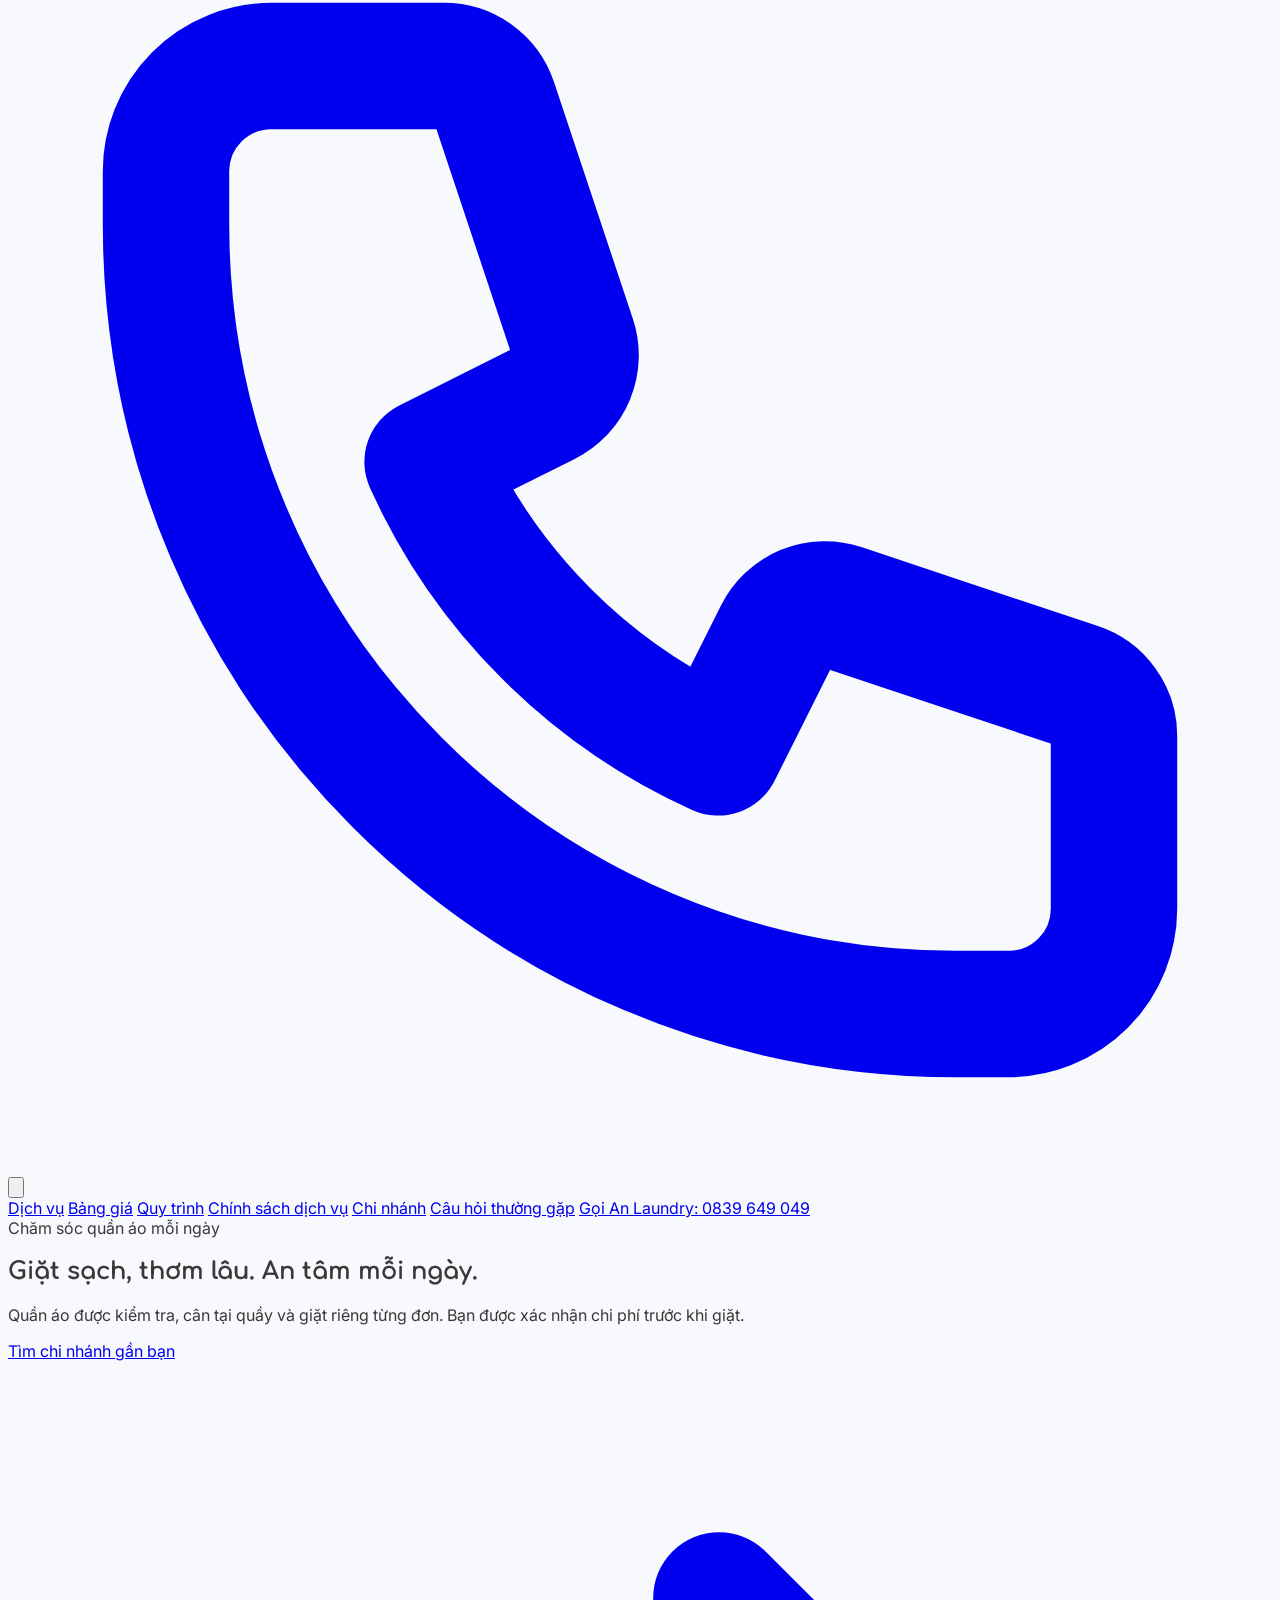
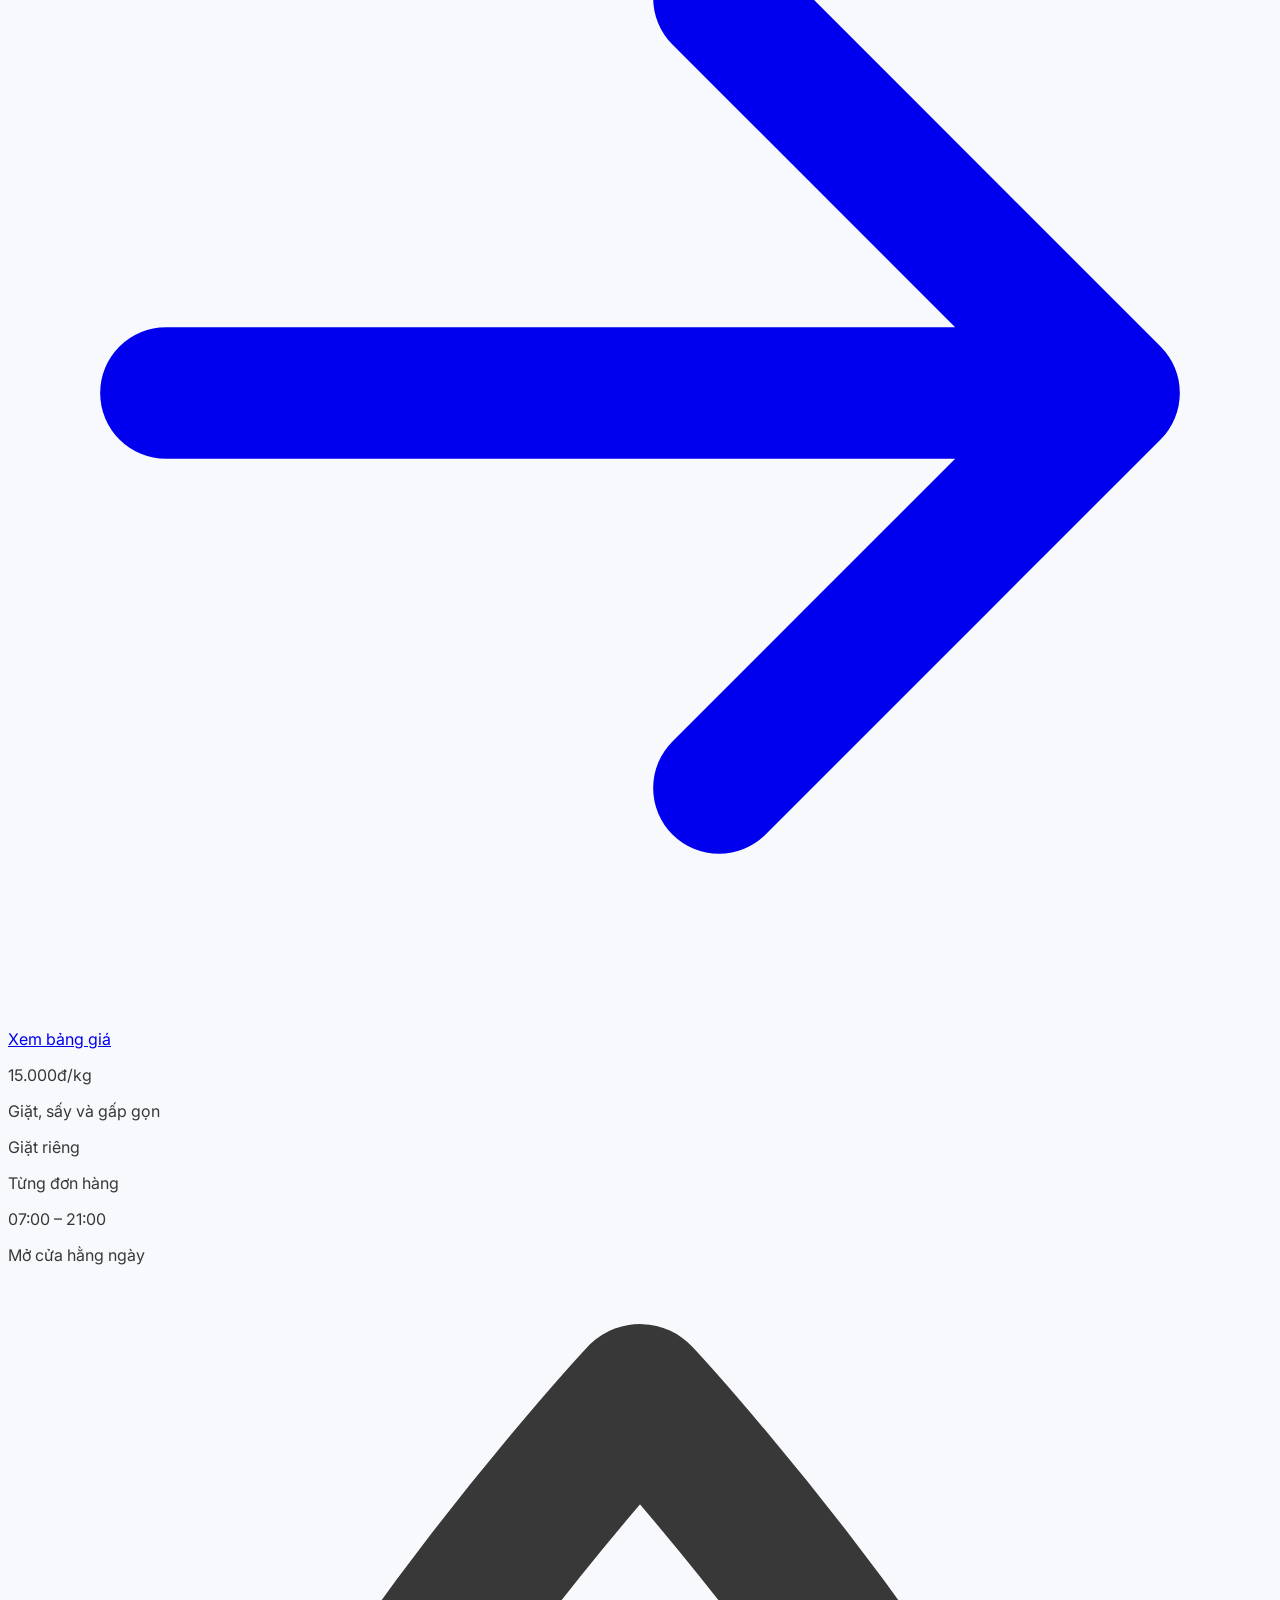
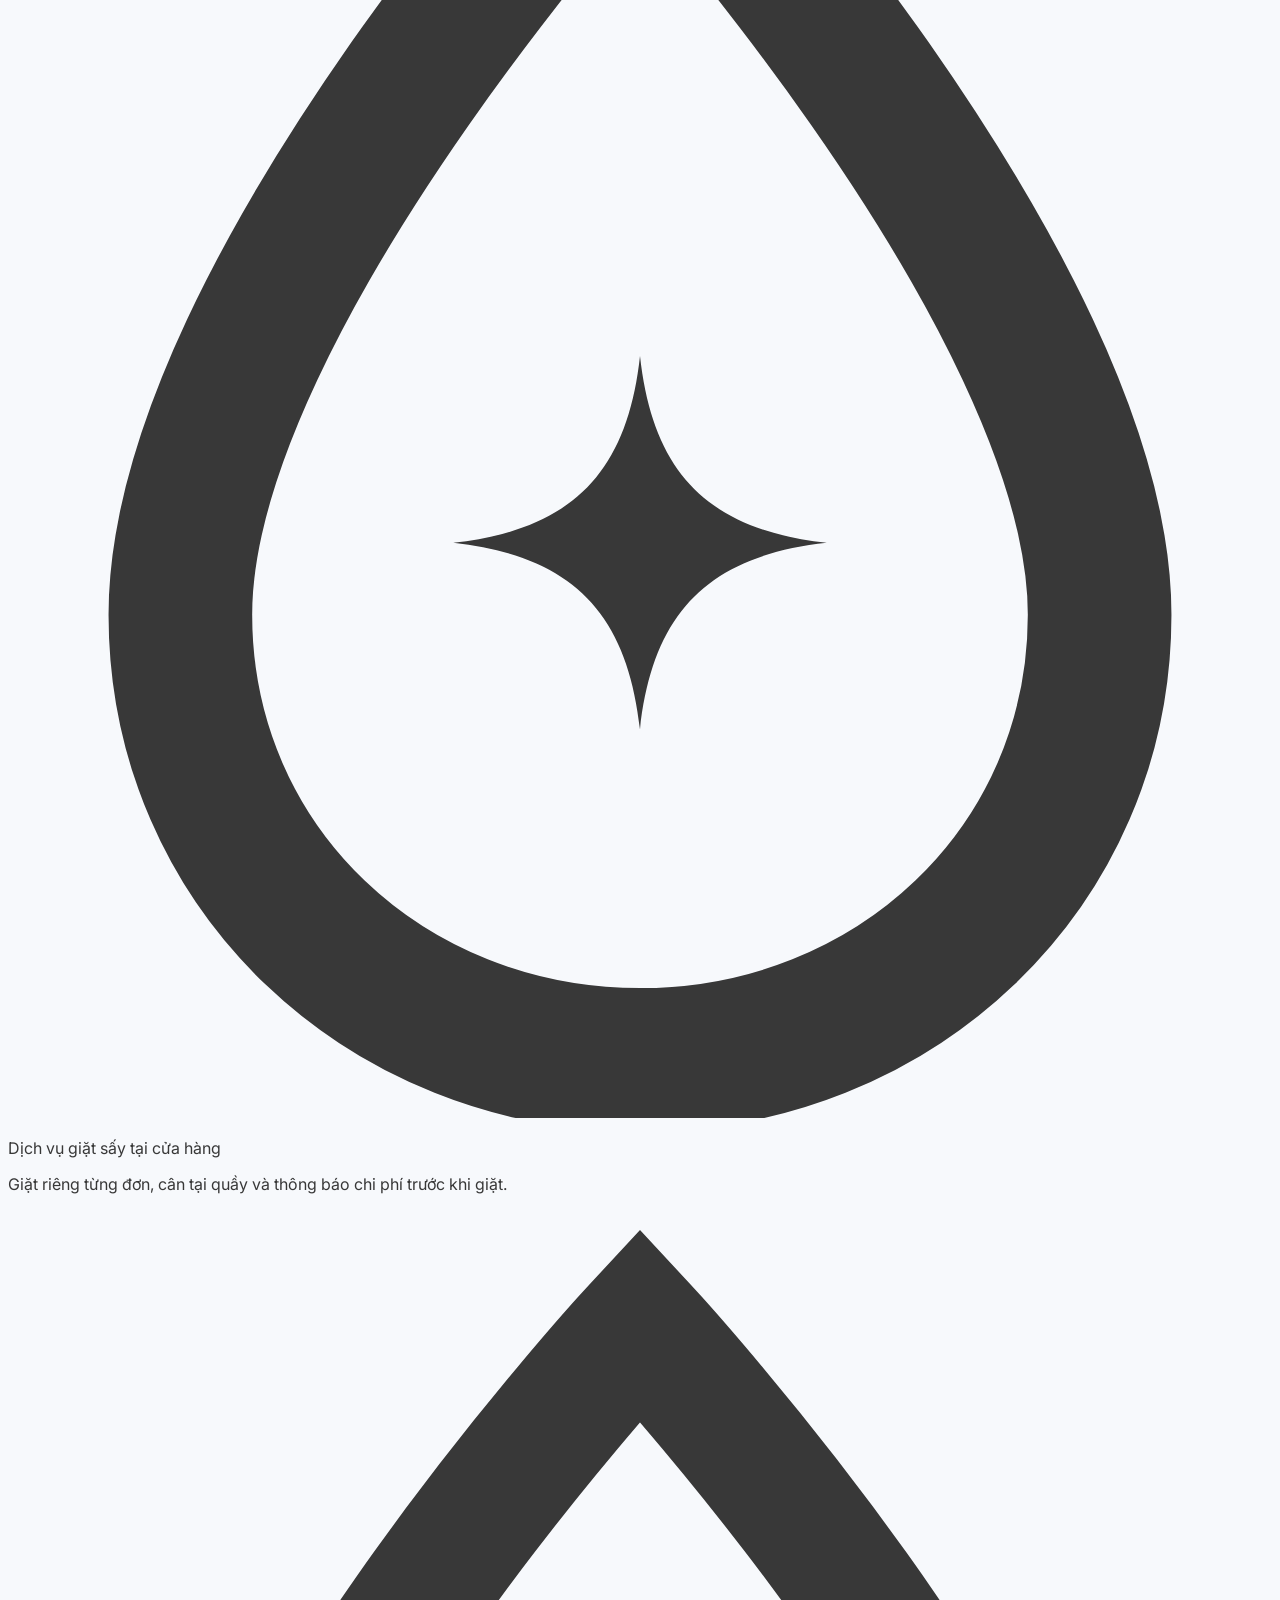
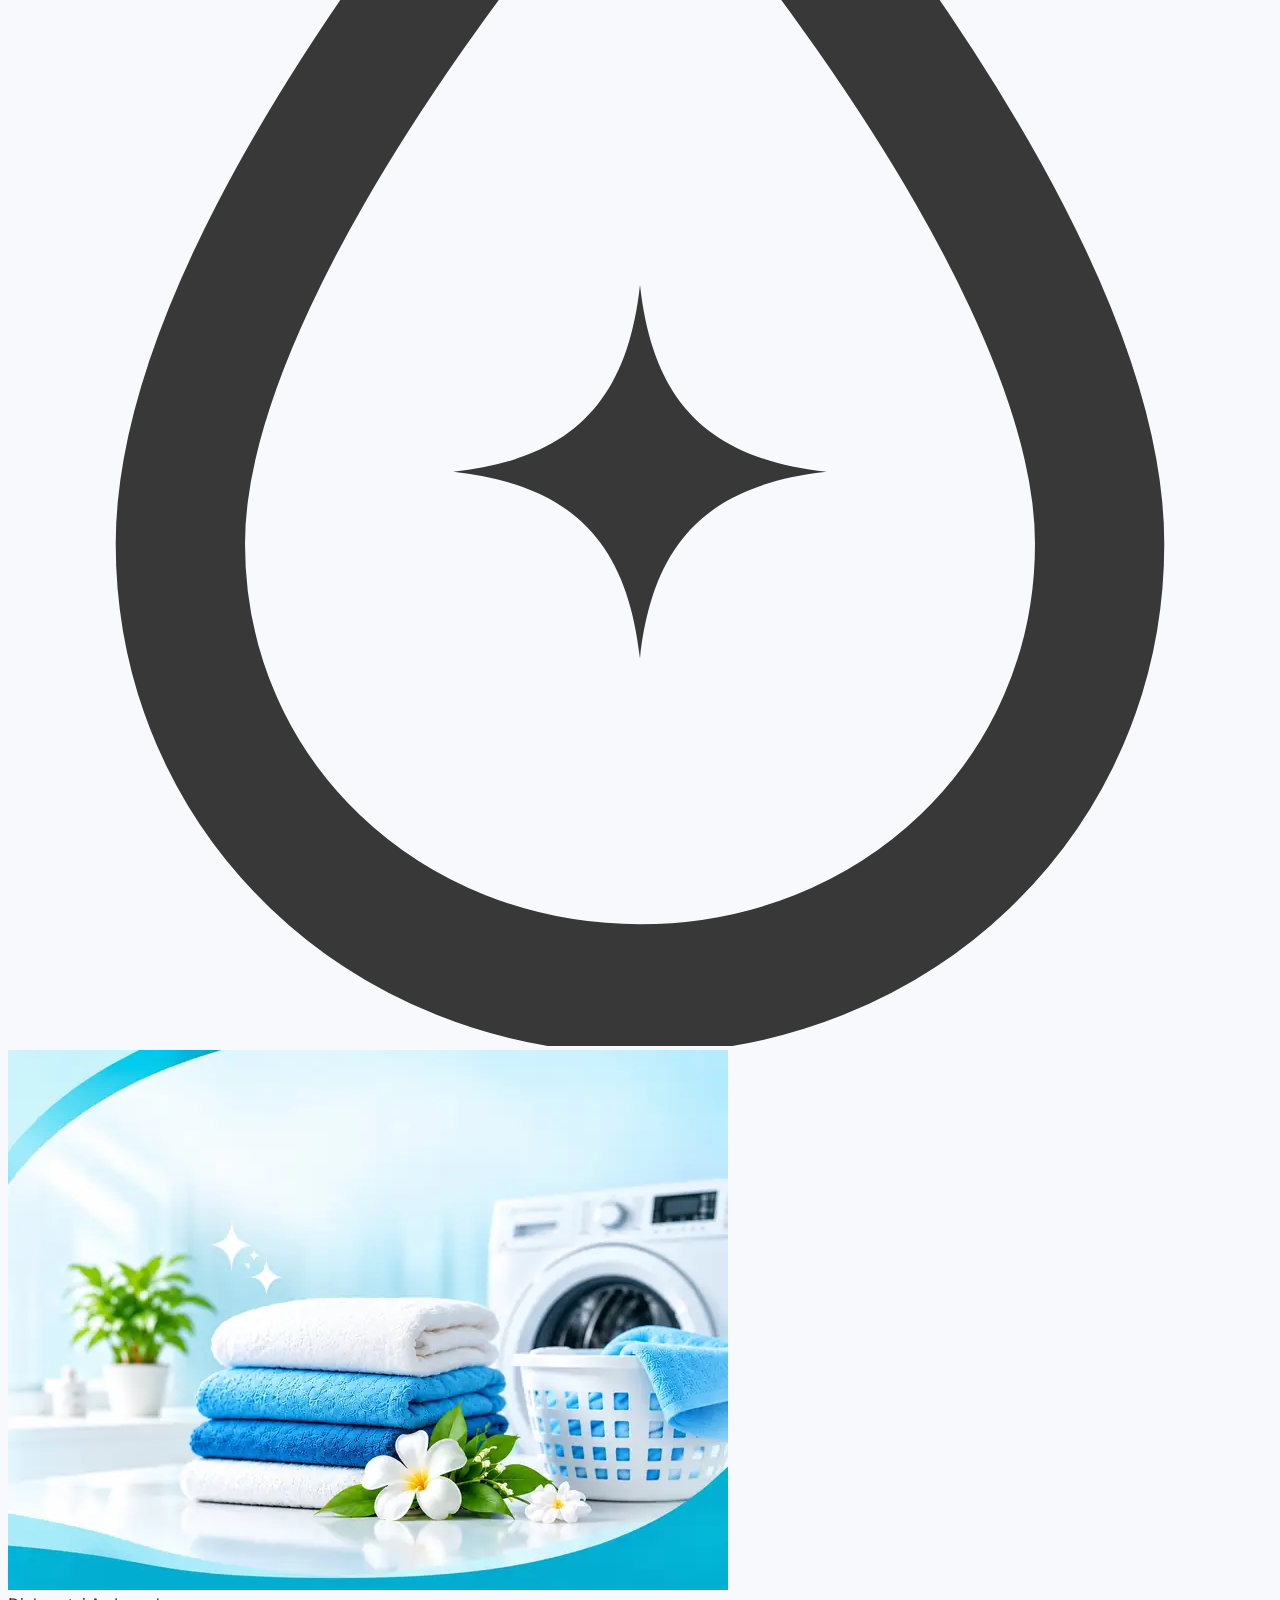
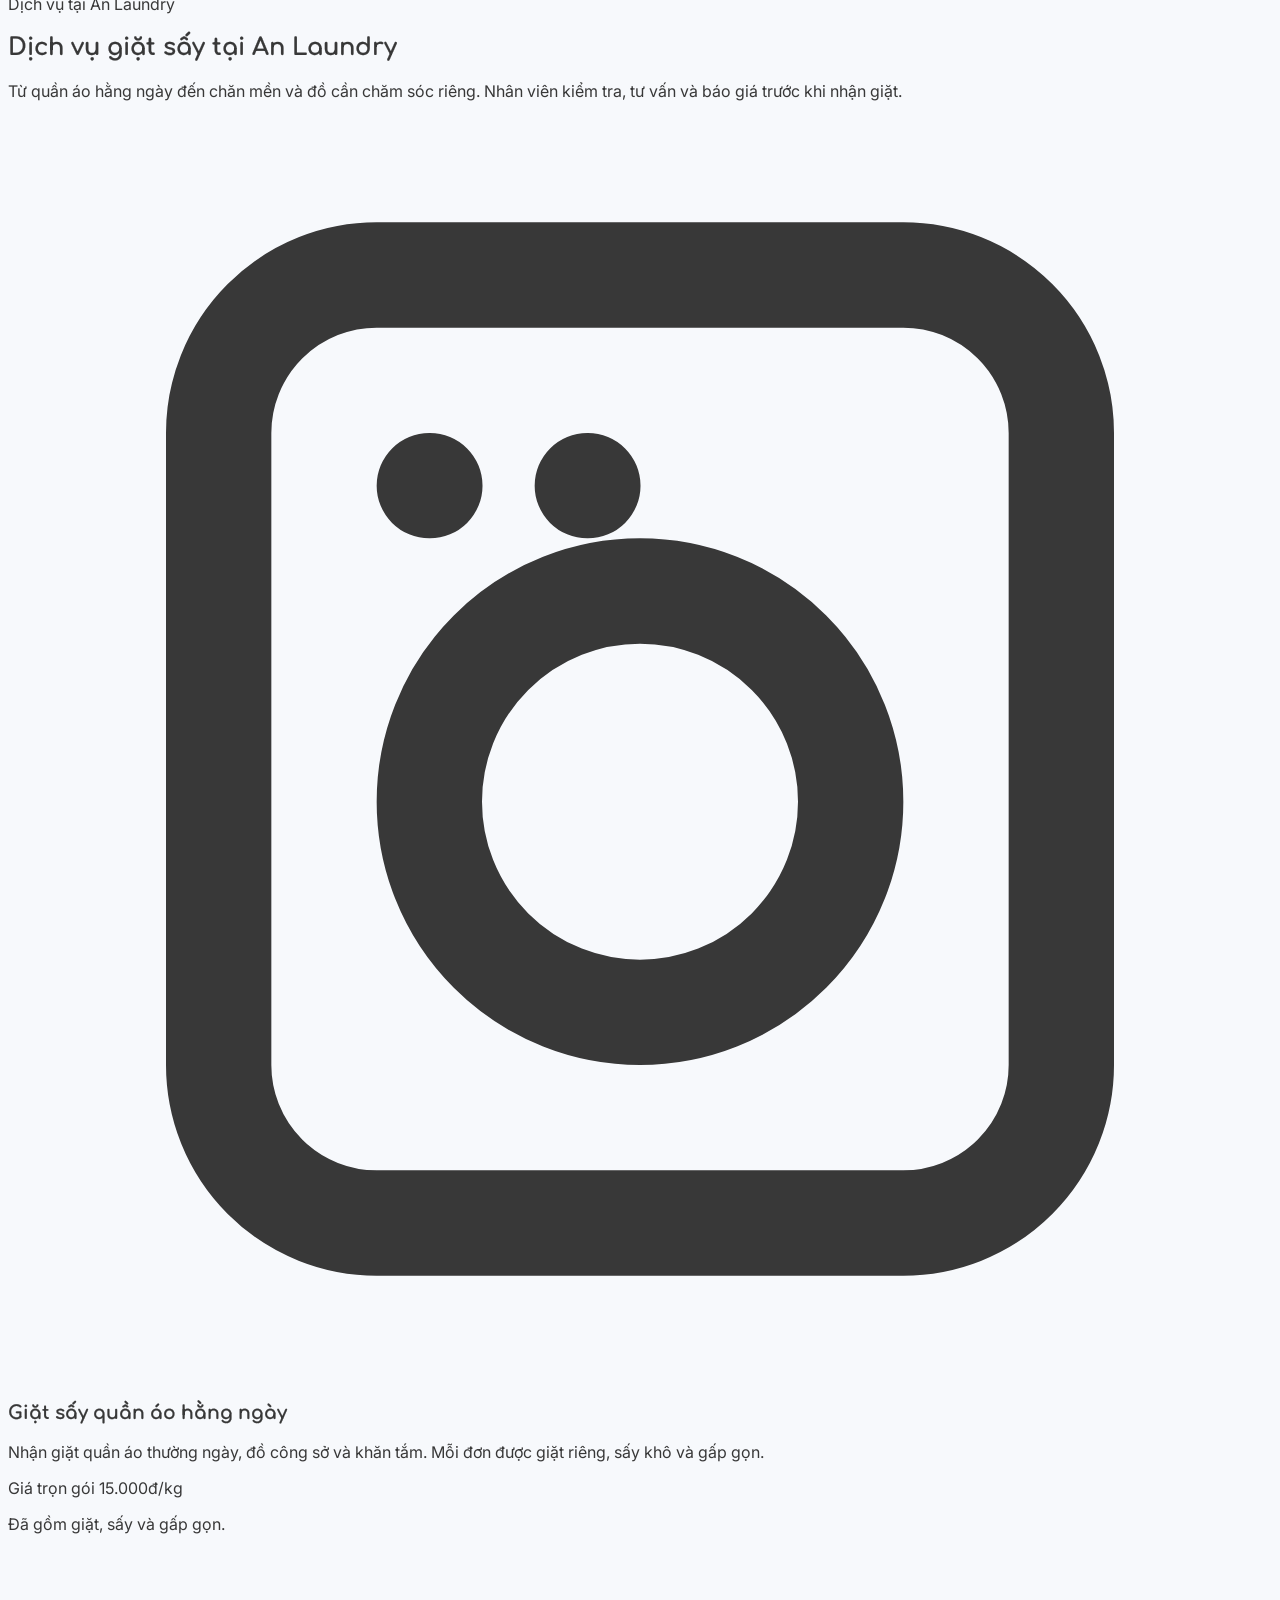
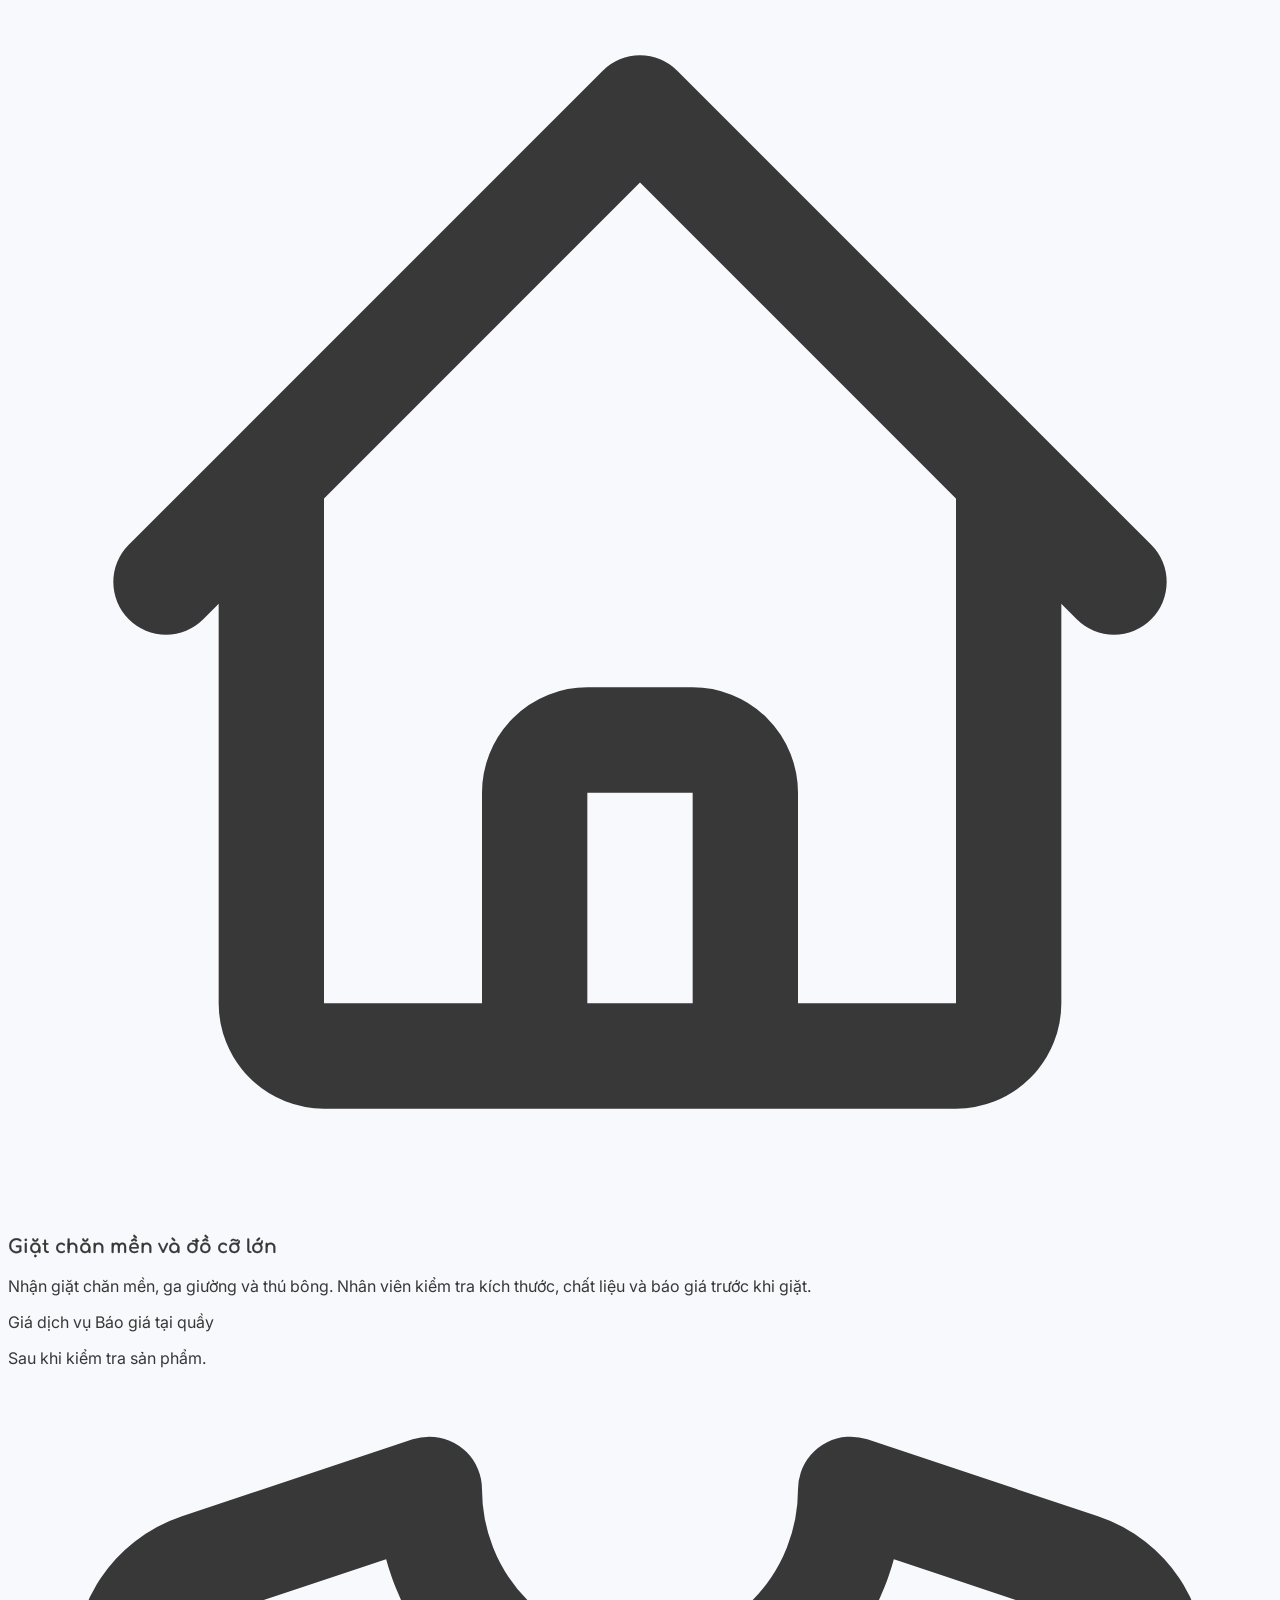
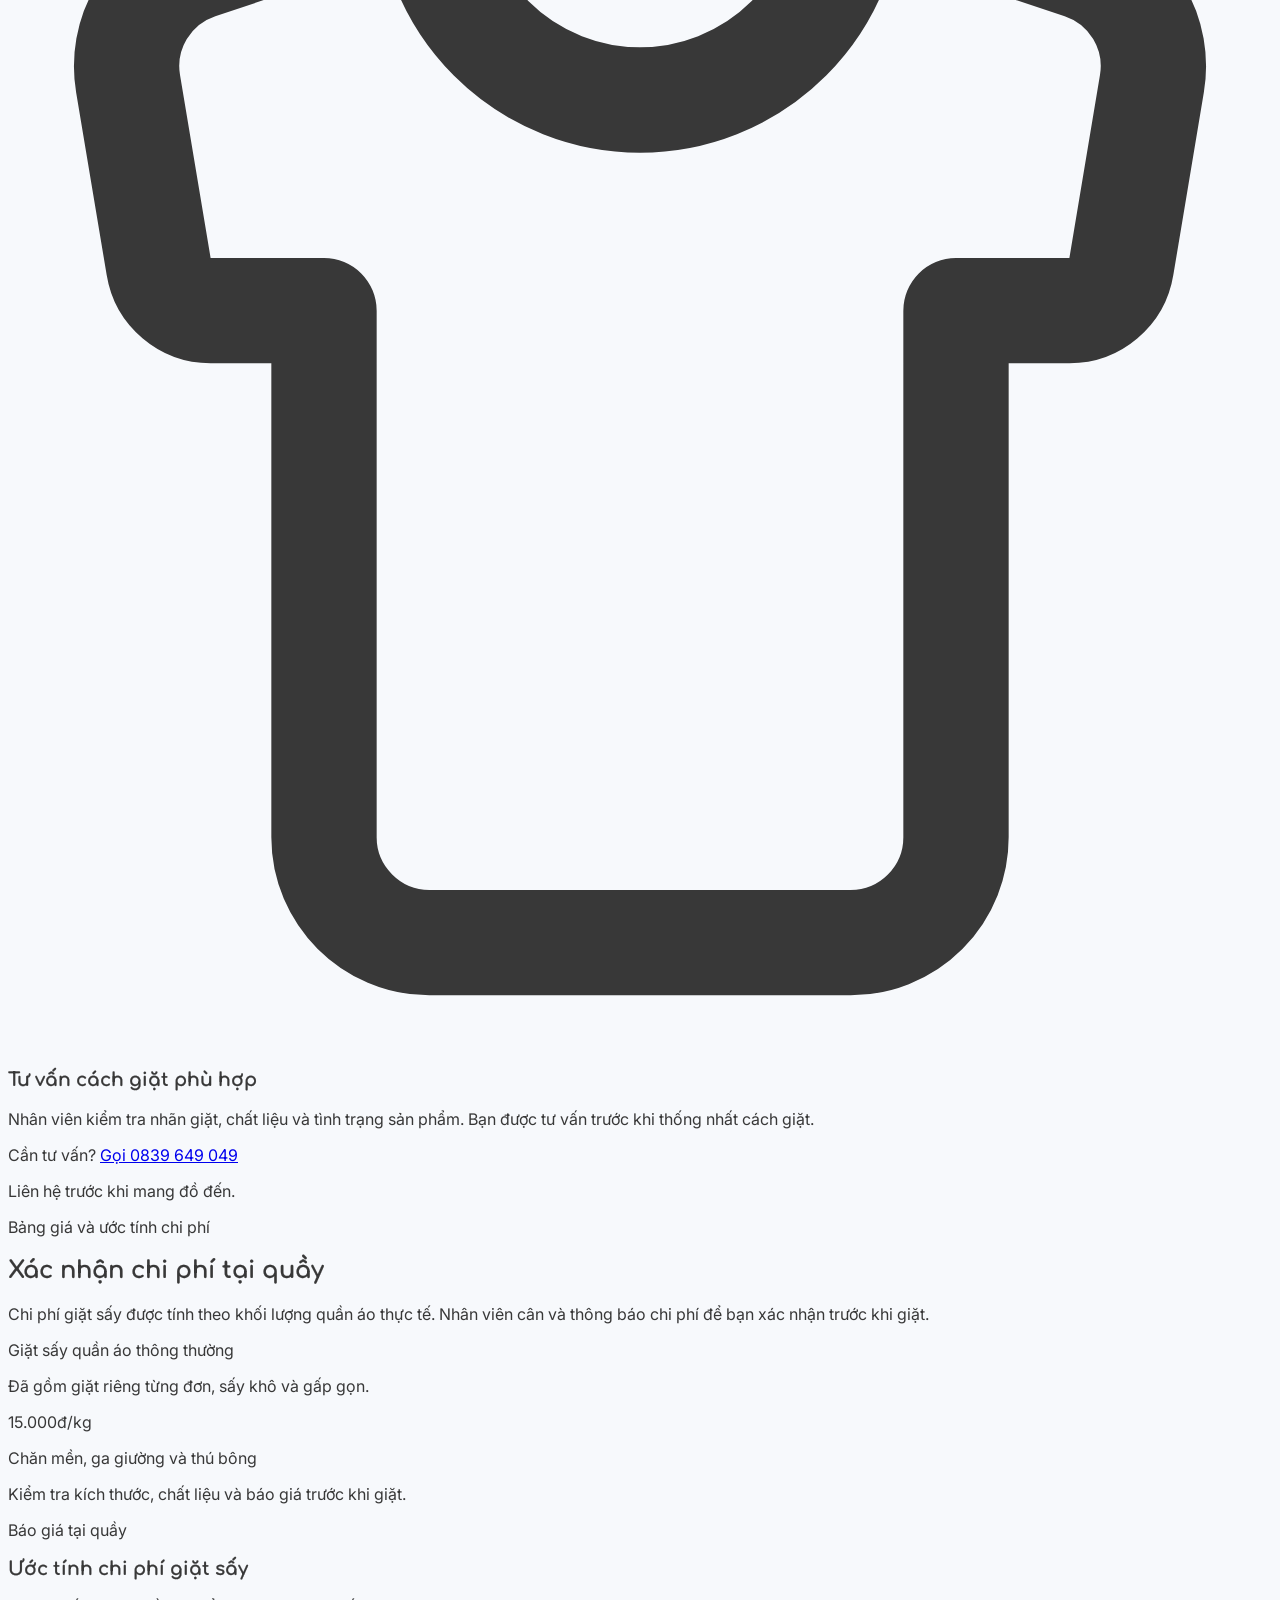
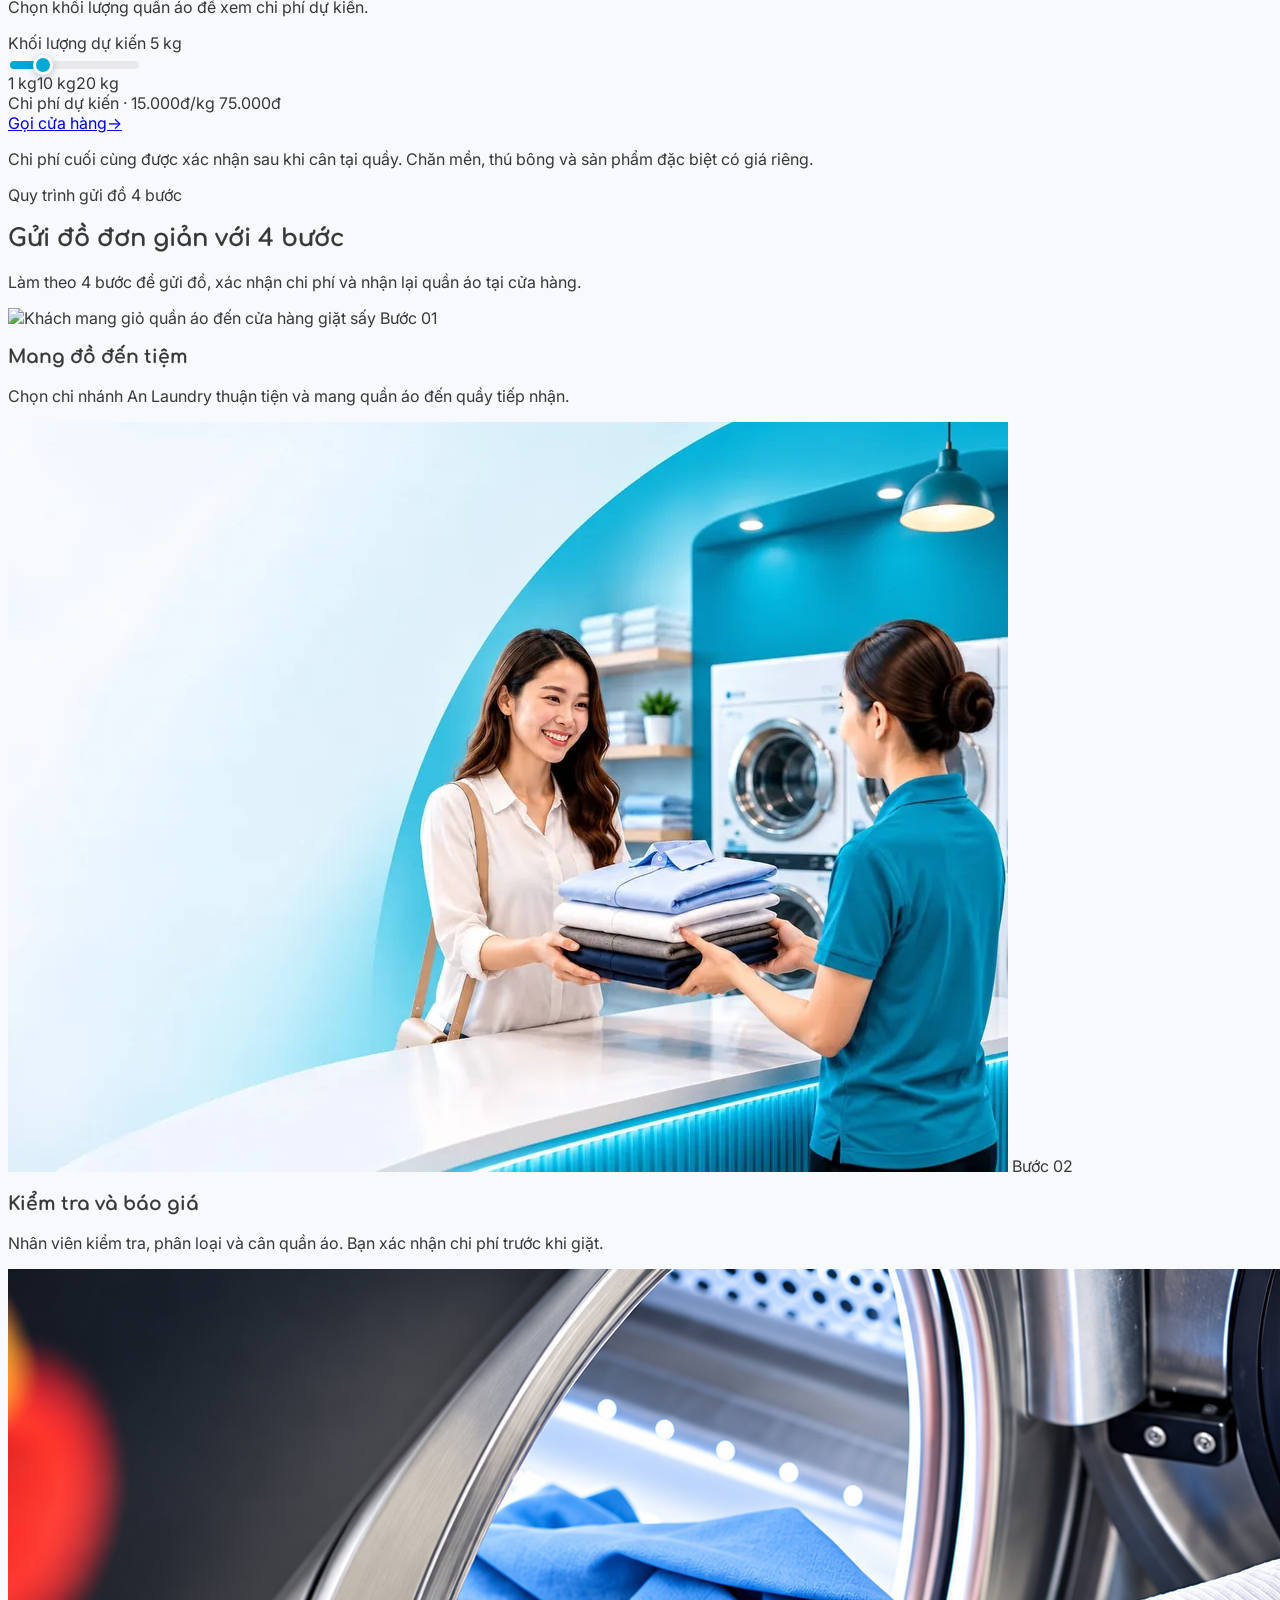
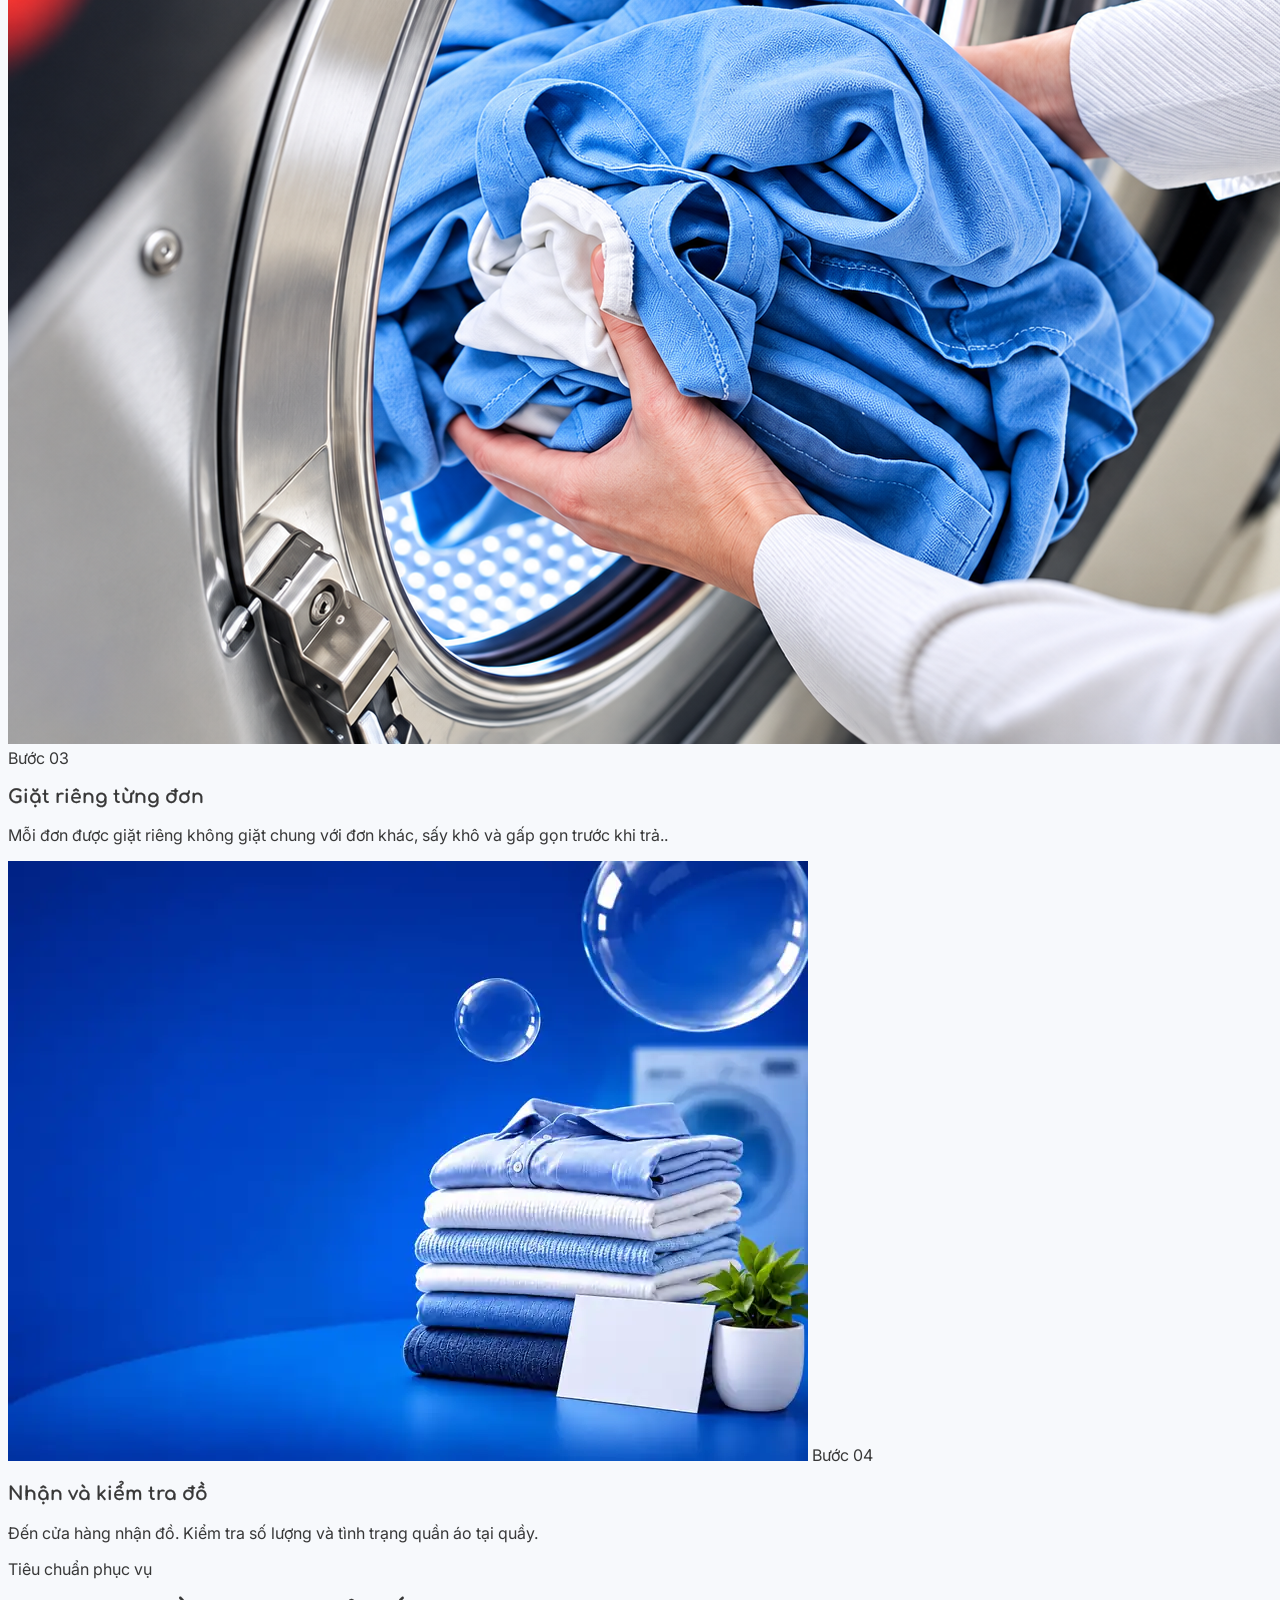
==== commit e4c40a16: "Replace step 03 image with dedicated laundry-order photo" ====
--- a/index.html
+++ b/index.html
@@ -15,11 +15,11 @@
   <link rel="icon" type="image/png" sizes="512x512" href="/anlaundry-favicon-20261123.png?v=20261123" />
   <link rel="shortcut icon" type="image/png" href="/anlaundry-favicon-20261123.png?v=20261123" />
   <link rel="apple-touch-icon" href="/anlaundry-favicon-20261123.png?v=20261123" />
-  <title>An Laundry | Dịch vụ giặt sấy sạch thơm mỗi ngày</title>
+  <title>Giặt sấy An Laundry | Dịch vụ giặt sấy sạch thơm mỗi ngày</title>
   <meta name="description" content="An Laundry giặt sấy quần áo tại TP.HCM. Giặt riêng từng đơn, giá 15.000đ/kg đã gồm giặt, sấy và gấp gọn. Mở cửa 07:00–21:00 hằng ngày." />
   <meta property="og:type" content="website" />
   <meta property="og:locale" content="vi_VN" />
-  <meta property="og:title" content="An Laundry | Dịch vụ giặt sấy sạch thơm mỗi ngày" />
+  <meta property="og:title" content="Giặt sấy An Laundry | Dịch vụ giặt sấy sạch thơm mỗi ngày" />
   <meta property="og:description" content="Giặt riêng từng đơn. Giá 15.000đ/kg, bao gồm giặt, sấy và gấp gọn. Cân và xác nhận chi phí tại quầy." />
   <link rel="canonical" href="https://www.anlaundry.com/" />
   <meta property="og:url" content="https://www.anlaundry.com/" />
@@ -28,7 +28,7 @@
   <meta property="og:image:type" content="image/png" />
   <meta property="og:image:alt" content="Ảnh chia sẻ website An Laundry" />
   <meta name="twitter:card" content="summary_large_image" />
-  <meta name="twitter:title" content="An Laundry | Dịch vụ giặt sấy sạch thơm mỗi ngày" />
+  <meta name="twitter:title" content="Giặt sấy An Laundry | Dịch vụ giặt sấy sạch thơm mỗi ngày" />
   <meta name="twitter:description" content="Giặt riêng từng đơn. Giá 15.000đ/kg, bao gồm giặt, sấy và gấp gọn. Cân và xác nhận chi phí tại quầy." />
   <meta name="twitter:image" content="https://www.anlaundry.com/assets/thumnailwebsite.png?v=20261123-2" />
   <meta name="twitter:image:alt" content="Ảnh chia sẻ website An Laundry" />
@@ -204,7 +204,19 @@
       .animate-float, .animate-gif-motion { animation: none; }
       *, *::before, *::after { transition-duration: 0.01ms !important; }
     }
-  </style>
+  
+    /* Shared An Laundry card hover: consistent cyan border across the website. */
+    .site-card-hover {
+      transition: border-color 200ms ease, box-shadow 200ms ease;
+    }
+    .site-card-hover:hover,
+    .site-card-hover:focus-within {
+      border-color: #0DADD2 !important;
+    }
+    @media (prefers-reduced-motion: reduce) {
+      .site-card-hover { transition: none; }
+    }
+</style>
   <!-- Meta Pixel Code -->
   <script>
   !function(f,b,e,v,n,t,s)
@@ -363,7 +375,7 @@
         </div>
 
         <div class="grid items-stretch gap-6 md:grid-cols-3">
-          <article class="flex h-full flex-col rounded-3xl border border-brand-gray bg-brand-bg p-6 shadow-soft transition hover:border-brand-cyan">
+          <article class="flex h-full flex-col rounded-3xl border border-brand-gray bg-brand-bg p-6 shadow-soft transition hover:border-brand-cyan site-card-hover">
             <div class="flex-1">
               <div class="mb-5 flex h-12 w-12 items-center justify-center rounded-2xl bg-brand-cyanSoft text-brand-cyan" aria-hidden="true">
                 <svg class="h-6 w-6" fill="none" stroke="currentColor" stroke-width="2" viewBox="0 0 24 24"><rect x="4" y="3" width="16" height="18" rx="3"/><circle cx="12" cy="13" r="4"/><path d="M8 7h.01M11 7h.01" stroke-linecap="round"/></svg>
@@ -378,7 +390,7 @@
             </div>
           </article>
 
-          <article class="flex h-full flex-col rounded-3xl border border-brand-gray bg-brand-bg p-6 shadow-soft transition hover:border-brand-cyan">
+          <article class="flex h-full flex-col rounded-3xl border border-brand-gray bg-brand-bg p-6 shadow-soft transition hover:border-brand-cyan site-card-hover">
             <div class="flex-1">
               <div class="mb-5 flex h-12 w-12 items-center justify-center rounded-2xl bg-brand-cyanSoft text-brand-cyan" aria-hidden="true">
                 <svg class="h-6 w-6" fill="none" stroke="currentColor" stroke-width="2" viewBox="0 0 24 24"><path stroke-linecap="round" stroke-linejoin="round" d="M3 12l2-2m0 0l7-7 7 7M5 10v10a1 1 0 001 1h3m10-11l2 2m-2-2v10a1 1 0 01-1 1h-3m-6 0a1 1 0 001-1v-4a1 1 0 011-1h2a1 1 0 011 1v4a1 1 0 001 1m-6 0h6"/></svg>
@@ -393,7 +405,7 @@
             </div>
           </article>
 
-          <article class="flex h-full flex-col rounded-3xl border border-brand-gray bg-brand-bg p-6 shadow-soft transition hover:border-brand-cyan">
+          <article class="flex h-full flex-col rounded-3xl border border-brand-gray bg-brand-bg p-6 shadow-soft transition hover:border-brand-cyan site-card-hover">
             <div class="flex-1">
               <div class="mb-5 flex h-12 w-12 items-center justify-center rounded-2xl bg-brand-cyanSoft text-brand-cyan" aria-hidden="true">
                 <svg class="h-6 w-6" fill="none" stroke="currentColor" stroke-width="2" viewBox="0 0 24 24"><path stroke-linecap="round" stroke-linejoin="round" d="M20.38 3.46L16 2a4 4 0 01-8 0L3.62 3.46a2 2 0 00-1.34 2.23l.58 3.47a1 1 0 00.99.84H6v10c0 1.1.9 2 2 2h8a2 2 0 002-2V10h2.15a1 1 0 00.99-.84l.58-3.47a2 2 0 00-1.34-2.23z"/></svg>
@@ -420,7 +432,7 @@
             <h2 class="font-display text-3xl font-bold text-[#383838] sm:text-4xl">Xác nhận chi phí tại quầy</h2>
             <p class="text-sm leading-7 text-[#383838] sm:text-base">Chi phí giặt sấy được tính theo khối lượng quần áo thực tế. Nhân viên cân và thông báo chi phí để bạn xác nhận trước khi giặt.</p>
 
-            <div class="space-y-3 rounded-3xl border border-brand-gray bg-white p-6 shadow-soft">
+            <div class="space-y-3 rounded-3xl border border-brand-gray bg-white p-6 shadow-soft site-card-hover">
               <div class="flex items-start justify-between gap-4 border-b border-brand-gray pb-3.5">
                 <div>
                   <p class="font-display text-base font-bold text-brand-ink">Giặt sấy quần áo thông thường</p>
@@ -439,7 +451,7 @@
           </div>
 
           <div class="lg:col-span-6">
-            <div class="rounded-3xl border border-brand-gray bg-white p-6 shadow-soft sm:p-8">
+            <div class="rounded-3xl border border-brand-gray bg-white p-6 shadow-soft sm:p-8 site-card-hover">
               <h3 class="font-display text-xl font-bold text-brand-ink">Ước tính chi phí giặt sấy</h3>
               <p class="mt-1 text-xs text-brand-ink/65 sm:text-sm">Chọn khối lượng quần áo để xem chi phí dự kiến.</p>
               <div class="mt-6 space-y-5">
@@ -452,7 +464,7 @@
                   <div class="mt-1 flex justify-between text-[11px] text-brand-ink/55"><span>1 kg</span><span>10 kg</span><span>20 kg</span></div>
                 </div>
 
-                <div class="flex flex-col justify-between gap-4 rounded-2xl border border-brand-gray bg-brand-bg p-4 sm:flex-row sm:items-center">
+                <div class="flex flex-col justify-between gap-4 rounded-2xl border border-brand-gray bg-brand-bg p-4 sm:flex-row sm:items-center site-card-hover">
                   <div>
                     <span class="block text-xs font-semibold text-brand-ink/65">Chi phí dự kiến · 15.000đ/kg</span>
                     <output id="estimateTotal" class="font-display text-3xl font-bold text-brand-ink" aria-live="polite">75.000đ</output>
@@ -480,7 +492,7 @@
           </div>
 
           <div class="grid gap-6 sm:grid-cols-2 lg:grid-cols-4">
-            <article class="flex flex-col overflow-hidden rounded-2xl border border-white/15 bg-white text-[#383838] shadow-soft">
+            <article class="flex flex-col overflow-hidden rounded-2xl border border-white/15 bg-white text-[#383838] shadow-soft site-card-hover">
               <div class="relative aspect-[4/3] w-full overflow-hidden bg-brand-cyanSoft">
                 <img src="https://images.pexels.com/photos/4959878/pexels-photo-4959878.jpeg?auto=compress&amp;cs=tinysrgb&amp;w=800" alt="Khách mang giỏ quần áo đến cửa hàng giặt sấy" class="h-full w-full object-cover object-center" loading="lazy" />
                 <span class="absolute left-3 top-3 rounded-full bg-brand-cyan px-3 py-1 font-display text-xs font-bold text-white shadow">Bước 01</span>
@@ -491,7 +503,7 @@
               </div>
             </article>
 
-            <article class="flex flex-col overflow-hidden rounded-2xl border border-white/15 bg-white text-[#383838] shadow-soft">
+            <article class="flex flex-col overflow-hidden rounded-2xl border border-white/15 bg-white text-[#383838] shadow-soft site-card-hover">
               <div class="relative aspect-[4/3] w-full overflow-hidden bg-brand-cyanSoft">
                 <img src="./canva-preview/assets/step-02-check-quote.webp" alt="Nhân viên tư vấn và tiếp nhận quần áo tại quầy An Laundry" class="h-full w-full object-cover object-center" loading="lazy" />
                 <span class="absolute left-3 top-3 rounded-full bg-brand-cyan px-3 py-1 font-display text-xs font-bold text-white shadow">Bước 02</span>
@@ -502,9 +514,9 @@
               </div>
             </article>
 
-            <article class="flex flex-col overflow-hidden rounded-2xl border border-white/15 bg-white text-[#383838] shadow-soft">
+            <article class="flex flex-col overflow-hidden rounded-2xl border border-white/15 bg-white text-[#383838] shadow-soft site-card-hover">
               <div class="relative aspect-[4/3] w-full overflow-hidden bg-brand-cyanSoft">
-                <img src="https://images.pexels.com/photos/9669475/pexels-photo-9669475.jpeg?auto=compress&amp;cs=tinysrgb&amp;w=800" alt="Máy giặt tại cửa hàng giặt sấy" class="h-full w-full object-cover object-center" loading="lazy" />
+                <img src="/assets/giat-rieng-tung-don.png?v=20261125" alt="Quần áo được giặt riêng từng đơn tại An Laundry" class="h-full w-full object-cover object-center" loading="lazy" />
                 <span class="absolute left-3 top-3 rounded-full bg-brand-cyan px-3 py-1 font-display text-xs font-bold text-white shadow">Bước 03</span>
               </div>
               <div class="flex flex-1 flex-col p-5">
@@ -513,7 +525,7 @@
               </div>
             </article>
 
-            <article class="flex flex-col overflow-hidden rounded-2xl border border-white/15 bg-white text-[#383838] shadow-soft">
+            <article class="flex flex-col overflow-hidden rounded-2xl border border-white/15 bg-white text-[#383838] shadow-soft site-card-hover">
               <div class="relative aspect-[4/3] w-full overflow-hidden bg-brand-cyanSoft">
                 <img src="./canva-preview/assets/process-step-04-receive.webp" alt="Quần áo sạch được xếp gọn để khách nhận tại cửa hàng" class="h-full w-full object-cover object-center" loading="lazy" />
                 <span class="absolute left-3 top-3 rounded-full bg-brand-cyan px-3 py-1 font-display text-xs font-bold text-white shadow">Bước 04</span>
@@ -537,22 +549,22 @@
         </div>
 
         <div class="grid gap-5 sm:grid-cols-2 lg:grid-cols-4">
-          <article class="rounded-2xl border border-brand-gray bg-white p-5 shadow-soft">
+          <article class="rounded-2xl border border-brand-gray bg-white p-5 shadow-soft site-card-hover">
             <span class="flex h-10 w-10 items-center justify-center rounded-xl bg-brand-cyanSoft font-display text-base font-bold text-brand-cyan">01</span>
             <h3 class="mt-4 font-display text-lg font-bold text-[#383838]">Phân loại quần áo</h3>
             <p class="mt-2 text-sm leading-6 text-[#383838]">Kiểm tra nhãn giặt và phân loại theo màu sắc, chất liệu phù hợp.</p>
           </article>
-          <article class="rounded-2xl border border-brand-gray bg-white p-5 shadow-soft">
+          <article class="rounded-2xl border border-brand-gray bg-white p-5 shadow-soft site-card-hover">
             <span class="flex h-10 w-10 items-center justify-center rounded-xl bg-brand-cyanSoft font-display text-base font-bold text-brand-cyan">02</span>
             <h3 class="mt-4 font-display text-lg font-bold text-[#383838]">Giặt riêng từng đơn</h3>
             <p class="mt-2 text-sm leading-6 text-[#383838]">Mỗi đơn hàng được giặt trong lồng giặt riêng, sấy riêng.</p>
           </article>
-          <article class="rounded-2xl border border-brand-gray bg-white p-5 shadow-soft">
+          <article class="rounded-2xl border border-brand-gray bg-white p-5 shadow-soft site-card-hover">
             <span class="flex h-10 w-10 items-center justify-center rounded-xl bg-brand-cyanSoft font-display text-base font-bold text-brand-cyan">03</span>
             <h3 class="mt-4 font-display text-lg font-bold text-[#383838]">Kiểm tra đồ tại quầy</h3>
             <p class="mt-2 text-sm leading-6 text-[#383838]">Bạn được kiểm tra số lượng và tình trạng quần áo khi nhận.</p>
           </article>
-          <article class="rounded-2xl border border-brand-gray bg-white p-5 shadow-soft">
+          <article class="rounded-2xl border border-brand-gray bg-white p-5 shadow-soft site-card-hover">
             <span class="flex h-10 w-10 items-center justify-center rounded-xl bg-brand-cyanSoft font-display text-base font-bold text-brand-cyan">04</span>
             <h3 class="mt-4 font-display text-lg font-bold text-[#383838]">Thanh toán thuận tiện</h3>
             <p class="mt-2 text-sm leading-6 text-[#383838]">Bạn có thể thanh toán bằng tiền mặt hoặc chuyển khoản.</p>
@@ -571,7 +583,7 @@
         </div>
 
         <div class="grid gap-6 md:grid-cols-3">
-          <article class="flex flex-col rounded-3xl border border-brand-gray bg-brand-bg p-6 shadow-soft">
+          <article class="flex flex-col rounded-3xl border border-brand-gray bg-brand-bg p-6 shadow-soft site-card-hover">
             <div class="mb-5 flex h-12 w-12 items-center justify-center rounded-2xl bg-brand-cyanSoft text-brand-cyan" aria-hidden="true">
               <svg class="h-6 w-6" viewBox="0 0 24 24" fill="none" stroke="currentColor" stroke-width="1.9"><path stroke-linecap="round" stroke-linejoin="round" d="M12 9v4m0 4h.01M10.29 3.86 1.82 18a2 2 0 0 0 1.71 3h16.94a2 2 0 0 0 1.71-3L13.71 3.86a2 2 0 0 0-3.42 0Z"/></svg>
             </div>
@@ -583,7 +595,7 @@
             </ul>
           </article>
 
-          <article class="flex flex-col rounded-3xl border border-brand-gray bg-brand-bg p-6 shadow-soft">
+          <article class="flex flex-col rounded-3xl border border-brand-gray bg-brand-bg p-6 shadow-soft site-card-hover">
             <div class="mb-5 flex h-12 w-12 items-center justify-center rounded-2xl bg-brand-cyanSoft text-brand-cyan" aria-hidden="true">
               <svg class="h-6 w-6" viewBox="0 0 24 24" fill="none" stroke="currentColor" stroke-width="1.9"><circle cx="12" cy="12" r="9"/><path stroke-linecap="round" stroke-linejoin="round" d="M12 7v5l3 2"/></svg>
             </div>
@@ -595,7 +607,7 @@
             </ul>
           </article>
 
-          <article class="flex flex-col rounded-3xl border border-brand-gray bg-brand-bg p-6 shadow-soft">
+          <article class="flex flex-col rounded-3xl border border-brand-gray bg-brand-bg p-6 shadow-soft site-card-hover">
             <div class="mb-5 flex h-12 w-12 items-center justify-center rounded-2xl bg-brand-cyanSoft text-brand-cyan" aria-hidden="true">
               <svg class="h-6 w-6" viewBox="0 0 24 24" fill="none" stroke="currentColor" stroke-width="1.9"><rect x="2.5" y="5.5" width="19" height="13" rx="2.5"/><path stroke-linecap="round" d="M2.5 10h19M6.5 14.5h4"/></svg>
             </div>
@@ -631,7 +643,7 @@
             <div class="h-[390px] overflow-y-auto overscroll-contain pr-2" role="region" aria-label="Danh sách chi nhánh An Laundry" tabindex="0">
               <ul class="space-y-4">
               <li>
-                <article class="grid gap-5 rounded-3xl border border-brand-gray bg-white p-5 shadow-soft sm:p-6 md:grid-cols-[minmax(0,1fr)_auto] md:items-center">
+                <article class="grid gap-5 rounded-3xl border border-brand-gray bg-white p-5 shadow-soft sm:p-6 md:grid-cols-[minmax(0,1fr)_auto] md:items-center site-card-hover">
                   <div class="min-w-0">
                     <div class="flex flex-wrap items-center gap-2">
                       <span class="rounded-full bg-brand-cyan px-3 py-1 text-xs font-bold text-white">01</span>
@@ -649,7 +661,7 @@
               </li>
 
               <li>
-                <article class="grid gap-5 rounded-3xl border border-brand-gray bg-white p-5 shadow-soft sm:p-6 md:grid-cols-[minmax(0,1fr)_auto] md:items-center">
+                <article class="grid gap-5 rounded-3xl border border-brand-gray bg-white p-5 shadow-soft sm:p-6 md:grid-cols-[minmax(0,1fr)_auto] md:items-center site-card-hover">
                   <div class="min-w-0">
                     <div class="flex flex-wrap items-center gap-2">
                       <span class="rounded-full bg-brand-cyan px-3 py-1 text-xs font-bold text-white">02</span>
@@ -682,32 +694,32 @@
         </div>
 
         <div class="space-y-3">
-          <div class="overflow-hidden rounded-2xl border border-brand-gray bg-brand-bg/50">
+          <div class="overflow-hidden rounded-2xl border border-brand-gray bg-brand-bg/50 site-card-hover">
             <button class="faq-trigger flex w-full items-center justify-between gap-4 p-5 text-left text-sm font-bold text-[#383838] transition hover:text-brand-cyan sm:text-base" type="button" aria-expanded="false" aria-controls="faqAnswer1"><span>Giá giặt sấy được tính như thế nào?</span><span class="faq-symbol text-xl text-brand-cyan" aria-hidden="true">+</span></button>
             <div id="faqAnswer1" class="faq-answer px-5 pb-5 text-sm leading-7 text-[#383838]" hidden>Giặt sấy quần áo thông thường có giá 15.000đ/kg, đã gồm giặt, sấy và gấp gọn. Nhân viên cân quần áo và thông báo chi phí để bạn xác nhận trước khi giặt. Chăn mền và sản phẩm đặc biệt được báo giá riêng.</div>
           </div>
 
-          <div class="overflow-hidden rounded-2xl border border-brand-gray bg-brand-bg/50">
+          <div class="overflow-hidden rounded-2xl border border-brand-gray bg-brand-bg/50 site-card-hover">
             <button class="faq-trigger flex w-full items-center justify-between gap-4 p-5 text-left text-sm font-bold text-[#383838] transition hover:text-brand-cyan sm:text-base" type="button" aria-expanded="false" aria-controls="faqAnswer2"><span>Tôi có cần phân loại quần áo trước khi mang đến không?</span><span class="faq-symbol text-xl text-brand-cyan" aria-hidden="true">+</span></button>
             <div id="faqAnswer2" class="faq-answer px-5 pb-5 text-sm leading-7 text-[#383838]" hidden>Bạn không cần tự phân loại trước. Nhân viên sẽ kiểm tra và phân loại quần áo khi tiếp nhận. Nếu có sản phẩm cần xử lý riêng, bạn hãy thông báo để được tư vấn.</div>
           </div>
 
-          <div class="overflow-hidden rounded-2xl border border-brand-gray bg-brand-bg/50">
+          <div class="overflow-hidden rounded-2xl border border-brand-gray bg-brand-bg/50 site-card-hover">
             <button class="faq-trigger flex w-full items-center justify-between gap-4 p-5 text-left text-sm font-bold text-[#383838] transition hover:text-brand-cyan sm:text-base" type="button" aria-expanded="false" aria-controls="faqAnswer3"><span>Bao lâu thì tôi có thể nhận lại quần áo?</span><span class="faq-symbol text-xl text-brand-cyan" aria-hidden="true">+</span></button>
             <div id="faqAnswer3" class="faq-answer px-5 pb-5 text-sm leading-7 text-[#383838]" hidden>Thời gian hoàn thành tùy theo khối lượng và tình trạng đơn hàng. Nhân viên sẽ thông báo thời gian dự kiến khi tiếp nhận.</div>
           </div>
 
-          <div class="overflow-hidden rounded-2xl border border-brand-gray bg-brand-bg/50">
+          <div class="overflow-hidden rounded-2xl border border-brand-gray bg-brand-bg/50 site-card-hover">
             <button class="faq-trigger flex w-full items-center justify-between gap-4 p-5 text-left text-sm font-bold text-[#383838] transition hover:text-brand-cyan sm:text-base" type="button" aria-expanded="false" aria-controls="faqAnswer4"><span>An Laundry có nhận giặt chăn mền và thú bông không?</span><span class="faq-symbol text-xl text-brand-cyan" aria-hidden="true">+</span></button>
             <div id="faqAnswer4" class="faq-answer px-5 pb-5 text-sm leading-7 text-[#383838]" hidden>An Laundry nhận giặt chăn mền, ga giường và thú bông. Bạn có thể mang sản phẩm đến cửa hàng để nhân viên kiểm tra kích thước, chất liệu và báo giá trước khi giặt.</div>
           </div>
 
-          <div class="overflow-hidden rounded-2xl border border-brand-gray bg-brand-bg/50">
+          <div class="overflow-hidden rounded-2xl border border-brand-gray bg-brand-bg/50 site-card-hover">
             <button class="faq-trigger flex w-full items-center justify-between gap-4 p-5 text-left text-sm font-bold text-[#383838] transition hover:text-brand-cyan sm:text-base" type="button" aria-expanded="false" aria-controls="faqAnswer5"><span>An Laundry có những hình thức thanh toán nào?</span><span class="faq-symbol text-xl text-brand-cyan" aria-hidden="true">+</span></button>
             <div id="faqAnswer5" class="faq-answer px-5 pb-5 text-sm leading-7 text-[#383838]" hidden>Bạn có thể thanh toán bằng tiền mặt hoặc chuyển khoản tại cửa hàng.</div>
           </div>
 
-          <div class="overflow-hidden rounded-2xl border border-brand-gray bg-brand-bg/50">
+          <div class="overflow-hidden rounded-2xl border border-brand-gray bg-brand-bg/50 site-card-hover">
             <button class="faq-trigger flex w-full items-center justify-between gap-4 p-5 text-left text-sm font-bold text-[#383838] transition hover:text-brand-cyan sm:text-base" type="button" aria-expanded="false" aria-controls="faqAnswer6"><span>Tôi có thể mang đồ đến cửa hàng vào khung giờ nào?</span><span class="faq-symbol text-xl text-brand-cyan" aria-hidden="true">+</span></button>
             <div id="faqAnswer6" class="faq-answer px-5 pb-5 text-sm leading-7 text-[#383838]" hidden>An Laundry mở cửa từ 07:00 – 21:00 hằng ngày tại hai chi nhánh Hiệp Bình và Hòa Hưng. Xem địa chỉ và hướng dẫn đường đi tại mục Chi nhánh.</div>
           </div>
@@ -763,7 +775,7 @@
             <a href="#policies" class="transition hover:text-brand-cyan">Chính sách</a>
             <a href="#locations" class="transition hover:text-brand-cyan">Chi nhánh</a>
             <a href="#faq" class="transition hover:text-brand-cyan">Câu hỏi thường gặp</a>
-            <a href="/blog/" class="transition hover:text-brand-cyan">Blog</a>
+            <a href="/blog/" class="transition hover:text-brand-cyan">Kiến thức giặt sấy</a>
           </div>
         </div>
 
